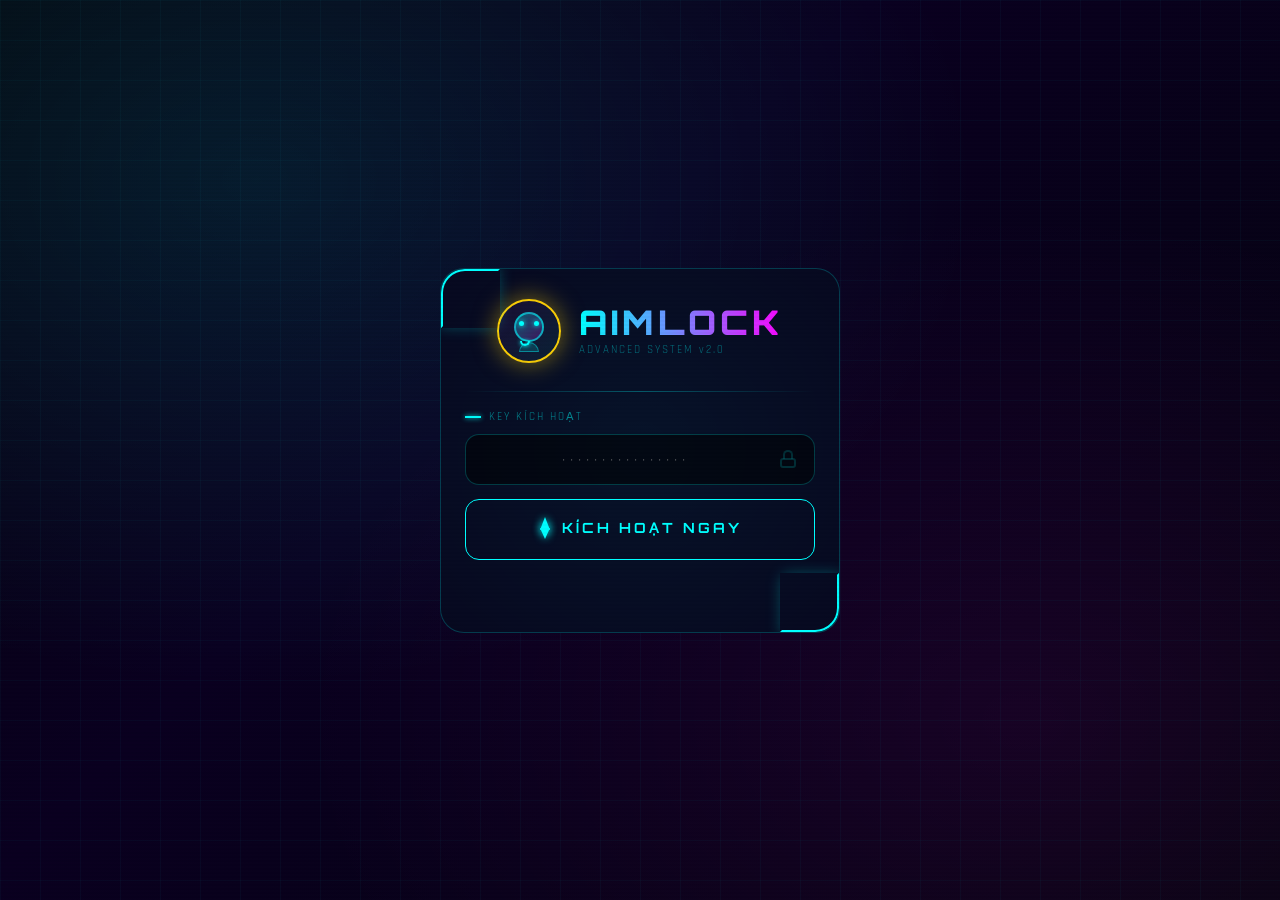
==== index.html @ e6b08ea2 "Add files via upload" ====
<!DOCTYPE html>
<html lang="vi">
<head>
    <meta charset="UTF-8">
    <meta name="viewport" content="width=device-width, initial-scale=1.0, maximum-scale=1.0, user-scalable=no">
    <title>AIMLOCK</title>
    <link href="https://fonts.googleapis.com/css2?family=Orbitron:wght@400;700;900&family=Rajdhani:wght@400;600;700&display=swap" rel="stylesheet">
    <style>
        * {
            margin: 0;
            padding: 0;
            box-sizing: border-box;
            -webkit-tap-highlight-color: transparent;
        }

        html, body {
            touch-action: manipulation;
            overflow-x: hidden;
        }

        :root {
            --c: #00ffff;
            --m: #ff00ff;
            --g: #ffcc00;
            --gr: #00ff9d;
            --r: #ff3366;
            --bg: #05050f;
            --card: rgba(10, 10, 35, .94);
        }

        body {
            font-family: 'Rajdhani', sans-serif;
            background: var(--bg);
            color: var(--c);
            min-height: 100vh;
        }

        /* Background Effects */
        .bg-wrap {
            position: fixed;
            inset: 0;
            z-index: -3;
            background: linear-gradient(135deg, #05050f 0%, #0a0020 40%, #05050f 100%);
        }

        .bg-wrap::before {
            content: '';
            position: absolute;
            inset: 0;
            background: radial-gradient(ellipse at 20% 20%, rgba(0, 255, 255, .1) 0%, transparent 50%),
                        radial-gradient(ellipse at 80% 80%, rgba(255, 0, 255, .07) 0%, transparent 50%);
            animation: pbg 8s ease-in-out infinite alternate;
        }

        @keyframes pbg {
            0% { opacity: .6; }
            100% { opacity: 1; }
        }

        .grid-layer {
            position: fixed;
            inset: 0;
            z-index: -2;
            background-image: linear-gradient(to right, rgba(0, 255, 255, .03) 1px, transparent 1px),
                              linear-gradient(to bottom, rgba(0, 255, 255, .03) 1px, transparent 1px);
            background-size: 40px 40px;
            animation: gm 20s linear infinite;
        }

        @keyframes gm {
            0% { transform: translateY(0); }
            100% { transform: translateY(40px); }
        }

        .scanline {
            position: fixed;
            inset: 0;
            z-index: 999;
            pointer-events: none;
            background: repeating-linear-gradient(0deg, transparent, transparent 2px, rgba(0, 0, 0, .025) 2px, rgba(0, 0, 0, .025) 4px);
        }

        .particles {
            position: fixed;
            inset: 0;
            z-index: -1;
            overflow: hidden;
            pointer-events: none;
        }

        .particle {
            position: absolute;
            width: 2px;
            height: 2px;
            border-radius: 50%;
            animation: fu linear infinite;
            opacity: 0;
        }

        @keyframes fu {
            0% {
                transform: translateY(100vh) translateX(0);
                opacity: 0;
            }
            10% { opacity: 1; }
            90% { opacity: .5; }
            100% {
                transform: translateY(-20px) translateX(var(--d, 30px));
                opacity: 0;
            }
        }

        .wrap {
            max-width: 480px;
            margin: 0 auto;
            min-height: 100vh;
            position: relative;
        }

        /* LOGIN */
        #ls {
            position: fixed;
            inset: 0;
            display: flex;
            align-items: center;
            justify-content: center;
            z-index: 100;
            transition: opacity .6s, transform .6s;
        }

        #ls.out {
            opacity: 0;
            transform: scale(1.05);
            pointer-events: none;
        }

        .lp {
            width: 92%;
            max-width: 400px;
            background: rgba(8, 8, 30, .97);
            border: 1px solid rgba(0, 255, 255, .22);
            border-radius: 24px;
            padding: 30px 24px 36px;
            position: relative;
            overflow: hidden;
            backdrop-filter: blur(20px);
            animation: pi .8s cubic-bezier(.23, 1, .32, 1);
        }

        @keyframes pi {
            from {
                opacity: 0;
                transform: translateY(30px) scale(.95);
            }
            to {
                opacity: 1;
                transform: none;
            }
        }

        .lp::before {
            content: '';
            position: absolute;
            top: 0;
            left: 0;
            width: 55px;
            height: 55px;
            border: 2px solid transparent;
            border-top-color: var(--c);
            border-left-color: var(--c);
            border-radius: 24px 0 0 0;
            box-shadow: -3px -3px 16px rgba(0, 255, 255, .35);
        }

        .lp::after {
            content: '';
            position: absolute;
            bottom: 0;
            right: 0;
            width: 55px;
            height: 55px;
            border: 2px solid transparent;
            border-bottom-color: var(--c);
            border-right-color: var(--c);
            border-radius: 0 0 24px 0;
            box-shadow: 3px 3px 16px rgba(0, 255, 255, .35);
        }

        .lglow {
            position: absolute;
            top: -50%;
            left: -50%;
            width: 200%;
            height: 200%;
            background: radial-gradient(circle at 50% 50%, rgba(0, 255, 255, .05) 0%, transparent 60%);
            animation: rg 15s linear infinite;
            pointer-events: none;
        }

        @keyframes rg {
            from { transform: rotate(0deg); }
            to { transform: rotate(360deg); }
        }

        .lhead {
            display: flex;
            align-items: center;
            justify-content: center;
            gap: 18px;
            margin-bottom: 28px;
        }

        .cav {
            width: 64px;
            height: 64px;
            border-radius: 50%;
            border: 2px solid var(--g);
            box-shadow: 0 0 24px rgba(255, 204, 0, .5);
            animation: ap 3s ease-in-out infinite;
            background: linear-gradient(135deg, #1a0a30 0%, #0a1a30 100%);
            display: flex;
            align-items: center;
            justify-content: center;
            flex-shrink: 0;
            overflow: hidden;
        }

        @keyframes ap {
            0%, 100% { box-shadow: 0 0 20px rgba(255, 204, 0, .45); }
            50% { box-shadow: 0 0 40px rgba(255, 204, 0, .75), 0 0 70px rgba(255, 204, 0, .25); }
        }

        .face-icon {
            position: relative;
            width: 38px;
            height: 38px;
        }

        .face-icon .head {
            position: absolute;
            width: 30px;
            height: 30px;
            border-radius: 50%;
            background: linear-gradient(135deg, rgba(0, 255, 255, .3), rgba(255, 0, 255, .2));
            border: 2px solid rgba(0, 255, 255, .6);
            top: 0;
            left: 4px;
        }

        .face-icon .eye-l,
        .face-icon .eye-r {
            position: absolute;
            width: 5px;
            height: 5px;
            border-radius: 50%;
            background: var(--c);
            box-shadow: 0 0 5px var(--c);
            top: 9px;
        }

        .face-icon .eye-l { left: 9px; }
        .face-icon .eye-r { right: 9px; }

        .face-icon .mouth {
            position: absolute;
            width: 10px;
            height: 5px;
            border-radius: 0 0 10px 10px;
            border: 2px solid var(--c);
            border-top: none;
            bottom: 4px;
            left: 10px;
            box-shadow: 0 0 4px var(--c);
        }

        .face-icon .body {
            position: absolute;
            width: 20px;
            height: 10px;
            border-radius: 10px 10px 0 0;
            background: rgba(0, 255, 255, .15);
            border: 1px solid rgba(0, 255, 255, .4);
            bottom: -2px;
            left: 9px;
        }

        .ltitle {
            font-family: 'Orbitron', sans-serif;
            font-size: 34px;
            font-weight: 900;
            background: linear-gradient(90deg, var(--c), var(--m));
            -webkit-background-clip: text;
            -webkit-text-fill-color: transparent;
            letter-spacing: 4px;
            line-height: 1;
        }

        .lsub {
            font-size: 11px;
            color: rgba(0, 255, 255, .4);
            letter-spacing: 2px;
            margin-top: 4px;
        }

        .div {
            height: 1px;
            background: linear-gradient(90deg, transparent, var(--c), transparent);
            margin: 18px 0;
            opacity: .3;
        }

        .ilabel {
            font-size: 11px;
            letter-spacing: 2px;
            color: rgba(0, 255, 255, .5);
            margin-bottom: 10px;
            display: flex;
            align-items: center;
            gap: 8px;
        }

        .ilabel::before {
            content: '';
            width: 16px;
            height: 2px;
            background: var(--c);
            box-shadow: 0 0 5px var(--c);
        }

        .kw {
            position: relative;
            margin-bottom: 14px;
        }

        .kw input {
            width: 100%;
            padding: 16px 50px 16px 20px;
            background: rgba(0, 0, 0, .5);
            border: 1px solid rgba(0, 255, 255, .22);
            border-radius: 14px;
            color: #fff;
            font-family: 'Orbitron', sans-serif;
            font-size: 14px;
            text-align: center;
            letter-spacing: 3px;
            transition: all .3s;
            outline: none;
        }

        .kw input:focus {
            border-color: var(--m);
            box-shadow: 0 0 22px rgba(255, 0, 255, .28), inset 0 0 18px rgba(255, 0, 255, .04);
        }

        .ki {
            position: absolute;
            right: 18px;
            top: 50%;
            transform: translateY(-50%);
            opacity: .35;
        }

        .css-lock {
            width: 18px;
            height: 18px;
            position: relative;
        }

        .css-lock .body {
            position: absolute;
            bottom: 0;
            left: 1px;
            width: 16px;
            height: 10px;
            border: 2px solid rgba(0, 255, 255, .45);
            border-radius: 3px;
        }

        .css-lock .shackle {
            position: absolute;
            top: 0;
            left: 4px;
            width: 10px;
            height: 9px;
            border: 2px solid rgba(0, 255, 255, .45);
            border-bottom: none;
            border-radius: 50% 50% 0 0;
        }

        .bv {
            width: 100%;
            padding: 17px;
            background: transparent;
            color: var(--c);
            font-family: 'Orbitron', sans-serif;
            font-size: 14px;
            font-weight: 700;
            border: 1px solid var(--c);
            border-radius: 14px;
            cursor: pointer;
            letter-spacing: 3px;
            position: relative;
            overflow: hidden;
            transition: all .3s;
        }

        .bv::before {
            content: '';
            position: absolute;
            top: 0;
            left: -100%;
            width: 100%;
            height: 100%;
            background: linear-gradient(90deg, transparent, rgba(0, 255, 255, .12), transparent);
            transition: left .5s;
        }

        .bv:hover::before { left: 100%; }
        .bv:hover {
            background: rgba(0, 255, 255, .07);
            box-shadow: 0 0 28px rgba(0, 255, 255, .35);
            color: #fff;
        }
        .bv:active { transform: scale(.97); }

        #lerr {
            text-align: center;
            margin-top: 14px;
            font-size: 13px;
            min-height: 22px;
            letter-spacing: 1px;
        }

        /* MAIN */
        #mi {
            display: none;
            overflow-y: auto;
            max-height: 100vh;
            animation: main-in .6s ease;
        }

        #mi::-webkit-scrollbar { width: 3px; }
        #mi::-webkit-scrollbar-thumb {
            background: rgba(0, 255, 255, .28);
            border-radius: 3px;
        }

        @keyframes main-in {
            from {
                opacity: 0;
                transform: translateY(-10px);
            }
            to {
                opacity: 1;
                transform: none;
            }
        }

        .hdr {
            padding: 14px 18px;
            display: flex;
            align-items: center;
            justify-content: space-between;
            background: rgba(8, 8, 25, .97);
            border-bottom: 1px solid rgba(0, 255, 255, .12);
            backdrop-filter: blur(20px);
            position: sticky;
            top: 0;
            z-index: 50;
        }

        .hdl {
            display: flex;
            align-items: center;
            gap: 12px;
        }

        .mav {
            width: 46px;
            height: 46px;
            border-radius: 50%;
            border: 2px solid var(--c);
            box-shadow: 0 0 14px rgba(0, 255, 255, .38);
            cursor: pointer;
            transition: all .3s;
            background: linear-gradient(135deg, #1a0a30, #0a1a30);
            display: flex;
            align-items: center;
            justify-content: center;
            overflow: hidden;
            flex-shrink: 0;
        }

        .mav:hover { box-shadow: 0 0 28px rgba(0, 255, 255, .75); }

        .mav .face-icon { width: 28px; height: 28px; }
        .mav .face-icon .head { width: 22px; height: 22px; top: 0; left: 3px; }
        .mav .face-icon .eye-l,
        .mav .face-icon .eye-r { top: 7px; width: 4px; height: 4px; }
        .mav .face-icon .eye-l { left: 6px; }
        .mav .face-icon .eye-r { right: 6px; }
        .mav .face-icon .mouth { width: 8px; height: 4px; bottom: 3px; left: 7px; }
        .mav .face-icon .body { width: 15px; height: 8px; bottom: -2px; left: 6.5px; }

        .uname {
            font-family: 'Orbitron', sans-serif;
            font-size: 13px;
            font-weight: 700;
            color: #fff;
        }

        .sbadge {
            display: inline-flex;
            align-items: center;
            gap: 6px;
            background: rgba(0, 255, 157, .09);
            color: var(--gr);
            padding: 3px 10px;
            border-radius: 20px;
            font-size: 11px;
            font-weight: 700;
            border: 1px solid rgba(0, 255, 157, .28);
            letter-spacing: 1px;
        }

        .sdot {
            width: 6px;
            height: 6px;
            border-radius: 50%;
            background: var(--gr);
            animation: blink 1.5s ease-in-out infinite;
            box-shadow: 0 0 5px var(--gr);
        }

        @keyframes blink {
            0%, 100% { opacity: 1; }
            50% { opacity: .3; }
        }

        .hero {
            text-align: center;
            padding: 28px 20px 18px;
        }

        .heyebrow {
            font-size: 11px;
            letter-spacing: 4px;
            color: rgba(0, 255, 255, .4);
            margin-bottom: 8px;
        }

        .htitle {
            font-family: 'Orbitron', sans-serif;
            font-size: 52px;
            font-weight: 900;
            background: linear-gradient(135deg, var(--c) 0%, var(--m) 50%, var(--c) 100%);
            background-size: 200% 100%;
            -webkit-background-clip: text;
            -webkit-text-fill-color: transparent;
            animation: gf 4s linear infinite;
            letter-spacing: 4px;
            line-height: 1;
        }

        @keyframes gf {
            0% { background-position: 0% center; }
            100% { background-position: 200% center; }
        }

        .hsub {
            font-size: 12px;
            color: rgba(0, 255, 255, .32);
            letter-spacing: 6px;
            margin-top: 6px;
        }

        .hline {
            display: flex;
            align-items: center;
            gap: 12px;
            justify-content: center;
            margin-top: 12px;
        }

        .hline span {
            height: 1px;
            width: 55px;
        }

        .hline span:first-child { background: linear-gradient(90deg, transparent, var(--c)); }
        .hline span:last-child { background: linear-gradient(90deg, var(--c), transparent); }
        .hline i {
            font-style: normal;
            color: var(--c);
            font-size: 10px;
        }

        .slabel {
            font-size: 11px;
            letter-spacing: 3px;
            color: rgba(0, 255, 255, .38);
            padding: 0 18px;
            margin: 14px 0 6px;
            display: flex;
            align-items: center;
            gap: 10px;
        }

        .slabel::after {
            content: '';
            flex: 1;
            height: 1px;
            background: linear-gradient(90deg, rgba(0, 255, 255, .28), transparent);
        }

        .card {
            margin: 6px 15px;
            background: var(--card);
            border: 1px solid rgba(0, 255, 255, .1);
            border-radius: 18px;
            overflow: hidden;
            backdrop-filter: blur(10px);
            position: relative;
        }

        .card::before {
            content: '';
            position: absolute;
            top: 0;
            left: 0;
            right: 0;
            height: 1px;
            background: linear-gradient(90deg, transparent, rgba(0, 255, 255, .42), transparent);
        }

        .ti {
            display: flex;
            align-items: center;
            justify-content: space-between;
            padding: 14px 18px;
            border-bottom: 1px solid rgba(0, 255, 255, .055);
            transition: background .3s;
            cursor: pointer;
        }

        .ti:last-child { border-bottom: none; }
        .ti:hover { background: rgba(0, 255, 255, .035); }

        .tlabel {
            display: flex;
            align-items: center;
            gap: 14px;
        }

        .tt strong {
            font-family: 'Orbitron', sans-serif;
            font-size: 12px;
            font-weight: 700;
            color: #fff;
            display: block;
        }

        .tt small {
            font-size: 12px;
            color: rgba(255, 255, 255, .28);
            letter-spacing: .5px;
        }

        .iw {
            width: 38px;
            height: 38px;
            border-radius: 10px;
            display: flex;
            align-items: center;
            justify-content: center;
            flex-shrink: 0;
        }

        .ic { background: rgba(0, 255, 255, .09); border: 1px solid rgba(0, 255, 255, .18); }
        .ig { background: rgba(0, 255, 157, .09); border: 1px solid rgba(0, 255, 157, .18); }
        .iy { background: rgba(255, 255, 0, .09); border: 1px solid rgba(255, 255, 0, .18); }
        .im { background: rgba(255, 0, 255, .09); border: 1px solid rgba(255, 0, 255, .18); }

        .ico-target {
            width: 22px;
            height: 22px;
            border: 2.5px solid var(--c);
            border-radius: 50%;
            position: relative;
            box-shadow: 0 0 7px rgba(0, 255, 255, .38);
        }

        .ico-target::before,
        .ico-target::after {
            content: '';
            position: absolute;
            background: var(--c);
        }

        .ico-target::before {
            top: 50%;
            left: -5px;
            right: -5px;
            height: 2px;
            transform: translateY(-50%);
        }

        .ico-target::after {
            left: 50%;
            top: -5px;
            bottom: -5px;
            width: 2px;
            transform: translateX(-50%);
        }

        .ico-lock {
            width: 18px;
            height: 16px;
            border: 2.5px solid var(--c);
            border-radius: 0 0 5px 5px;
            position: relative;
            box-shadow: 0 0 7px rgba(0, 255, 255, .38);
            margin-top: 5px;
        }

        .ico-lock::before {
            content: '';
            position: absolute;
            width: 10px;
            height: 10px;
            border: 2.5px solid var(--c);
            border-bottom: none;
            border-radius: 50% 50% 0 0;
            top: -10px;
            left: 50%;
            transform: translateX(-50%);
        }

        .ico-check {
            width: 10px;
            height: 18px;
            border: solid var(--gr);
            border-width: 0 3px 3px 0;
            transform: rotate(45deg);
            margin-bottom: 5px;
            box-shadow: 0 0 7px rgba(0, 255, 157, .38);
        }

        .ico-bolt {
            position: relative;
            width: 14px;
            height: 22px;
        }

        .ico-bolt::before {
            content: '';
            position: absolute;
            top: 0;
            left: 0;
            width: 0;
            height: 0;
            border-left: 7px solid transparent;
            border-right: 7px solid transparent;
            border-bottom: 12px solid #ffff00;
            filter: drop-shadow(0 0 4px #ffff00);
        }

        .ico-bolt::after {
            content: '';
            position: absolute;
            bottom: 0;
            right: 0;
            width: 0;
            height: 0;
            border-left: 6px solid transparent;
            border-right: 6px solid transparent;
            border-top: 11px solid #ffff00;
            filter: drop-shadow(0 0 4px #ffff00);
        }

        .ico-bars {
            display: flex;
            align-items: flex-end;
            gap: 3px;
            height: 20px;
        }

        .ico-bars span {
            width: 5px;
            background: var(--m);
            border-radius: 2px 2px 0 0;
            box-shadow: 0 0 5px rgba(255, 0, 255, .38);
        }

        .ico-fire {
            position: relative;
            width: 18px;
            height: 22px;
        }

        .ico-fire::before {
            content: '';
            position: absolute;
            bottom: 0;
            left: 50%;
            transform: translateX(-50%);
            width: 14px;
            height: 18px;
            background: linear-gradient(180deg, #ff6600, #ffcc00);
            border-radius: 50% 50% 30% 30%;
            box-shadow: 0 0 8px rgba(255, 102, 0, .6);
        }

        .ico-fire::after {
            content: '';
            position: absolute;
            bottom: 4px;
            left: 50%;
            transform: translateX(-50%);
            width: 7px;
            height: 9px;
            background: linear-gradient(180deg, #fff3b0, #ffe066);
            border-radius: 50% 50% 30% 30%;
        }

        .ico-zap {
            width: 14px;
            height: 22px;
            position: relative;
        }

        .ico-zap::before {
            content: '';
            position: absolute;
            top: 0;
            left: 2px;
            width: 0;
            height: 0;
            border-left: 5px solid transparent;
            border-right: 5px solid transparent;
            border-bottom: 13px solid var(--c);
            filter: drop-shadow(0 0 4px var(--c));
        }

        .ico-zap::after {
            content: '';
            position: absolute;
            bottom: 0;
            right: 2px;
            width: 0;
            height: 0;
            border-left: 5px solid transparent;
            border-right: 5px solid transparent;
            border-top: 11px solid var(--c);
            filter: drop-shadow(0 0 4px var(--c));
        }

        .sw {
            position: relative;
            width: 50px;
            height: 26px;
            flex-shrink: 0;
        }

        .sw input {
            opacity: 0;
            width: 0;
            height: 0;
            position: absolute;
        }

        .sldr {
            position: absolute;
            cursor: pointer;
            top: 0;
            left: 0;
            right: 0;
            bottom: 0;
            background: rgba(255, 255, 255, .09);
            border-radius: 34px;
            transition: .4s;
            border: 1px solid rgba(255, 255, 255, .1);
        }

        .sldr::before {
            content: '';
            position: absolute;
            width: 20px;
            height: 20px;
            left: 2px;
            bottom: 2px;
            background: rgba(255, 255, 255, .38);
            border-radius: 50%;
            transition: .4s cubic-bezier(.23, 1, .32, 1);
        }

        input:checked + .sldr {
            background: rgba(0, 255, 157, .17);
            border-color: rgba(0, 255, 157, .33);
            box-shadow: 0 0 11px rgba(0, 255, 157, .22);
        }

        input:checked + .sldr::before {
            transform: translateX(24px);
            background: var(--gr);
            box-shadow: 0 0 9px rgba(0, 255, 157, .55);
        }

        .gbtns {
            display: flex;
            gap: 10px;
            margin: 10px 15px;
        }

        .gbtn {
            flex: 1;
            padding: 14px 10px;
            text-align: center;
            border-radius: 14px;
            font-family: 'Orbitron', sans-serif;
            font-weight: 700;
            font-size: 11px;
            cursor: pointer;
            transition: all .3s;
            position: relative;
            overflow: hidden;
            letter-spacing: 1px;
            display: flex;
            align-items: center;
            justify-content: center;
            gap: 8px;
            user-select: none;
        }

        .gbtn::before {
            content: '';
            position: absolute;
            top: 0;
            left: -100%;
            width: 100%;
            height: 100%;
            background: linear-gradient(90deg, transparent, rgba(255, 255, 255, .1), transparent);
            transition: left .5s;
        }

        .gbtn:hover::before { left: 100%; }

        .g1 {
            background: linear-gradient(135deg, #ffcc00, #ff9900);
            color: #000;
            box-shadow: 0 0 18px rgba(255, 204, 0, .28);
        }

        .g1:hover {
            box-shadow: 0 0 32px rgba(255, 204, 0, .55);
            transform: translateY(-2px);
        }

        .g2 {
            background: transparent;
            color: var(--c);
            border: 1px solid rgba(0, 255, 255, .32);
            box-shadow: 0 0 13px rgba(0, 255, 255, .09);
        }

        .g2:hover {
            background: rgba(0, 255, 255, .07);
            box-shadow: 0 0 28px rgba(0, 255, 255, .28);
            transform: translateY(-2px);
        }

        .csec {
            margin: 16px 15px 30px;
            position: relative;
        }

        .ccard {
            background: linear-gradient(135deg, rgba(8, 8, 30, .99) 0%, rgba(15, 5, 30, .99) 100%);
            border: 1px solid rgba(0, 255, 255, .1);
            border-radius: 20px;
            overflow: hidden;
            position: relative;
        }

        .ccard::before {
            content: '';
            position: absolute;
            top: 0;
            left: 0;
            right: 0;
            height: 2px;
            background: linear-gradient(90deg, var(--c), var(--m), var(--g), var(--c));
            background-size: 300% 100%;
            animation: bf 3s linear infinite;
        }

        @keyframes bf {
            0% { background-position: 0% center; }
            100% { background-position: 300% center; }
        }

        .chdr {
            padding: 20px 20px 0;
            display: flex;
            align-items: center;
            gap: 14px;
        }

        .cbig {
            width: 48px;
            height: 48px;
            border-radius: 13px;
            background: linear-gradient(135deg, rgba(0, 255, 255, .13), rgba(255, 0, 255, .13));
            border: 1px solid rgba(0, 255, 255, .22);
            display: flex;
            align-items: center;
            justify-content: center;
            flex-shrink: 0;
            box-shadow: 0 0 18px rgba(0, 255, 255, .18);
        }

        .cbig-ico {
            position: relative;
            width: 28px;
            height: 28px;
        }

        .cbig-ico .ring1 {
            position: absolute;
            width: 26px;
            height: 26px;
            border-radius: 50%;
            border: 2px solid rgba(0, 255, 255, .6);
            top: 1px;
            left: 1px;
            box-shadow: 0 0 8px rgba(0, 255, 255, .3);
        }

        .cbig-ico .ring2 {
            position: absolute;
            width: 16px;
            height: 16px;
            border-radius: 50%;
            border: 1.5px solid rgba(0, 255, 255, .4);
            top: 6px;
            left: 6px;
        }

        .cbig-ico .dot {
            position: absolute;
            width: 6px;
            height: 6px;
            border-radius: 50%;
            background: var(--c);
            top: 11px;
            left: 11px;
            box-shadow: 0 0 8px var(--c);
        }

        .cbig-ico .line {
            position: absolute;
            width: 13px;
            height: 1.5px;
            background: rgba(0, 255, 255, .6);
            top: 13.5px;
            left: 13px;
            transform-origin: left center;
            animation: sweep 2s linear infinite;
        }

        @keyframes sweep {
            from { transform: rotate(0deg); }
            to { transform: rotate(360deg); }
        }

        .chtxt strong {
            font-family: 'Orbitron', sans-serif;
            font-size: 13px;
            color: #fff;
            display: block;
            letter-spacing: 2px;
        }

        .chtxt span {
            font-size: 12px;
            color: rgba(255, 255, 255, .28);
        }

        .citems {
            padding: 16px;
            display: flex;
            flex-direction: column;
            gap: 10px;
        }

        .citem {
            display: flex;
            align-items: center;
            gap: 14px;
            padding: 14px 16px;
            border-radius: 14px;
            background: rgba(0, 0, 0, .32);
            border: 1px solid rgba(255, 255, 255, .055);
            text-decoration: none;
            transition: all .35s cubic-bezier(.23, 1, .32, 1);
            cursor: pointer;
            position: relative;
            overflow: hidden;
            user-select: none;
        }

        .citem::after {
            content: '';
            position: absolute;
            inset: 0;
            background: linear-gradient(90deg, transparent, rgba(255, 255, 255, .035), transparent);
            transform: translateX(-100%);
            transition: transform .5s;
        }

        .citem:hover::after { transform: translateX(100%); }

        .zi:hover {
            border-color: rgba(0, 166, 255, .38);
            background: rgba(0, 166, 255, .07);
            box-shadow: 0 0 22px rgba(0, 166, 255, .18);
            transform: translateX(4px);
        }

        .ti2:hover {
            border-color: rgba(0, 136, 204, .38);
            background: rgba(0, 136, 204, .07);
            box-shadow: 0 0 22px rgba(0, 136, 204, .18);
            transform: translateX(4px);
        }

        .zlogo {
            width: 44px;
            height: 44px;
            border-radius: 12px;
            background: linear-gradient(135deg, #0068ff, #00aaff);
            box-shadow: 0 0 13px rgba(0, 100, 255, .38);
            display: flex;
            align-items: center;
            justify-content: center;
            flex-shrink: 0;
        }

        .zlogo-z {
            font-family: 'Arial Black', sans-serif;
            font-size: 26px;
            font-weight: 900;
            color: #fff;
            line-height: 1;
            text-shadow: 0 1px 3px rgba(0, 0, 0, .3);
        }

        .tlogo {
            width: 44px;
            height: 44px;
            border-radius: 12px;
            background: linear-gradient(135deg, #0088cc, #00bfff);
            box-shadow: 0 0 13px rgba(0, 136, 204, .38);
            display: flex;
            align-items: center;
            justify-content: center;
            flex-shrink: 0;
        }

        .tlogo-icon {
            width: 24px;
            height: 24px;
            position: relative;
        }

        .tlogo-icon .body {
            position: absolute;
            width: 22px;
            height: 22px;
            border-radius: 50%;
            background: rgba(255, 255, 255, .15);
        }

        .tlogo-icon .arrow {
            position: absolute;
            top: 6px;
            left: 4px;
            width: 0;
            height: 0;
            border-top: 5px solid transparent;
            border-bottom: 5px solid transparent;
            border-left: 10px solid white;
        }

        .tlogo-icon .tail {
            position: absolute;
            bottom: 5px;
            right: 3px;
            width: 8px;
            height: 2.5px;
            background: white;
            transform: rotate(-40deg);
        }

        .cinfo { flex: 1; }

        .cname {
            font-family: 'Orbitron', sans-serif;
            font-size: 10px;
            font-weight: 700;
            color: rgba(255, 255, 255, .38);
            letter-spacing: 2px;
            margin-bottom: 2px;
        }

        .cval {
            font-size: 16px;
            font-weight: 700;
            color: #fff;
            letter-spacing: 1px;
        }

        .carrow {
            width: 28px;
            height: 28px;
            border-radius: 50%;
            border: 1px solid rgba(255, 255, 255, .1);
            display: flex;
            align-items: center;
            justify-content: center;
            transition: all .3s;
            flex-shrink: 0;
        }

        .carrow::after {
            content: '';
            width: 7px;
            height: 7px;
            border-right: 2px solid rgba(255, 255, 255, .22);
            border-top: 2px solid rgba(255, 255, 255, .22);
            transform: rotate(45deg) translateX(-2px);
        }

        .citem:hover .carrow { border-color: rgba(255, 255, 255, .38); }
        .citem:hover .carrow::after { border-color: #fff; }

        .cdiv {
            margin: 0 16px;
            height: 1px;
            background: linear-gradient(90deg, transparent, rgba(0, 255, 255, .13), transparent);
        }

        .ccta {
            padding: 14px 16px 18px;
        }

        .cta-btn {
            width: 100%;
            padding: 16px;
            background: linear-gradient(90deg, rgba(0, 255, 255, .09), rgba(255, 0, 255, .09));
            border: 1px solid rgba(0, 255, 255, .18);
            border-radius: 14px;
            color: #fff;
            font-family: 'Orbitron', sans-serif;
            font-size: 12px;
            font-weight: 700;
            letter-spacing: 2px;
            cursor: pointer;
            text-align: center;
            transition: all .3s;
            position: relative;
            overflow: hidden;
            animation: cg 3s ease-in-out infinite;
            display: flex;
            align-items: center;
            justify-content: center;
            gap: 10px;
        }

        @keyframes cg {
            0%, 100% { box-shadow: 0 0 14px rgba(0, 255, 255, .13); }
            50% { box-shadow: 0 0 28px rgba(0, 255, 255, .32), 0 0 55px rgba(255, 0, 255, .12); }
        }

        .cta-btn::before {
            content: '';
            position: absolute;
            top: 0;
            left: -100%;
            width: 100%;
            height: 100%;
            background: linear-gradient(90deg, transparent, rgba(255, 255, 255, .07), transparent);
            transition: left .6s;
        }

        .cta-btn:hover::before { left: 100%; }
        .cta-btn:hover {
            background: linear-gradient(90deg, rgba(0, 255, 255, .18), rgba(255, 0, 255, .18));
            transform: translateY(-2px);
        }

        .ico-msg {
            width: 20px;
            height: 16px;
            position: relative;
            border: 2px solid rgba(255, 255, 255, .7);
            border-radius: 4px;
        }

        .ico-msg::before {
            content: '';
            position: absolute;
            bottom: -6px;
            left: 4px;
            width: 0;
            height: 0;
            border-left: 5px solid transparent;
            border-right: 2px solid transparent;
            border-top: 6px solid rgba(255, 255, 255, .7);
        }

        .footer {
            text-align: center;
            padding: 20px;
            color: rgba(255, 255, 255, .1);
            font-size: 11px;
            letter-spacing: 2px;
        }

        .toast {
            position: fixed;
            bottom: 30px;
            left: 50%;
            transform: translateX(-50%) translateY(80px);
            background: rgba(10, 10, 35, .96);
            border: 1px solid rgba(0, 255, 255, .32);
            color: var(--c);
            padding: 12px 24px;
            border-radius: 30px;
            font-size: 13px;
            font-weight: 600;
            letter-spacing: 1px;
            backdrop-filter: blur(20px);
            z-index: 1000;
            transition: transform .4s cubic-bezier(.23, 1, .32, 1);
            white-space: nowrap;
            box-shadow: 0 0 22px rgba(0, 255, 255, .18);
        }

        .toast.show {
            transform: translateX(-50%) translateY(0);
        }
    </style>
</head>
<body>
    <div class="bg-wrap"></div>
    <div class="grid-layer"></div>
    <div class="scanline"></div>
    <div class="particles" id="pts"></div>

    <div class="wrap">
        <!-- LOGIN -->
        <div id="ls">
            <div class="lp">
                <div class="lglow"></div>
                <div class="lhead">
                    <div class="cav">
                        <div class="face-icon">
                            <div class="head"></div>
                            <div class="eye-l"></div>
                            <div class="eye-r"></div>
                            <div class="mouth"></div>
                            <div class="body"></div>
                        </div>
                    </div>
                    <div>
                        <div class="ltitle">AIMLOCK</div>
                        <div class="lsub">ADVANCED SYSTEM v2.0</div>
                    </div>
                </div>
                <div class="div"></div>
                <div class="ilabel">KEY KÍCH HOẠT</div>
                <div class="kw">
                    <input type="text" id="ki" placeholder="••••••••••••••••" maxlength="50" autocomplete="off">
                    <div class="ki">
                        <div class="css-lock">
                            <div class="body"></div>
                            <div class="shackle"></div>
                        </div>
                    </div>
                </div>
                <button class="bv" onclick="verifyKey()">
                    <span style="display:inline-flex;align-items:center;gap:10px">
                        <span class="ico-zap"></span>
                        KÍCH HOẠT NGAY
                    </span>
                </button>
                <div id="lerr"></div>
            </div>
        </div>

        <!-- MAIN -->
        <div id="mi">
            <div class="hdr">
                <div class="hdl">
                    <div class="mav" onclick="changeAvatar()">
                        <div class="face-icon">
                            <div class="head"></div>
                            <div class="eye-l"></div>
                            <div class="eye-r"></div>
                            <div class="mouth"></div>
                            <div class="body"></div>
                        </div>
                    </div>
                    <div>
                        <div class="uname">AIMLOCK PRO</div>
                        <div class="sbadge">
                            <div class="sdot"></div>
                            ACTIVE: 1/6
                        </div>
                    </div>
                </div>
                <div style="text-align:right">
                    <div style="font-size:11px;color:rgba(0,255,255,.38);letter-spacing:1px">VER 2.0.1</div>
                    <div style="font-size:10px;color:rgba(255,255,255,.16);margin-top:2px">SECURE MODE</div>
                </div>
            </div>

            <div class="hero">
                <div class="heyebrow">◈ GAMING ENHANCEMENT TOOL ◈</div>
                <div class="htitle">AimLock</div>
                <div class="hsub">PRECISION · SPEED · DOMINANCE</div>
                <div class="hline">
                    <span></span>
                    <i>◆</i>
                    <span></span>
                </div>
            </div>

            <div class="slabel">◈ TÂM NGẮM</div>
            <div class="card">
                <div class="ti">
                    <div class="tlabel">
                        <div class="iw ic">
                            <div class="ico-target"></div>
                        </div>
                        <div class="tt">
                            <strong>Enable Boost</strong>
                            <small>Tối ưu thiết bị 99,9%</small>
                        </div>
                    </div>
                    <label class="sw">
                        <input type="checkbox" checked>
                        <span class="sldr"></span>
                    </label>
                </div>
            </div>

            <div class="gbtns">
                <div class="gbtn g1">
                    <div class="ico-fire"></div>
                    FREE FIRE
                </div>
                <div class="gbtn g2">
                    <div class="ico-zap"></div>
                    FF MAX
                </div>
            </div>

            <div class="slabel">◈ TÍNH NĂNG</div>
            <div class="card">
                <div class="ti">
                    <div class="tlabel">
                        <div class="iw ic">
                            <div class="ico-lock"></div>
                        </div>
                        <div class="tt">
                            <strong>AIMLOCK</strong>
                            <small>Khóa mục tiêu tự động</small>
                        </div>
                    </div>
                    <label class="sw">
                        <input type="checkbox" checked>
                        <span class="sldr"></span>
                    </label>
                </div>
                <div class="ti">
                    <div class="tlabel">
                        <div class="iw ig">
                            <div class="ico-check"></div>
                        </div>
                        <div class="tt">
                            <strong>EXACTLY++</strong>
                            <small>Độ chính xác tối ưu</small>
                        </div>
                    </div>
                    <label class="sw">
                        <input type="checkbox">
                        <span class="sldr"></span>
                    </label>
                </div>
                <div class="ti">
                    <div class="tlabel">
                        <div class="iw iy">
                            <div class="ico-bolt"></div>
                        </div>
                        <div class="tt">
                            <strong>OPTIMIZE</strong>
                            <small>Tăng tốc hiệu suất</small>
                        </div>
                    </div>
                    <label class="sw">
                        <input type="checkbox">
                        <span class="sldr"></span>
                    </label>
                </div>
                <div class="ti">
                    <div class="tlabel">
                        <div class="iw im">
                            <div class="ico-bars">
                                <span style="height:10px"></span>
                                <span style="height:16px"></span>
                                <span style="height:20px"></span>
                            </div>
                        </div>
                        <div class="tt">
                            <strong>SENSITIVITY PRO</strong>
                            <small>Điều chỉnh độ nhạy chuẩn</small>
                        </div>
                    </div>
                    <label class="sw">
                        <input type="checkbox">
                        <span class="sldr"></span>
                    </label>
                </div>
            </div>

            <div class="slabel" style="margin-top:20px">◈ LIÊN HỆ &amp; HỖ TRỢ</div>
            <div class="csec">
                <div class="ccard">
                    <div class="chdr">
                        <div class="cbig">
                            <div class="cbig-ico">
                                <div class="ring1"></div>
                                <div class="ring2"></div>
                                <div class="dot"></div>
                                <div class="line"></div>
                            </div>
                        </div>
                        <div class="chtxt">
                            <strong>LIÊN HỆ NGAY</strong>
                            <span>Hỗ trợ 24/7 · Phản hồi siêu nhanh</span>
                        </div>
                    </div>
                    <div class="citems">
                        <div class="citem zi" onclick="copyZalo()">
                            <div class="zlogo">
                                <div class="zlogo-z">Z</div>
                            </div>
                            <div class="cinfo">
                                <div class="cname">ZALO</div>
                                <div class="cval">0834 293 552</div>
                            </div>
                            <div class="carrow"></div>
                        </div>
                        <div class="citem ti2" onclick="openTg()">
                            <div class="tlogo">
                                <div class="tlogo-icon">
                                    <div class="body"></div>
                                    <div class="arrow"></div>
                                    <div class="tail"></div>
                                </div>
                            </div>
                            <div class="cinfo">
                                <div class="cname">TELEGRAM</div>
                                <div class="cval">@lumanffut</div>
                            </div>
                            <div class="carrow"></div>
                        </div>
                    </div>
                    <div class="cdiv"></div>
                    <div class="ccta">
                        <div class="cta-btn" onclick="openTg()">
                            <div class="ico-msg"></div>
                            NHẮN TIN MUA KEY NGAY
                        </div>
                    </div>
                </div>
            </div>

            <div class="footer">© 2025 AIMLOCK · ALL RIGHTS RESERVED</div>
        </div>
    </div>

    <div class="toast" id="toast"></div>

    <script>
        // Key cố định để kích hoạt (có thể thay đổi tại đây)
        const VALID_KEY = "AIMLOCK2026";
        
        (function() {
            const w = document.getElementById('pts');
            const colors = ['#00ffff', '#ff00ff', '#ffcc00', '#00ff9d'];
            for (let i = 0; i < 28; i++) {
                const p = document.createElement('div');
                p.className = 'particle';
                p.style.cssText = `left:${Math.random() * 100}vw;background:${colors[i % 4]};animation-duration:${8 + Math.random() * 15}s;animation-delay:${Math.random() * 15}s;width:${Math.random() > .7 ? 3 : 2}px;height:${Math.random() > .7 ? 3 : 2}px;box-shadow:0 0 4px ${colors[i % 4]};--d:${Math.random() * 60 - 30}px`;
                w.appendChild(p);
            }
        })();

        function showToast(m) {
            const t = document.getElementById('toast');
            t.textContent = m;
            t.classList.add('show');
            setTimeout(() => t.classList.remove('show'), 2500);
        }

        function copyZalo() {
            navigator.clipboard.writeText('0834293552').catch(() => {});
            showToast('Đã copy số Zalo!');
        }

        function openTg() {
            window.open('https://t.me/lumanffut', '_blank');
        }

        function verifyKey() {
            const key = document.getElementById('ki').value.trim();
            const err = document.getElementById('lerr');
            
            if (!key) {
                err.style.color = '#ff3366';
                err.textContent = '⚠ Vui lòng nhập key kích hoạt!';
                return;
            }
            
            // Kiểm tra với key cố định
            if (key === VALID_KEY) {
                err.style.color = '#00ff9d';
                err.textContent = '✓ Xác thực thành công!';
                const s = document.getElementById('ls');
                s.classList.add('out');
                setTimeout(() => {
                    s.style.display = 'none';
                    document.getElementById('mi').style.display = 'block';
                }, 600);
            } else {
                err.style.color = '#ff3366';
                err.textContent = '✗ Key không hợp lệ! Vui lòng thử lại.';
            }
        }

        function changeAvatar() {
            showToast('Chức năng đổi avatar!');
        }

        document.getElementById('ki').addEventListener('keypress', e => {
            if (e.key === 'Enter') verifyKey();
        });

        document.querySelectorAll('.sw input').forEach(t => {
            t.addEventListener('change', function() {
                const item = this.closest('.ti');
                item.style.background = this.checked ? 'rgba(0,255,157,.04)' : 'rgba(255,51,102,.03)';
                setTimeout(() => item.style.background = '', 400);
            });
        });
    </script>
</body>
</html>
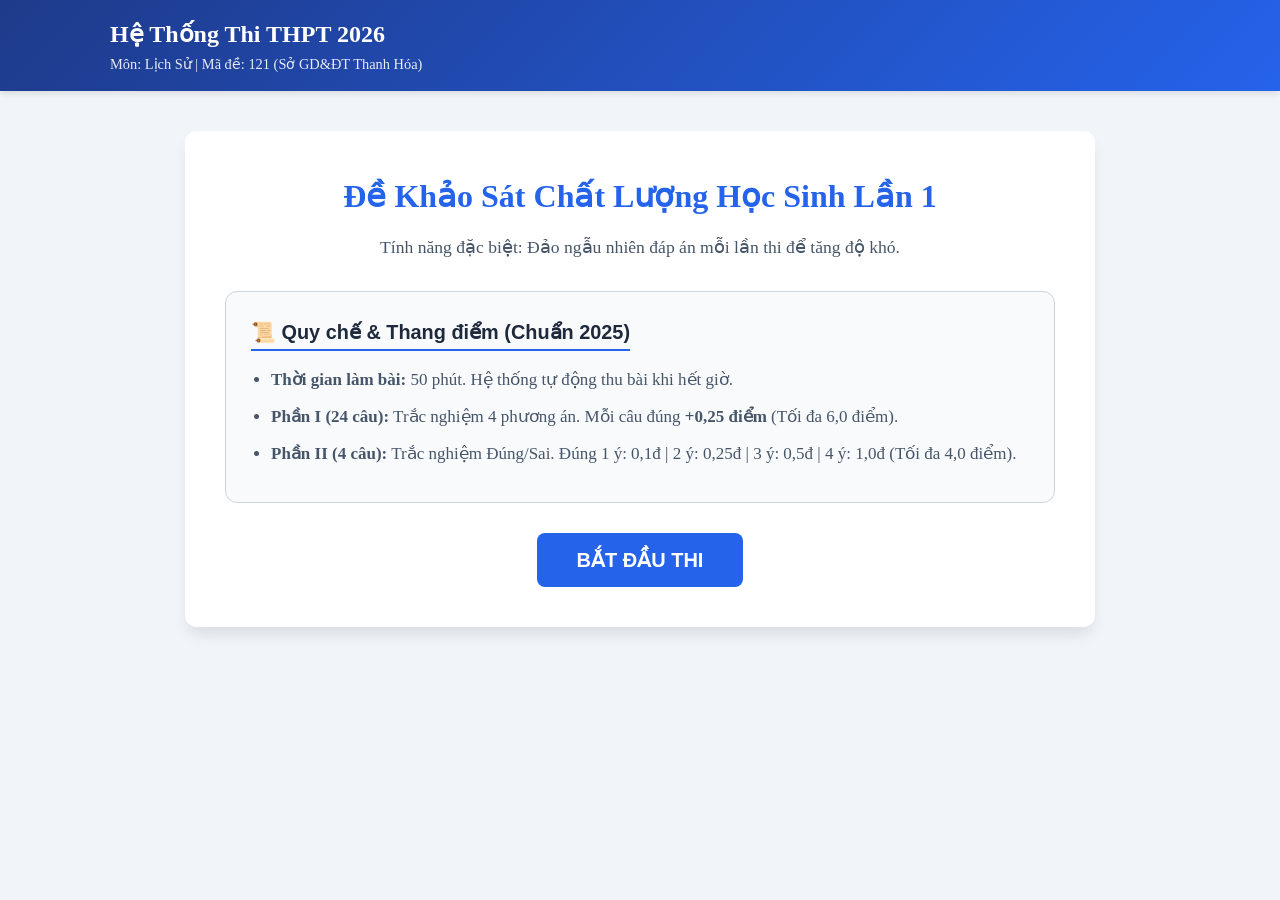
==== commit f78981a1: "Add files via upload" ====
--- a/index.html
+++ b/index.html
@@ -2,1670 +2,444 @@
 <html lang="vi">
 <head>
     <meta charset="UTF-8">
-    <meta name="viewport" content="width=device-width, initial-scale=1.0, maximum-scale=1.0, user-scalable=no">
-    <title>AIMLOCK</title>
-    <link href="https://fonts.googleapis.com/css2?family=Orbitron:wght@400;700;900&family=Rajdhani:wght@400;600;700&display=swap" rel="stylesheet">
+    <meta name="viewport" content="width=device-width, initial-scale=1.0">
+    <title>Hệ Thống Thi Trực Tuyến - Môn Lịch Sử</title>
     <style>
-        * {
-            margin: 0;
-            padding: 0;
-            box-sizing: border-box;
-            -webkit-tap-highlight-color: transparent;
-        }
-
-        html, body {
-            touch-action: manipulation;
-            overflow-x: hidden;
-        }
-
         :root {
-            --c: #00ffff;
-            --m: #ff00ff;
-            --g: #ffcc00;
-            --gr: #00ff9d;
-            --r: #ff3366;
-            --bg: #05050f;
-            --card: rgba(10, 10, 35, .94);
-        }
-
-        body {
-            font-family: 'Rajdhani', sans-serif;
-            background: var(--bg);
-            color: var(--c);
-            min-height: 100vh;
-        }
-
-        /* Background Effects */
-        .bg-wrap {
-            position: fixed;
-            inset: 0;
-            z-index: -3;
-            background: linear-gradient(135deg, #05050f 0%, #0a0020 40%, #05050f 100%);
-        }
-
-        .bg-wrap::before {
-            content: '';
-            position: absolute;
-            inset: 0;
-            background: radial-gradient(ellipse at 20% 20%, rgba(0, 255, 255, .1) 0%, transparent 50%),
-                        radial-gradient(ellipse at 80% 80%, rgba(255, 0, 255, .07) 0%, transparent 50%);
-            animation: pbg 8s ease-in-out infinite alternate;
-        }
-
-        @keyframes pbg {
-            0% { opacity: .6; }
-            100% { opacity: 1; }
-        }
-
-        .grid-layer {
-            position: fixed;
-            inset: 0;
-            z-index: -2;
-            background-image: linear-gradient(to right, rgba(0, 255, 255, .03) 1px, transparent 1px),
-                              linear-gradient(to bottom, rgba(0, 255, 255, .03) 1px, transparent 1px);
-            background-size: 40px 40px;
-            animation: gm 20s linear infinite;
-        }
-
-        @keyframes gm {
-            0% { transform: translateY(0); }
-            100% { transform: translateY(40px); }
-        }
-
-        .scanline {
-            position: fixed;
-            inset: 0;
-            z-index: 999;
-            pointer-events: none;
-            background: repeating-linear-gradient(0deg, transparent, transparent 2px, rgba(0, 0, 0, .025) 2px, rgba(0, 0, 0, .025) 4px);
-        }
-
-        .particles {
-            position: fixed;
-            inset: 0;
-            z-index: -1;
-            overflow: hidden;
-            pointer-events: none;
-        }
-
-        .particle {
-            position: absolute;
-            width: 2px;
-            height: 2px;
-            border-radius: 50%;
-            animation: fu linear infinite;
-            opacity: 0;
-        }
-
-        @keyframes fu {
-            0% {
-                transform: translateY(100vh) translateX(0);
-                opacity: 0;
-            }
-            10% { opacity: 1; }
-            90% { opacity: .5; }
-            100% {
-                transform: translateY(-20px) translateX(var(--d, 30px));
-                opacity: 0;
-            }
-        }
-
-        .wrap {
-            max-width: 480px;
-            margin: 0 auto;
-            min-height: 100vh;
-            position: relative;
-        }
-
-        /* LOGIN */
-        #ls {
-            position: fixed;
-            inset: 0;
-            display: flex;
-            align-items: center;
-            justify-content: center;
-            z-index: 100;
-            transition: opacity .6s, transform .6s;
-        }
-
-        #ls.out {
-            opacity: 0;
-            transform: scale(1.05);
-            pointer-events: none;
-        }
-
-        .lp {
-            width: 92%;
-            max-width: 400px;
-            background: rgba(8, 8, 30, .97);
-            border: 1px solid rgba(0, 255, 255, .22);
-            border-radius: 24px;
-            padding: 30px 24px 36px;
-            position: relative;
-            overflow: hidden;
-            backdrop-filter: blur(20px);
-            animation: pi .8s cubic-bezier(.23, 1, .32, 1);
-        }
-
-        @keyframes pi {
-            from {
-                opacity: 0;
-                transform: translateY(30px) scale(.95);
-            }
-            to {
-                opacity: 1;
-                transform: none;
-            }
-        }
-
-        .lp::before {
-            content: '';
-            position: absolute;
-            top: 0;
-            left: 0;
-            width: 55px;
-            height: 55px;
-            border: 2px solid transparent;
-            border-top-color: var(--c);
-            border-left-color: var(--c);
-            border-radius: 24px 0 0 0;
-            box-shadow: -3px -3px 16px rgba(0, 255, 255, .35);
-        }
-
-        .lp::after {
-            content: '';
-            position: absolute;
-            bottom: 0;
-            right: 0;
-            width: 55px;
-            height: 55px;
-            border: 2px solid transparent;
-            border-bottom-color: var(--c);
-            border-right-color: var(--c);
-            border-radius: 0 0 24px 0;
-            box-shadow: 3px 3px 16px rgba(0, 255, 255, .35);
-        }
-
-        .lglow {
-            position: absolute;
-            top: -50%;
-            left: -50%;
-            width: 200%;
-            height: 200%;
-            background: radial-gradient(circle at 50% 50%, rgba(0, 255, 255, .05) 0%, transparent 60%);
-            animation: rg 15s linear infinite;
-            pointer-events: none;
-        }
-
-        @keyframes rg {
-            from { transform: rotate(0deg); }
-            to { transform: rotate(360deg); }
-        }
-
-        .lhead {
-            display: flex;
-            align-items: center;
-            justify-content: center;
-            gap: 18px;
-            margin-bottom: 28px;
-        }
-
-        .cav {
-            width: 64px;
-            height: 64px;
-            border-radius: 50%;
-            border: 2px solid var(--g);
-            box-shadow: 0 0 24px rgba(255, 204, 0, .5);
-            animation: ap 3s ease-in-out infinite;
-            background: linear-gradient(135deg, #1a0a30 0%, #0a1a30 100%);
-            display: flex;
-            align-items: center;
-            justify-content: center;
-            flex-shrink: 0;
-            overflow: hidden;
-        }
-
-        @keyframes ap {
-            0%, 100% { box-shadow: 0 0 20px rgba(255, 204, 0, .45); }
-            50% { box-shadow: 0 0 40px rgba(255, 204, 0, .75), 0 0 70px rgba(255, 204, 0, .25); }
-        }
-
-        .face-icon {
-            position: relative;
-            width: 38px;
-            height: 38px;
-        }
-
-        .face-icon .head {
-            position: absolute;
-            width: 30px;
-            height: 30px;
-            border-radius: 50%;
-            background: linear-gradient(135deg, rgba(0, 255, 255, .3), rgba(255, 0, 255, .2));
-            border: 2px solid rgba(0, 255, 255, .6);
-            top: 0;
-            left: 4px;
-        }
-
-        .face-icon .eye-l,
-        .face-icon .eye-r {
-            position: absolute;
-            width: 5px;
-            height: 5px;
-            border-radius: 50%;
-            background: var(--c);
-            box-shadow: 0 0 5px var(--c);
-            top: 9px;
-        }
-
-        .face-icon .eye-l { left: 9px; }
-        .face-icon .eye-r { right: 9px; }
-
-        .face-icon .mouth {
-            position: absolute;
-            width: 10px;
-            height: 5px;
-            border-radius: 0 0 10px 10px;
-            border: 2px solid var(--c);
-            border-top: none;
-            bottom: 4px;
-            left: 10px;
-            box-shadow: 0 0 4px var(--c);
-        }
-
-        .face-icon .body {
-            position: absolute;
-            width: 20px;
-            height: 10px;
-            border-radius: 10px 10px 0 0;
-            background: rgba(0, 255, 255, .15);
-            border: 1px solid rgba(0, 255, 255, .4);
-            bottom: -2px;
-            left: 9px;
-        }
-
-        .ltitle {
-            font-family: 'Orbitron', sans-serif;
-            font-size: 34px;
-            font-weight: 900;
-            background: linear-gradient(90deg, var(--c), var(--m));
-            -webkit-background-clip: text;
-            -webkit-text-fill-color: transparent;
-            letter-spacing: 4px;
-            line-height: 1;
-        }
-
-        .lsub {
-            font-size: 11px;
-            color: rgba(0, 255, 255, .4);
-            letter-spacing: 2px;
-            margin-top: 4px;
-        }
-
-        .div {
-            height: 1px;
-            background: linear-gradient(90deg, transparent, var(--c), transparent);
-            margin: 18px 0;
-            opacity: .3;
-        }
-
-        .ilabel {
-            font-size: 11px;
-            letter-spacing: 2px;
-            color: rgba(0, 255, 255, .5);
-            margin-bottom: 10px;
-            display: flex;
-            align-items: center;
-            gap: 8px;
-        }
-
-        .ilabel::before {
-            content: '';
-            width: 16px;
-            height: 2px;
-            background: var(--c);
-            box-shadow: 0 0 5px var(--c);
-        }
-
-        .kw {
-            position: relative;
-            margin-bottom: 14px;
-        }
-
-        .kw input {
-            width: 100%;
-            padding: 16px 50px 16px 20px;
-            background: rgba(0, 0, 0, .5);
-            border: 1px solid rgba(0, 255, 255, .22);
-            border-radius: 14px;
-            color: #fff;
-            font-family: 'Orbitron', sans-serif;
-            font-size: 14px;
-            text-align: center;
-            letter-spacing: 3px;
-            transition: all .3s;
-            outline: none;
-        }
-
-        .kw input:focus {
-            border-color: var(--m);
-            box-shadow: 0 0 22px rgba(255, 0, 255, .28), inset 0 0 18px rgba(255, 0, 255, .04);
-        }
-
-        .ki {
-            position: absolute;
-            right: 18px;
-            top: 50%;
-            transform: translateY(-50%);
-            opacity: .35;
-        }
-
-        .css-lock {
-            width: 18px;
-            height: 18px;
-            position: relative;
-        }
-
-        .css-lock .body {
-            position: absolute;
-            bottom: 0;
-            left: 1px;
-            width: 16px;
-            height: 10px;
-            border: 2px solid rgba(0, 255, 255, .45);
-            border-radius: 3px;
-        }
-
-        .css-lock .shackle {
-            position: absolute;
-            top: 0;
-            left: 4px;
-            width: 10px;
-            height: 9px;
-            border: 2px solid rgba(0, 255, 255, .45);
-            border-bottom: none;
-            border-radius: 50% 50% 0 0;
-        }
-
-        .bv {
-            width: 100%;
-            padding: 17px;
-            background: transparent;
-            color: var(--c);
-            font-family: 'Orbitron', sans-serif;
-            font-size: 14px;
-            font-weight: 700;
-            border: 1px solid var(--c);
-            border-radius: 14px;
-            cursor: pointer;
-            letter-spacing: 3px;
-            position: relative;
-            overflow: hidden;
-            transition: all .3s;
-        }
-
-        .bv::before {
-            content: '';
-            position: absolute;
-            top: 0;
-            left: -100%;
-            width: 100%;
-            height: 100%;
-            background: linear-gradient(90deg, transparent, rgba(0, 255, 255, .12), transparent);
-            transition: left .5s;
-        }
-
-        .bv:hover::before { left: 100%; }
-        .bv:hover {
-            background: rgba(0, 255, 255, .07);
-            box-shadow: 0 0 28px rgba(0, 255, 255, .35);
-            color: #fff;
-        }
-        .bv:active { transform: scale(.97); }
-
-        #lerr {
-            text-align: center;
-            margin-top: 14px;
-            font-size: 13px;
-            min-height: 22px;
-            letter-spacing: 1px;
-        }
-
-        /* MAIN */
-        #mi {
-            display: none;
-            overflow-y: auto;
-            max-height: 100vh;
-            animation: main-in .6s ease;
-        }
-
-        #mi::-webkit-scrollbar { width: 3px; }
-        #mi::-webkit-scrollbar-thumb {
-            background: rgba(0, 255, 255, .28);
-            border-radius: 3px;
-        }
-
-        @keyframes main-in {
-            from {
-                opacity: 0;
-                transform: translateY(-10px);
-            }
-            to {
-                opacity: 1;
-                transform: none;
-            }
-        }
-
-        .hdr {
-            padding: 14px 18px;
-            display: flex;
-            align-items: center;
-            justify-content: space-between;
-            background: rgba(8, 8, 25, .97);
-            border-bottom: 1px solid rgba(0, 255, 255, .12);
-            backdrop-filter: blur(20px);
-            position: sticky;
-            top: 0;
-            z-index: 50;
-        }
-
-        .hdl {
-            display: flex;
-            align-items: center;
-            gap: 12px;
-        }
-
-        .mav {
-            width: 46px;
-            height: 46px;
-            border-radius: 50%;
-            border: 2px solid var(--c);
-            box-shadow: 0 0 14px rgba(0, 255, 255, .38);
-            cursor: pointer;
-            transition: all .3s;
-            background: linear-gradient(135deg, #1a0a30, #0a1a30);
-            display: flex;
-            align-items: center;
-            justify-content: center;
-            overflow: hidden;
-            flex-shrink: 0;
-        }
-
-        .mav:hover { box-shadow: 0 0 28px rgba(0, 255, 255, .75); }
-
-        .mav .face-icon { width: 28px; height: 28px; }
-        .mav .face-icon .head { width: 22px; height: 22px; top: 0; left: 3px; }
-        .mav .face-icon .eye-l,
-        .mav .face-icon .eye-r { top: 7px; width: 4px; height: 4px; }
-        .mav .face-icon .eye-l { left: 6px; }
-        .mav .face-icon .eye-r { right: 6px; }
-        .mav .face-icon .mouth { width: 8px; height: 4px; bottom: 3px; left: 7px; }
-        .mav .face-icon .body { width: 15px; height: 8px; bottom: -2px; left: 6.5px; }
-
-        .uname {
-            font-family: 'Orbitron', sans-serif;
-            font-size: 13px;
-            font-weight: 700;
-            color: #fff;
-        }
-
-        .sbadge {
-            display: inline-flex;
-            align-items: center;
-            gap: 6px;
-            background: rgba(0, 255, 157, .09);
-            color: var(--gr);
-            padding: 3px 10px;
-            border-radius: 20px;
-            font-size: 11px;
-            font-weight: 700;
-            border: 1px solid rgba(0, 255, 157, .28);
-            letter-spacing: 1px;
-        }
-
-        .sdot {
-            width: 6px;
-            height: 6px;
-            border-radius: 50%;
-            background: var(--gr);
-            animation: blink 1.5s ease-in-out infinite;
-            box-shadow: 0 0 5px var(--gr);
-        }
-
-        @keyframes blink {
-            0%, 100% { opacity: 1; }
-            50% { opacity: .3; }
-        }
-
-        .hero {
-            text-align: center;
-            padding: 28px 20px 18px;
-        }
-
-        .heyebrow {
-            font-size: 11px;
-            letter-spacing: 4px;
-            color: rgba(0, 255, 255, .4);
-            margin-bottom: 8px;
-        }
-
-        .htitle {
-            font-family: 'Orbitron', sans-serif;
-            font-size: 52px;
-            font-weight: 900;
-            background: linear-gradient(135deg, var(--c) 0%, var(--m) 50%, var(--c) 100%);
-            background-size: 200% 100%;
-            -webkit-background-clip: text;
-            -webkit-text-fill-color: transparent;
-            animation: gf 4s linear infinite;
-            letter-spacing: 4px;
-            line-height: 1;
-        }
-
-        @keyframes gf {
-            0% { background-position: 0% center; }
-            100% { background-position: 200% center; }
-        }
-
-        .hsub {
-            font-size: 12px;
-            color: rgba(0, 255, 255, .32);
-            letter-spacing: 6px;
-            margin-top: 6px;
-        }
-
-        .hline {
-            display: flex;
-            align-items: center;
-            gap: 12px;
-            justify-content: center;
-            margin-top: 12px;
-        }
-
-        .hline span {
-            height: 1px;
-            width: 55px;
-        }
-
-        .hline span:first-child { background: linear-gradient(90deg, transparent, var(--c)); }
-        .hline span:last-child { background: linear-gradient(90deg, var(--c), transparent); }
-        .hline i {
-            font-style: normal;
-            color: var(--c);
-            font-size: 10px;
-        }
-
-        .slabel {
-            font-size: 11px;
-            letter-spacing: 3px;
-            color: rgba(0, 255, 255, .38);
-            padding: 0 18px;
-            margin: 14px 0 6px;
-            display: flex;
-            align-items: center;
-            gap: 10px;
-        }
-
-        .slabel::after {
-            content: '';
-            flex: 1;
-            height: 1px;
-            background: linear-gradient(90deg, rgba(0, 255, 255, .28), transparent);
-        }
-
-        .card {
-            margin: 6px 15px;
-            background: var(--card);
-            border: 1px solid rgba(0, 255, 255, .1);
-            border-radius: 18px;
-            overflow: hidden;
-            backdrop-filter: blur(10px);
-            position: relative;
-        }
-
-        .card::before {
-            content: '';
-            position: absolute;
-            top: 0;
-            left: 0;
-            right: 0;
-            height: 1px;
-            background: linear-gradient(90deg, transparent, rgba(0, 255, 255, .42), transparent);
-        }
-
-        .ti {
-            display: flex;
-            align-items: center;
-            justify-content: space-between;
-            padding: 14px 18px;
-            border-bottom: 1px solid rgba(0, 255, 255, .055);
-            transition: background .3s;
-            cursor: pointer;
-        }
-
-        .ti:last-child { border-bottom: none; }
-        .ti:hover { background: rgba(0, 255, 255, .035); }
-
-        .tlabel {
-            display: flex;
-            align-items: center;
-            gap: 14px;
-        }
-
-        .tt strong {
-            font-family: 'Orbitron', sans-serif;
-            font-size: 12px;
-            font-weight: 700;
-            color: #fff;
-            display: block;
-        }
-
-        .tt small {
-            font-size: 12px;
-            color: rgba(255, 255, 255, .28);
-            letter-spacing: .5px;
-        }
-
-        .iw {
-            width: 38px;
-            height: 38px;
-            border-radius: 10px;
-            display: flex;
-            align-items: center;
-            justify-content: center;
-            flex-shrink: 0;
-        }
-
-        .ic { background: rgba(0, 255, 255, .09); border: 1px solid rgba(0, 255, 255, .18); }
-        .ig { background: rgba(0, 255, 157, .09); border: 1px solid rgba(0, 255, 157, .18); }
-        .iy { background: rgba(255, 255, 0, .09); border: 1px solid rgba(255, 255, 0, .18); }
-        .im { background: rgba(255, 0, 255, .09); border: 1px solid rgba(255, 0, 255, .18); }
-
-        .ico-target {
-            width: 22px;
-            height: 22px;
-            border: 2.5px solid var(--c);
-            border-radius: 50%;
-            position: relative;
-            box-shadow: 0 0 7px rgba(0, 255, 255, .38);
-        }
-
-        .ico-target::before,
-        .ico-target::after {
-            content: '';
-            position: absolute;
-            background: var(--c);
-        }
-
-        .ico-target::before {
-            top: 50%;
-            left: -5px;
-            right: -5px;
-            height: 2px;
-            transform: translateY(-50%);
-        }
-
-        .ico-target::after {
-            left: 50%;
-            top: -5px;
-            bottom: -5px;
-            width: 2px;
-            transform: translateX(-50%);
-        }
-
-        .ico-lock {
-            width: 18px;
-            height: 16px;
-            border: 2.5px solid var(--c);
-            border-radius: 0 0 5px 5px;
-            position: relative;
-            box-shadow: 0 0 7px rgba(0, 255, 255, .38);
-            margin-top: 5px;
-        }
-
-        .ico-lock::before {
-            content: '';
-            position: absolute;
-            width: 10px;
-            height: 10px;
-            border: 2.5px solid var(--c);
-            border-bottom: none;
-            border-radius: 50% 50% 0 0;
-            top: -10px;
-            left: 50%;
-            transform: translateX(-50%);
-        }
-
-        .ico-check {
-            width: 10px;
-            height: 18px;
-            border: solid var(--gr);
-            border-width: 0 3px 3px 0;
-            transform: rotate(45deg);
-            margin-bottom: 5px;
-            box-shadow: 0 0 7px rgba(0, 255, 157, .38);
-        }
-
-        .ico-bolt {
-            position: relative;
-            width: 14px;
-            height: 22px;
-        }
-
-        .ico-bolt::before {
-            content: '';
-            position: absolute;
-            top: 0;
-            left: 0;
-            width: 0;
-            height: 0;
-            border-left: 7px solid transparent;
-            border-right: 7px solid transparent;
-            border-bottom: 12px solid #ffff00;
-            filter: drop-shadow(0 0 4px #ffff00);
-        }
-
-        .ico-bolt::after {
-            content: '';
-            position: absolute;
-            bottom: 0;
-            right: 0;
-            width: 0;
-            height: 0;
-            border-left: 6px solid transparent;
-            border-right: 6px solid transparent;
-            border-top: 11px solid #ffff00;
-            filter: drop-shadow(0 0 4px #ffff00);
-        }
-
-        .ico-bars {
-            display: flex;
-            align-items: flex-end;
-            gap: 3px;
-            height: 20px;
-        }
-
-        .ico-bars span {
-            width: 5px;
-            background: var(--m);
-            border-radius: 2px 2px 0 0;
-            box-shadow: 0 0 5px rgba(255, 0, 255, .38);
-        }
-
-        .ico-fire {
-            position: relative;
-            width: 18px;
-            height: 22px;
-        }
-
-        .ico-fire::before {
-            content: '';
-            position: absolute;
-            bottom: 0;
-            left: 50%;
-            transform: translateX(-50%);
-            width: 14px;
-            height: 18px;
-            background: linear-gradient(180deg, #ff6600, #ffcc00);
-            border-radius: 50% 50% 30% 30%;
-            box-shadow: 0 0 8px rgba(255, 102, 0, .6);
-        }
-
-        .ico-fire::after {
-            content: '';
-            position: absolute;
-            bottom: 4px;
-            left: 50%;
-            transform: translateX(-50%);
-            width: 7px;
-            height: 9px;
-            background: linear-gradient(180deg, #fff3b0, #ffe066);
-            border-radius: 50% 50% 30% 30%;
-        }
-
-        .ico-zap {
-            width: 14px;
-            height: 22px;
-            position: relative;
-        }
-
-        .ico-zap::before {
-            content: '';
-            position: absolute;
-            top: 0;
-            left: 2px;
-            width: 0;
-            height: 0;
-            border-left: 5px solid transparent;
-            border-right: 5px solid transparent;
-            border-bottom: 13px solid var(--c);
-            filter: drop-shadow(0 0 4px var(--c));
-        }
-
-        .ico-zap::after {
-            content: '';
-            position: absolute;
-            bottom: 0;
-            right: 2px;
-            width: 0;
-            height: 0;
-            border-left: 5px solid transparent;
-            border-right: 5px solid transparent;
-            border-top: 11px solid var(--c);
-            filter: drop-shadow(0 0 4px var(--c));
-        }
-
-        .sw {
-            position: relative;
-            width: 50px;
-            height: 26px;
-            flex-shrink: 0;
-        }
-
-        .sw input {
-            opacity: 0;
-            width: 0;
-            height: 0;
-            position: absolute;
-        }
-
-        .sldr {
-            position: absolute;
-            cursor: pointer;
-            top: 0;
-            left: 0;
-            right: 0;
-            bottom: 0;
-            background: rgba(255, 255, 255, .09);
-            border-radius: 34px;
-            transition: .4s;
-            border: 1px solid rgba(255, 255, 255, .1);
-        }
-
-        .sldr::before {
-            content: '';
-            position: absolute;
-            width: 20px;
-            height: 20px;
-            left: 2px;
-            bottom: 2px;
-            background: rgba(255, 255, 255, .38);
-            border-radius: 50%;
-            transition: .4s cubic-bezier(.23, 1, .32, 1);
-        }
-
-        input:checked + .sldr {
-            background: rgba(0, 255, 157, .17);
-            border-color: rgba(0, 255, 157, .33);
-            box-shadow: 0 0 11px rgba(0, 255, 157, .22);
-        }
-
-        input:checked + .sldr::before {
-            transform: translateX(24px);
-            background: var(--gr);
-            box-shadow: 0 0 9px rgba(0, 255, 157, .55);
-        }
-
-        .gbtns {
-            display: flex;
-            gap: 10px;
-            margin: 10px 15px;
-        }
-
-        .gbtn {
-            flex: 1;
-            padding: 14px 10px;
-            text-align: center;
-            border-radius: 14px;
-            font-family: 'Orbitron', sans-serif;
-            font-weight: 700;
-            font-size: 11px;
-            cursor: pointer;
-            transition: all .3s;
-            position: relative;
-            overflow: hidden;
-            letter-spacing: 1px;
-            display: flex;
-            align-items: center;
-            justify-content: center;
-            gap: 8px;
-            user-select: none;
-        }
-
-        .gbtn::before {
-            content: '';
-            position: absolute;
-            top: 0;
-            left: -100%;
-            width: 100%;
-            height: 100%;
-            background: linear-gradient(90deg, transparent, rgba(255, 255, 255, .1), transparent);
-            transition: left .5s;
-        }
-
-        .gbtn:hover::before { left: 100%; }
-
-        .g1 {
-            background: linear-gradient(135deg, #ffcc00, #ff9900);
-            color: #000;
-            box-shadow: 0 0 18px rgba(255, 204, 0, .28);
-        }
-
-        .g1:hover {
-            box-shadow: 0 0 32px rgba(255, 204, 0, .55);
-            transform: translateY(-2px);
-        }
-
-        .g2 {
-            background: transparent;
-            color: var(--c);
-            border: 1px solid rgba(0, 255, 255, .32);
-            box-shadow: 0 0 13px rgba(0, 255, 255, .09);
-        }
-
-        .g2:hover {
-            background: rgba(0, 255, 255, .07);
-            box-shadow: 0 0 28px rgba(0, 255, 255, .28);
-            transform: translateY(-2px);
-        }
-
-        .csec {
-            margin: 16px 15px 30px;
-            position: relative;
-        }
-
-        .ccard {
-            background: linear-gradient(135deg, rgba(8, 8, 30, .99) 0%, rgba(15, 5, 30, .99) 100%);
-            border: 1px solid rgba(0, 255, 255, .1);
-            border-radius: 20px;
-            overflow: hidden;
-            position: relative;
-        }
-
-        .ccard::before {
-            content: '';
-            position: absolute;
-            top: 0;
-            left: 0;
-            right: 0;
-            height: 2px;
-            background: linear-gradient(90deg, var(--c), var(--m), var(--g), var(--c));
-            background-size: 300% 100%;
-            animation: bf 3s linear infinite;
-        }
-
-        @keyframes bf {
-            0% { background-position: 0% center; }
-            100% { background-position: 300% center; }
-        }
-
-        .chdr {
-            padding: 20px 20px 0;
-            display: flex;
-            align-items: center;
-            gap: 14px;
-        }
-
-        .cbig {
-            width: 48px;
-            height: 48px;
-            border-radius: 13px;
-            background: linear-gradient(135deg, rgba(0, 255, 255, .13), rgba(255, 0, 255, .13));
-            border: 1px solid rgba(0, 255, 255, .22);
-            display: flex;
-            align-items: center;
-            justify-content: center;
-            flex-shrink: 0;
-            box-shadow: 0 0 18px rgba(0, 255, 255, .18);
-        }
-
-        .cbig-ico {
-            position: relative;
-            width: 28px;
-            height: 28px;
-        }
-
-        .cbig-ico .ring1 {
-            position: absolute;
-            width: 26px;
-            height: 26px;
-            border-radius: 50%;
-            border: 2px solid rgba(0, 255, 255, .6);
-            top: 1px;
-            left: 1px;
-            box-shadow: 0 0 8px rgba(0, 255, 255, .3);
-        }
-
-        .cbig-ico .ring2 {
-            position: absolute;
-            width: 16px;
-            height: 16px;
-            border-radius: 50%;
-            border: 1.5px solid rgba(0, 255, 255, .4);
-            top: 6px;
-            left: 6px;
-        }
-
-        .cbig-ico .dot {
-            position: absolute;
-            width: 6px;
-            height: 6px;
-            border-radius: 50%;
-            background: var(--c);
-            top: 11px;
-            left: 11px;
-            box-shadow: 0 0 8px var(--c);
-        }
-
-        .cbig-ico .line {
-            position: absolute;
-            width: 13px;
-            height: 1.5px;
-            background: rgba(0, 255, 255, .6);
-            top: 13.5px;
-            left: 13px;
-            transform-origin: left center;
-            animation: sweep 2s linear infinite;
-        }
-
-        @keyframes sweep {
-            from { transform: rotate(0deg); }
-            to { transform: rotate(360deg); }
-        }
-
-        .chtxt strong {
-            font-family: 'Orbitron', sans-serif;
-            font-size: 13px;
-            color: #fff;
-            display: block;
-            letter-spacing: 2px;
-        }
-
-        .chtxt span {
-            font-size: 12px;
-            color: rgba(255, 255, 255, .28);
-        }
-
-        .citems {
-            padding: 16px;
-            display: flex;
-            flex-direction: column;
-            gap: 10px;
-        }
-
-        .citem {
-            display: flex;
-            align-items: center;
-            gap: 14px;
-            padding: 14px 16px;
-            border-radius: 14px;
-            background: rgba(0, 0, 0, .32);
-            border: 1px solid rgba(255, 255, 255, .055);
-            text-decoration: none;
-            transition: all .35s cubic-bezier(.23, 1, .32, 1);
-            cursor: pointer;
-            position: relative;
-            overflow: hidden;
-            user-select: none;
-        }
-
-        .citem::after {
-            content: '';
-            position: absolute;
-            inset: 0;
-            background: linear-gradient(90deg, transparent, rgba(255, 255, 255, .035), transparent);
-            transform: translateX(-100%);
-            transition: transform .5s;
-        }
-
-        .citem:hover::after { transform: translateX(100%); }
-
-        .zi:hover {
-            border-color: rgba(0, 166, 255, .38);
-            background: rgba(0, 166, 255, .07);
-            box-shadow: 0 0 22px rgba(0, 166, 255, .18);
-            transform: translateX(4px);
-        }
-
-        .ti2:hover {
-            border-color: rgba(0, 136, 204, .38);
-            background: rgba(0, 136, 204, .07);
-            box-shadow: 0 0 22px rgba(0, 136, 204, .18);
-            transform: translateX(4px);
-        }
-
-        .zlogo {
-            width: 44px;
-            height: 44px;
-            border-radius: 12px;
-            background: linear-gradient(135deg, #0068ff, #00aaff);
-            box-shadow: 0 0 13px rgba(0, 100, 255, .38);
-            display: flex;
-            align-items: center;
-            justify-content: center;
-            flex-shrink: 0;
-        }
-
-        .zlogo-z {
-            font-family: 'Arial Black', sans-serif;
-            font-size: 26px;
-            font-weight: 900;
-            color: #fff;
-            line-height: 1;
-            text-shadow: 0 1px 3px rgba(0, 0, 0, .3);
-        }
-
-        .tlogo {
-            width: 44px;
-            height: 44px;
-            border-radius: 12px;
-            background: linear-gradient(135deg, #0088cc, #00bfff);
-            box-shadow: 0 0 13px rgba(0, 136, 204, .38);
-            display: flex;
-            align-items: center;
-            justify-content: center;
-            flex-shrink: 0;
-        }
-
-        .tlogo-icon {
-            width: 24px;
-            height: 24px;
-            position: relative;
-        }
-
-        .tlogo-icon .body {
-            position: absolute;
-            width: 22px;
-            height: 22px;
-            border-radius: 50%;
-            background: rgba(255, 255, 255, .15);
-        }
-
-        .tlogo-icon .arrow {
-            position: absolute;
-            top: 6px;
-            left: 4px;
-            width: 0;
-            height: 0;
-            border-top: 5px solid transparent;
-            border-bottom: 5px solid transparent;
-            border-left: 10px solid white;
-        }
-
-        .tlogo-icon .tail {
-            position: absolute;
-            bottom: 5px;
-            right: 3px;
-            width: 8px;
-            height: 2.5px;
-            background: white;
-            transform: rotate(-40deg);
-        }
-
-        .cinfo { flex: 1; }
-
-        .cname {
-            font-family: 'Orbitron', sans-serif;
-            font-size: 10px;
-            font-weight: 700;
-            color: rgba(255, 255, 255, .38);
-            letter-spacing: 2px;
-            margin-bottom: 2px;
-        }
-
-        .cval {
-            font-size: 16px;
-            font-weight: 700;
-            color: #fff;
-            letter-spacing: 1px;
-        }
-
-        .carrow {
-            width: 28px;
-            height: 28px;
-            border-radius: 50%;
-            border: 1px solid rgba(255, 255, 255, .1);
-            display: flex;
-            align-items: center;
-            justify-content: center;
-            transition: all .3s;
-            flex-shrink: 0;
-        }
-
-        .carrow::after {
-            content: '';
-            width: 7px;
-            height: 7px;
-            border-right: 2px solid rgba(255, 255, 255, .22);
-            border-top: 2px solid rgba(255, 255, 255, .22);
-            transform: rotate(45deg) translateX(-2px);
-        }
-
-        .citem:hover .carrow { border-color: rgba(255, 255, 255, .38); }
-        .citem:hover .carrow::after { border-color: #fff; }
-
-        .cdiv {
-            margin: 0 16px;
-            height: 1px;
-            background: linear-gradient(90deg, transparent, rgba(0, 255, 255, .13), transparent);
-        }
-
-        .ccta {
-            padding: 14px 16px 18px;
-        }
-
-        .cta-btn {
-            width: 100%;
-            padding: 16px;
-            background: linear-gradient(90deg, rgba(0, 255, 255, .09), rgba(255, 0, 255, .09));
-            border: 1px solid rgba(0, 255, 255, .18);
-            border-radius: 14px;
-            color: #fff;
-            font-family: 'Orbitron', sans-serif;
-            font-size: 12px;
-            font-weight: 700;
-            letter-spacing: 2px;
-            cursor: pointer;
-            text-align: center;
-            transition: all .3s;
-            position: relative;
-            overflow: hidden;
-            animation: cg 3s ease-in-out infinite;
-            display: flex;
-            align-items: center;
-            justify-content: center;
-            gap: 10px;
-        }
-
-        @keyframes cg {
-            0%, 100% { box-shadow: 0 0 14px rgba(0, 255, 255, .13); }
-            50% { box-shadow: 0 0 28px rgba(0, 255, 255, .32), 0 0 55px rgba(255, 0, 255, .12); }
-        }
-
-        .cta-btn::before {
-            content: '';
-            position: absolute;
-            top: 0;
-            left: -100%;
-            width: 100%;
-            height: 100%;
-            background: linear-gradient(90deg, transparent, rgba(255, 255, 255, .07), transparent);
-            transition: left .6s;
-        }
-
-        .cta-btn:hover::before { left: 100%; }
-        .cta-btn:hover {
-            background: linear-gradient(90deg, rgba(0, 255, 255, .18), rgba(255, 0, 255, .18));
-            transform: translateY(-2px);
-        }
-
-        .ico-msg {
-            width: 20px;
-            height: 16px;
-            position: relative;
-            border: 2px solid rgba(255, 255, 255, .7);
-            border-radius: 4px;
-        }
-
-        .ico-msg::before {
-            content: '';
-            position: absolute;
-            bottom: -6px;
-            left: 4px;
-            width: 0;
-            height: 0;
-            border-left: 5px solid transparent;
-            border-right: 2px solid transparent;
-            border-top: 6px solid rgba(255, 255, 255, .7);
-        }
-
-        .footer {
-            text-align: center;
-            padding: 20px;
-            color: rgba(255, 255, 255, .1);
-            font-size: 11px;
-            letter-spacing: 2px;
-        }
-
-        .toast {
-            position: fixed;
-            bottom: 30px;
-            left: 50%;
-            transform: translateX(-50%) translateY(80px);
-            background: rgba(10, 10, 35, .96);
-            border: 1px solid rgba(0, 255, 255, .32);
-            color: var(--c);
-            padding: 12px 24px;
-            border-radius: 30px;
-            font-size: 13px;
-            font-weight: 600;
-            letter-spacing: 1px;
-            backdrop-filter: blur(20px);
-            z-index: 1000;
-            transition: transform .4s cubic-bezier(.23, 1, .32, 1);
-            white-space: nowrap;
-            box-shadow: 0 0 22px rgba(0, 255, 255, .18);
-        }
-
-        .toast.show {
-            transform: translateX(-50%) translateY(0);
-        }
+            --primary: #2563eb;
+            --primary-hover: #1d4ed8;
+            --secondary: #f8fafc;
+            --text-main: #1e293b;
+            --text-light: #475569;
+            --success: #10b981;
+            --danger: #ef4444;
+            --warning: #f59e0b;
+            --bg-body: #f1f5f9;
+            --bg-card: #ffffff;
+            --border: #cbd5e1;
+            --shadow-sm: 0 1px 2px 0 rgba(0, 0, 0, 0.05);
+            --shadow-md: 0 4px 6px -1px rgba(0, 0, 0, 0.1);
+            --shadow-lg: 0 10px 15px -3px rgba(0, 0, 0, 0.1);
+            --transition: all 0.3s ease;
+        }
+
+        * { margin: 0; padding: 0; box-sizing: border-box; font-family: 'Times New Roman', Times, serif; }
+        body { background-color: var(--bg-body); color: var(--text-main); line-height: 1.6; font-size: 17px; }
+
+        /* Header & Navbar */
+        header { background: linear-gradient(135deg, #1e3a8a, #2563eb); color: white; position: sticky; top: 0; z-index: 1000; box-shadow: var(--shadow-md); font-family: 'Segoe UI', Tahoma, Geneva, Verdana, sans-serif; }
+        .header-container { max-width: 1100px; margin: 0 auto; padding: 15px 20px; display: flex; justify-content: space-between; align-items: center; }
+        .logo h1 { font-size: 1.5rem; font-weight: 700; }
+        .logo p { font-size: 0.9rem; opacity: 0.9; }
+        
+        .exam-info-top { display: none; align-items: center; gap: 20px; }
+        .timer-box { background: rgba(255,255,255,0.2); padding: 8px 20px; border-radius: 50px; font-size: 1.25rem; font-weight: bold; font-family: monospace; backdrop-filter: blur(5px); border: 1px solid rgba(255,255,255,0.3); display: flex; align-items: center; gap: 8px; }
+        .timer-box.warning { background: #fee2e2; color: #dc2626; animation: pulse 1.5s infinite; }
+        @keyframes pulse { 0% { opacity: 1; } 50% { opacity: 0.7; } 100% { opacity: 1; } }
+
+        .progress-container { width: 100%; height: 4px; background: rgba(255,255,255,0.2); display: none; }
+        .progress-bar { height: 100%; background: #fbbf24; width: 0%; transition: width 0.3s ease; }
+
+        /* Buttons */
+        .btn { padding: 10px 24px; border-radius: 8px; border: none; font-weight: 600; font-size: 1rem; cursor: pointer; transition: var(--transition); display: inline-flex; align-items: center; justify-content: center; gap: 8px; font-family: 'Segoe UI', sans-serif;}
+        .btn-primary { background: var(--primary); color: white; }
+        .btn-primary:hover { background: var(--primary-hover); transform: translateY(-1px); box-shadow: var(--shadow-md); }
+        .btn-success { background: var(--success); color: white; }
+        .btn-success:hover { background: #059669; box-shadow: var(--shadow-md); }
+        .btn-outline { background: transparent; color: white; border: 1px solid white; }
+        .btn-outline:hover { background: rgba(255,255,255,0.1); }
+
+        /* Main Content */
+        main { max-width: 950px; margin: 40px auto; padding: 0 20px; min-height: 70vh; }
+        .fade-in { animation: fadeIn 0.5s ease forwards; }
+        @keyframes fadeIn { from { opacity: 0; transform: translateY(10px); } to { opacity: 1; transform: translateY(0); } }
+
+        /* Landing Page */
+        .landing-card { background: var(--bg-card); border-radius: 12px; padding: 40px; box-shadow: var(--shadow-lg); text-align: center; font-family: 'Segoe UI', Tahoma, Geneva, Verdana, sans-serif;}
+        .landing-card h2 { color: var(--primary); font-size: 2rem; margin-bottom: 10px; }
+        .rules-box { background: var(--secondary); border-radius: 12px; padding: 25px; margin: 30px 0; text-align: left; border: 1px solid var(--border); }
+        .rules-list li { margin-bottom: 10px; margin-left: 20px; color: var(--text-light); }
+
+        /* Exam Page */
+        #exam-page, #result-page { display: none; }
+        .section-header { margin: 40px 0 20px; padding: 15px 20px; background: var(--bg-card); border-left: 5px solid var(--primary); border-radius: 8px; box-shadow: var(--shadow-sm); font-size: 1.25rem; font-weight: bold; font-family: 'Segoe UI', sans-serif;}
+        
+        .question-card { background: var(--bg-card); border-radius: 8px; padding: 25px; margin-bottom: 25px; box-shadow: var(--shadow-sm); border: 1px solid var(--border); }
+        .q-text { font-size: 1.15rem; font-weight: normal; margin-bottom: 15px; text-align: justify;}
+        .q-text strong { font-family: 'Segoe UI', sans-serif; font-size: 1.1rem; color: var(--primary);}
+        
+        /* Options Grid */
+        .options-grid { display: grid; gap: 12px; }
+        .option-label { display: flex; align-items: center; padding: 12px 20px; background: var(--secondary); border: 2px solid transparent; border-radius: 8px; cursor: pointer; transition: var(--transition); font-size: 1.1rem;}
+        .option-label:hover { background: #e2e8f0; }
+        .option-label input[type="radio"] { display: none; }
+        .option-label.selected { background: #eff6ff; border-color: var(--primary); color: var(--primary-hover); }
+        .option-char { font-weight: bold; margin-right: 15px; color: var(--text-light); width: 25px; font-family: 'Segoe UI', sans-serif;}
+        .option-label.selected .option-char { color: var(--primary); }
+
+        /* Part 2 Table */
+        .p2-table { width: 100%; border-collapse: collapse; margin-top: 15px; font-size: 1.1rem; }
+        .p2-table th, .p2-table td { padding: 12px 15px; border: 1px solid var(--border); text-align: left; }
+        .p2-table th { background: var(--secondary); font-weight: bold; font-family: 'Segoe UI', sans-serif; text-align: center;}
+        .p2-table td.center { text-align: center; }
+        .radio-custom { transform: scale(1.4); cursor: pointer; }
+
+        /* Results & Explanations */
+        .correct-bg { background-color: #f0fdf4 !important; border-color: var(--success) !important; }
+        .wrong-bg { background-color: #fef2f2 !important; border-color: var(--danger) !important; }
+        
+        .score-circle-wrapper { position: relative; width: 200px; height: 200px; margin: 0 auto 20px; }
+        .score-circle { width: 100%; height: 100%; border-radius: 50%; display: flex; align-items: center; justify-content: center; }
+        .score-inner { width: 170px; height: 170px; background: white; border-radius: 50%; display: flex; flex-direction: column; align-items: center; justify-content: center; box-shadow: inset 0 2px 4px rgba(0,0,0,0.1); }
+        .score-number { font-size: 3.5rem; font-weight: 800; color: var(--primary); font-family: 'Segoe UI', sans-serif;}
+        
+        .stat-grid { display: grid; grid-template-columns: repeat(2, 1fr); gap: 20px; margin-top: 20px; font-family: 'Segoe UI', sans-serif; max-width: 600px; margin-left: auto; margin-right: auto;}
+        .stat-box { background: var(--bg-card); padding: 15px; border-radius: 10px; box-shadow: var(--shadow-sm); text-align: center; border: 1px solid var(--border); }
+        
+        .explanation { margin-top: 20px; padding: 15px 20px; border-radius: 8px; background: #f8fafc; border: 1px solid var(--border); display: none; font-family: 'Segoe UI', sans-serif;}
+        .exp-title { display: flex; align-items: center; gap: 8px; font-weight: bold; margin-bottom: 8px; }
+
+        .modal-overlay { position: fixed; top: 0; left: 0; right: 0; bottom: 0; background: rgba(0,0,0,0.6); backdrop-filter: blur(3px); display: none; align-items: center; justify-content: center; z-index: 2000; font-family: 'Segoe UI', sans-serif;}
+        .modal { background: white; width: 90%; max-width: 450px; border-radius: 16px; padding: 30px; text-align: center; box-shadow: var(--shadow-lg); }
     </style>
 </head>
 <body>
-    <div class="bg-wrap"></div>
-    <div class="grid-layer"></div>
-    <div class="scanline"></div>
-    <div class="particles" id="pts"></div>
-
-    <div class="wrap">
-        <!-- LOGIN -->
-        <div id="ls">
-            <div class="lp">
-                <div class="lglow"></div>
-                <div class="lhead">
-                    <div class="cav">
-                        <div class="face-icon">
-                            <div class="head"></div>
-                            <div class="eye-l"></div>
-                            <div class="eye-r"></div>
-                            <div class="mouth"></div>
-                            <div class="body"></div>
-                        </div>
-                    </div>
-                    <div>
-                        <div class="ltitle">AIMLOCK</div>
-                        <div class="lsub">ADVANCED SYSTEM v2.0</div>
-                    </div>
-                </div>
-                <div class="div"></div>
-                <div class="ilabel">KEY KÍCH HOẠT</div>
-                <div class="kw">
-                    <input type="text" id="ki" placeholder="••••••••••••••••" maxlength="50" autocomplete="off">
-                    <div class="ki">
-                        <div class="css-lock">
-                            <div class="body"></div>
-                            <div class="shackle"></div>
+
+    <header>
+        <div class="header-container">
+            <div class="logo">
+                <h1>Hệ Thống Thi THPT 2026</h1>
+                <p>Môn: Lịch Sử | Mã đề: 121 (Sở GD&ĐT Thanh Hóa)</p>
+            </div>
+            <div class="exam-info-top" id="header-tools">
+                <div class="timer-box" id="timer-display">⏱ <span id="time-text">50:00</span></div>
+                <button class="btn btn-outline" onclick="confirmSubmit()">Nộp bài</button>
+            </div>
+        </div>
+        <div class="progress-container" id="prog-container"><div class="progress-bar" id="prog-bar"></div></div>
+    </header>
+
+    <main>
+        <div id="landing-page" class="landing-card fade-in">
+            <h2>Đề Khảo Sát Chất Lượng Học Sinh Lần 1</h2>
+            <p style="color: var(--text-light); font-size: 1.1rem;">Tính năng đặc biệt: Đảo ngẫu nhiên đáp án mỗi lần thi để tăng độ khó.</p>
+            
+            <div class="rules-box">
+                <h3 style="font-family: 'Segoe UI', sans-serif; border-bottom: 2px solid var(--primary); display: inline-block; margin-bottom: 15px;">📜 Quy chế & Thang điểm (Chuẩn 2025)</h3>
+                <ul class="rules-list" style="font-family: 'Segoe UI', sans-serif;">
+                    <li><strong>Thời gian làm bài:</strong> 50 phút. Hệ thống tự động thu bài khi hết giờ.</li>
+                    <li><strong>Phần I (24 câu):</strong> Trắc nghiệm 4 phương án. Mỗi câu đúng <strong>+0,25 điểm</strong> (Tối đa 6,0 điểm).</li>
+                    <li><strong>Phần II (4 câu):</strong> Trắc nghiệm Đúng/Sai. Đúng 1 ý: 0,1đ | 2 ý: 0,25đ | 3 ý: 0,5đ | 4 ý: 1,0đ (Tối đa 4,0 điểm).</li>
+                </ul>
+            </div>
+            <button class="btn btn-primary" style="font-size: 1.25rem; padding: 15px 40px;" onclick="startExam()">BẮT ĐẦU THI</button>
+        </div>
+
+        <div id="exam-page">
+            <div id="exam-content"></div>
+            <div style="text-align: center; margin: 40px 0;">
+                <button class="btn btn-success" style="font-size: 1.2rem; padding: 15px 50px;" onclick="confirmSubmit()">HOÀN THÀNH & NỘP BÀI</button>
+            </div>
+        </div>
+
+        <div id="result-page">
+            <div class="landing-card fade-in" style="margin-bottom: 30px;">
+                <h2 style="color: var(--text-main); margin-bottom: 20px;">BÁO CÁO KẾT QUẢ THI</h2>
+                <div class="score-circle-wrapper">
+                    <div class="score-circle" id="score-circle-bg">
+                        <div class="score-inner">
+                            <span class="score-number" id="final-score">0</span>
+                            <span style="font-family: 'Segoe UI', sans-serif; color: var(--text-light);">Điểm</span>
                         </div>
                     </div>
                 </div>
-                <button class="bv" onclick="verifyKey()">
-                    <span style="display:inline-flex;align-items:center;gap:10px">
-                        <span class="ico-zap"></span>
-                        KÍCH HOẠT NGAY
-                    </span>
-                </button>
-                <div id="lerr"></div>
-            </div>
-        </div>
-
-        <!-- MAIN -->
-        <div id="mi">
-            <div class="hdr">
-                <div class="hdl">
-                    <div class="mav" onclick="changeAvatar()">
-                        <div class="face-icon">
-                            <div class="head"></div>
-                            <div class="eye-l"></div>
-                            <div class="eye-r"></div>
-                            <div class="mouth"></div>
-                            <div class="body"></div>
-                        </div>
+                <p id="feedback-msg" style="font-size: 1.1rem; font-weight: bold; font-family: 'Segoe UI', sans-serif;"></p>
+
+                <div class="stat-grid">
+                    <div class="stat-box" style="border-bottom: 4px solid #3b82f6;">
+                        <div style="color: #64748b; font-size: 0.9rem;">Phần I (Max 6.0)</div>
+                        <div style="font-size: 1.5rem; font-weight: bold; color: #3b82f6;" id="score-p1">0</div>
                     </div>
-                    <div>
-                        <div class="uname">AIMLOCK PRO</div>
-                        <div class="sbadge">
-                            <div class="sdot"></div>
-                            ACTIVE: 1/6
-                        </div>
+                    <div class="stat-box" style="border-bottom: 4px solid #8b5cf6;">
+                        <div style="color: #64748b; font-size: 0.9rem;">Phần II (Max 4.0)</div>
+                        <div style="font-size: 1.5rem; font-weight: bold; color: #8b5cf6;" id="score-p2">0</div>
                     </div>
                 </div>
-                <div style="text-align:right">
-                    <div style="font-size:11px;color:rgba(0,255,255,.38);letter-spacing:1px">VER 2.0.1</div>
-                    <div style="font-size:10px;color:rgba(255,255,255,.16);margin-top:2px">SECURE MODE</div>
-                </div>
-            </div>
-
-            <div class="hero">
-                <div class="heyebrow">◈ GAMING ENHANCEMENT TOOL ◈</div>
-                <div class="htitle">AimLock</div>
-                <div class="hsub">PRECISION · SPEED · DOMINANCE</div>
-                <div class="hline">
-                    <span></span>
-                    <i>◆</i>
-                    <span></span>
-                </div>
-            </div>
-
-            <div class="slabel">◈ TÂM NGẮM</div>
-            <div class="card">
-                <div class="ti">
-                    <div class="tlabel">
-                        <div class="iw ic">
-                            <div class="ico-target"></div>
-                        </div>
-                        <div class="tt">
-                            <strong>Enable Boost</strong>
-                            <small>Tối ưu thiết bị 99,9%</small>
-                        </div>
-                    </div>
-                    <label class="sw">
-                        <input type="checkbox" checked>
-                        <span class="sldr"></span>
-                    </label>
-                </div>
-            </div>
-
-            <div class="gbtns">
-                <div class="gbtn g1">
-                    <div class="ico-fire"></div>
-                    FREE FIRE
-                </div>
-                <div class="gbtn g2">
-                    <div class="ico-zap"></div>
-                    FF MAX
-                </div>
-            </div>
-
-            <div class="slabel">◈ TÍNH NĂNG</div>
-            <div class="card">
-                <div class="ti">
-                    <div class="tlabel">
-                        <div class="iw ic">
-                            <div class="ico-lock"></div>
-                        </div>
-                        <div class="tt">
-                            <strong>AIMLOCK</strong>
-                            <small>Khóa mục tiêu tự động</small>
-                        </div>
-                    </div>
-                    <label class="sw">
-                        <input type="checkbox" checked>
-                        <span class="sldr"></span>
-                    </label>
-                </div>
-                <div class="ti">
-                    <div class="tlabel">
-                        <div class="iw ig">
-                            <div class="ico-check"></div>
-                        </div>
-                        <div class="tt">
-                            <strong>EXACTLY++</strong>
-                            <small>Độ chính xác tối ưu</small>
-                        </div>
-                    </div>
-                    <label class="sw">
-                        <input type="checkbox">
-                        <span class="sldr"></span>
-                    </label>
-                </div>
-                <div class="ti">
-                    <div class="tlabel">
-                        <div class="iw iy">
-                            <div class="ico-bolt"></div>
-                        </div>
-                        <div class="tt">
-                            <strong>OPTIMIZE</strong>
-                            <small>Tăng tốc hiệu suất</small>
-                        </div>
-                    </div>
-                    <label class="sw">
-                        <input type="checkbox">
-                        <span class="sldr"></span>
-                    </label>
-                </div>
-                <div class="ti">
-                    <div class="tlabel">
-                        <div class="iw im">
-                            <div class="ico-bars">
-                                <span style="height:10px"></span>
-                                <span style="height:16px"></span>
-                                <span style="height:20px"></span>
-                            </div>
-                        </div>
-                        <div class="tt">
-                            <strong>SENSITIVITY PRO</strong>
-                            <small>Điều chỉnh độ nhạy chuẩn</small>
-                        </div>
-                    </div>
-                    <label class="sw">
-                        <input type="checkbox">
-                        <span class="sldr"></span>
-                    </label>
-                </div>
-            </div>
-
-            <div class="slabel" style="margin-top:20px">◈ LIÊN HỆ &amp; HỖ TRỢ</div>
-            <div class="csec">
-                <div class="ccard">
-                    <div class="chdr">
-                        <div class="cbig">
-                            <div class="cbig-ico">
-                                <div class="ring1"></div>
-                                <div class="ring2"></div>
-                                <div class="dot"></div>
-                                <div class="line"></div>
-                            </div>
-                        </div>
-                        <div class="chtxt">
-                            <strong>LIÊN HỆ NGAY</strong>
-                            <span>Hỗ trợ 24/7 · Phản hồi siêu nhanh</span>
-                        </div>
-                    </div>
-                    <div class="citems">
-                        <div class="citem zi" onclick="copyZalo()">
-                            <div class="zlogo">
-                                <div class="zlogo-z">Z</div>
-                            </div>
-                            <div class="cinfo">
-                                <div class="cname">ZALO</div>
-                                <div class="cval">0834 293 552</div>
-                            </div>
-                            <div class="carrow"></div>
-                        </div>
-                        <div class="citem ti2" onclick="openTg()">
-                            <div class="tlogo">
-                                <div class="tlogo-icon">
-                                    <div class="body"></div>
-                                    <div class="arrow"></div>
-                                    <div class="tail"></div>
-                                </div>
-                            </div>
-                            <div class="cinfo">
-                                <div class="cname">TELEGRAM</div>
-                                <div class="cval">@lumanffut</div>
-                            </div>
-                            <div class="carrow"></div>
-                        </div>
-                    </div>
-                    <div class="cdiv"></div>
-                    <div class="ccta">
-                        <div class="cta-btn" onclick="openTg()">
-                            <div class="ico-msg"></div>
-                            NHẮN TIN MUA KEY NGAY
-                        </div>
-                    </div>
-                </div>
-            </div>
-
-            <div class="footer">© 2025 AIMLOCK · ALL RIGHTS RESERVED</div>
+                <button class="btn btn-primary" style="margin-top: 30px;" onclick="location.reload()">Thi lại & Đảo đề</button>
+            </div>
+            <div id="result-details"></div>
+        </div>
+    </main>
+
+    <div class="modal-overlay" id="submit-modal">
+        <div class="modal">
+            <div style="font-size: 3rem; margin-bottom: 10px;">⚠️</div>
+            <h3>Xác nhận nộp bài</h3>
+            <p>Bạn đã làm được <strong id="modal-answered">0</strong>/<strong id="modal-total">0</strong> câu.</p>
+            <div style="display: flex; gap: 15px; justify-content: center; margin-top: 25px;">
+                <button class="btn" style="background: #e2e8f0; color: #475569;" onclick="document.getElementById('submit-modal').style.display='none'">Xem lại</button>
+                <button class="btn btn-success" onclick="processSubmit()">Nộp bài ngay</button>
+            </div>
         </div>
     </div>
 
-    <div class="toast" id="toast"></div>
-
     <script>
-        // Key cố định để kích hoạt (có thể thay đổi tại đây)
-        const VALID_KEY = "AIMLOCK2026";
-        
-        (function() {
-            const w = document.getElementById('pts');
-            const colors = ['#00ffff', '#ff00ff', '#ffcc00', '#00ff9d'];
-            for (let i = 0; i < 28; i++) {
-                const p = document.createElement('div');
-                p.className = 'particle';
-                p.style.cssText = `left:${Math.random() * 100}vw;background:${colors[i % 4]};animation-duration:${8 + Math.random() * 15}s;animation-delay:${Math.random() * 15}s;width:${Math.random() > .7 ? 3 : 2}px;height:${Math.random() > .7 ? 3 : 2}px;box-shadow:0 0 4px ${colors[i % 4]};--d:${Math.random() * 60 - 30}px`;
-                w.appendChild(p);
-            }
-        })();
-
-        function showToast(m) {
-            const t = document.getElementById('toast');
-            t.textContent = m;
-            t.classList.add('show');
-            setTimeout(() => t.classList.remove('show'), 2500);
-        }
-
-        function copyZalo() {
-            navigator.clipboard.writeText('0834293552').catch(() => {});
-            showToast('Đã copy số Zalo!');
-        }
-
-        function openTg() {
-            window.open('https://t.me/lumanffut', '_blank');
-        }
-
-        function verifyKey() {
-            const key = document.getElementById('ki').value.trim();
-            const err = document.getElementById('lerr');
-            
-            if (!key) {
-                err.style.color = '#ff3366';
-                err.textContent = '⚠ Vui lòng nhập key kích hoạt!';
-                return;
-            }
-            
-            // Kiểm tra với key cố định
-            if (key === VALID_KEY) {
-                err.style.color = '#00ff9d';
-                err.textContent = '✓ Xác thực thành công!';
-                const s = document.getElementById('ls');
-                s.classList.add('out');
-                setTimeout(() => {
-                    s.style.display = 'none';
-                    document.getElementById('mi').style.display = 'block';
-                }, 600);
-            } else {
-                err.style.color = '#ff3366';
-                err.textContent = '✗ Key không hợp lệ! Vui lòng thử lại.';
-            }
-        }
-
-        function changeAvatar() {
-            showToast('Chức năng đổi avatar!');
-        }
-
-        document.getElementById('ki').addEventListener('keypress', e => {
-            if (e.key === 'Enter') verifyKey();
-        });
-
-        document.querySelectorAll('.sw input').forEach(t => {
-            t.addEventListener('change', function() {
-                const item = this.closest('.ti');
-                item.style.background = this.checked ? 'rgba(0,255,157,.04)' : 'rgba(255,51,102,.03)';
-                setTimeout(() => item.style.background = '', 400);
-            });
-        });
+        // --- DATA BẢN GỐC (FULL TEXT MON LICH SU) ---
+        const originalExamData = {
+            part1: [
+                { q: "Mục tiêu nào sau đây được tổ chức Liên hợp quốc chú trọng và là cơ sở để thực hiện các mục tiêu còn lại?", options: ["Duy trì nền hòa bình và an ninh thế giới.", "Thúc đẩy sự phát triển kinh tế, xã hội thế giới.", "Thúc đẩy quan hệ hữu nghị giữa các dân tộc.", "Trung tâm điều hòa hoạt động của các quốc gia."], ans: 0, exp: "Duy trì nền hòa bình và an ninh thế giới là mục tiêu bao trùm và là cơ sở quan trọng nhất của Liên hợp quốc." },
+                { q: "Nhận xét nào sau đây phản ánh đúng về tổ chức Hiệp hội các quốc gia Đông Nam Á (ASEAN)?", options: ["Mọi quyết định có giá trị như pháp luật của quốc gia.", "Là tổ chức khu vực được thành lập sớm nhất thế giới.", "Có đóng góp cho nền hòa bình ở khu vực và thế giới.", "Có sự đồng nhất giữa các quốc gia về chính trị, kinh tế."], ans: 2, exp: "ASEAN có vai trò quan trọng trong việc thúc đẩy hợp tác, hòa bình và ổn định ở khu vực Đông Nam Á và trên thế giới." },
+                { q: "Trong xu thế đa cực đang hình thành, cùng với Mỹ, nước nào dưới đây có tầm ảnh hưởng lớn đến quan hệ quốc tế hiện nay?", options: ["Trung Quốc.", "Anh.", "Hà Lan.", "Ai Cập."], ans: 0, exp: "Trong xu thế đa cực, Mỹ, Trung Quốc, Nga, Nhật Bản, EU... là những cực có sức mạnh và ảnh hưởng lớn nhất." },
+                { q: "Nội dung nào sau đây thể hiện nghệ thuật quân sự nổi bật của cuộc kháng chiến chống quân Tống thời Lý (1075 - 1077)?", options: ["Vây thành, diệt viện.", "Điều địch để đánh địch.", "Tiên phát chế nhân.", "Vườn không nhà trống."], ans: 2, exp: "Tiên phát chế nhân: Lý Thường Kiệt chủ động đem quân đánh sang đất Tống để chặn thế mạnh của giặc." },
+                { q: "Chiến dịch phản công lớn đầu tiên của quân dân Việt Nam trong cuộc kháng chiến chống thực dân Pháp (1945 - 1954) là", options: ["Hồ Chí Minh.", "Điện Biên Phủ.", "Biên giới.", "Việt Bắc."], ans: 3, exp: "Chiến dịch Việt Bắc thu - đông 1947 là chiến dịch phản công lớn đầu tiên. (Chiến dịch Biên giới 1950 là chiến dịch tiến công lớn đầu tiên)." },
+                { q: "\"Ấp chiến lược\" được coi là \"xương sống\" của chiến lược chiến tranh nào mà đế quốc Mỹ và chính quyền Sài Gòn thực hiện ở miền Nam Việt Nam?", options: ["Chiến tranh cục bộ.", "Việt Nam hoá chiến tranh.", "Chiến tranh đặc biệt.", "Đông Dương hoá chiến tranh."], ans: 2, exp: "Kế hoạch dồn dân lập ấp chiến lược nhằm tách cách mạng ra khỏi nhân dân là trọng tâm của Chiến tranh đặc biệt." },
+                { q: "Thắng lợi nào sau đây đánh dấu bước phát triển mới của cuộc kháng chiến chống thực dân Pháp trong những năm 1945-1950 của nhân dân Việt Nam?", options: ["Cuộc chiến đấu ở các đô thị phía bắc vĩ tuyến 16.", "Chiến thắng Biên giới thu - đông năm 1950.", "Chiến thắng Việt Bắc thu - đông năm 1947.", "Chiến thắng Điện Biên Phủ năm 1954."], ans: 1, exp: "Chiến thắng Biên giới thu - đông 1950 đánh dấu bước ngoặt ta giành quyền chủ động trên chiến trường chính Bắc Đông Dương." },
+                { q: "\"Tại Hội nghị Tư lệnh lực lượng quốc phòng các nước ASEAN lần thứ 20 (2023), lần đầu tiên ASEAN đề ra kế hoạch tổ chức tập trận chung\". Đoạn thông tin trên phản ánh nỗ lực của ASEAN trong việc xây dựng Cộng đồng", options: ["Thể thao - Du lịch.", "Kinh tế.", "Văn hóa - Xã hội.", "Chính trị - An Ninh."], ans: 3, exp: "Tập trận chung và an ninh quốc phòng thuộc trụ cột Cộng đồng Chính trị - An ninh ASEAN." },
+                { q: "Điều kiện khách quan thuận lợi cho Cách mạng tháng Tám (1945) ở Việt Nam nổ ra và thắng lợi là", options: ["phát xít Đức đầu hàng Đồng minh.", "chiến tranh thế giới thứ hai bùng nổ.", "Mỹ ném bom nguyên tử xuống Nhật Bản.", "Nhật đầu hàng Đồng minh vô điều kiện."], ans: 3, exp: "Việc Nhật đầu hàng vô điều kiện đã tạo ra \"thời cơ ngàn năm có một\" để nhân dân ta đứng lên giành chính quyền." },
+                { q: "Một trong những xu thế phát triển chính của thế giới sau Chiến tranh lạnh là", options: ["đối đầu.", "toàn cầu hóa.", "chạy đua vũ trang.", "hai cực, hai phe."], ans: 1, exp: "Toàn cầu hóa là một xu thế khách quan và là hệ quả quan trọng của cuộc cách mạng khoa học - công nghệ sau Chiến tranh lạnh." },
+                { q: "Sau Chiến tranh lạnh, yếu tố nào sau đây thúc đẩy các nước điều chỉnh quan hệ theo hướng hòa hoãn, đối thoại, hợp tác là chủ yếu?", options: ["Tác động sâu sắc của vấn đề an ninh lương thực toàn cầu.", "Công ty xuyên quốc gia có ảnh hưởng ngày càng lớn.", "Chủ nghĩa khủng bố đe dọa hòa bình thế giới.", "Nhu cầu ổn định chính trị để phát triển kinh tế."], ans: 3, exp: "Sau Chiến tranh lạnh, các quốc gia đều lấy phát triển kinh tế làm trọng tâm, do đó cần một môi trường chính trị ổn định, hòa bình." },
+                { q: "Mục tiêu của đường lối đổi mới ở Việt Nam được đề ra từ Đại hội đại biểu toàn quốc lần thứ VI của Đảng Cộng sản Việt Nam (12 - 1986) là", options: ["hoàn thành công cuộc cải cách ruộng đất.", "đưa đất nước thoát khỏi khủng hoảng.", "bước đầu khắc phục hậu quả chiến tranh.", "hoàn thành xây dựng chủ nghĩa xã hội."], ans: 1, exp: "Đại hội VI (1986) diễn ra trong bối cảnh đất nước lâm vào khủng hoảng kinh tế - xã hội trầm trọng, mục tiêu trực tiếp là đưa đất nước thoát khỏi tình trạng này." },
+                { q: "Trong đường lối đổi mới đất nước giai đoạn 1986 - 1995, Đảng Cộng sản Việt Nam chủ trương hình thành cơ chế kinh tế", options: ["thị trường.", "tập trung.", "bao cấp.", "kế hoạch hóa."], ans: 0, exp: "Chủ trương xóa bỏ cơ chế tập trung quan liêu bao cấp, chuyển sang nền kinh tế hàng hóa nhiều thành phần vận hành theo cơ chế thị trường." },
+                { q: "Nội dung nào không phải quan điểm đổi mới đất nước của Đảng Cộng sản Việt Nam đề ra tại Đại hội VI (12 - 1986)?", options: ["Không thay đổi mục tiêu của chủ nghĩa xã hội.", "Lấy đổi mới chính trị làm trọng tâm.", "Đổi mới toàn diện và đồng bộ.", "Đổi mới kinh tế gắn liền với đổi mới chính trị."], ans: 1, exp: "Đảng ta chủ trương đổi mới toàn diện nhưng lấy đổi mới kinh tế làm trọng tâm, từng bước đổi mới chính trị." },
+                { q: "Trong cuộc kháng chiến chống Mỹ, cứu nước (1954 - 1975), thắng lợi nào sau đây đưa cách mạng miền Nam Việt Nam từ thế giữ gìn lực lượng sang thế tiến công?", options: ["Chiến thắng Vạn Tường (1965).", "Chiến thắng Tây Nguyên (3-1975).", "Chiến thắng \"Đồng khởi\" (1959 - 1960).", "Chiến thắng Phước Long (cuối 1974 đầu 1975)."], ans: 2, exp: "Phong trào Đồng khởi (1959-1960) đã làm lung lay tận gốc chính quyền Ngô Đình Diệm, đánh dấu bước chuyển của cách mạng miền Nam sang thế tiến công." },
+                { q: "Đối với quốc tế, sự ra đời của Liên bang Cộng hòa xã hội chủ nghĩa Xô viết (1922) có ý nghĩa nào sau đây?", options: ["Làm cho Trật tự thế giới hai cực I-an-ta sụp đổ.", "Cổ vũ phong trào đấu tranh cách mạng ở nhiều nước.", "Xóa bỏ được hệ thống thuộc địa của chủ nghĩa tư bản.", "Làm cho Chính phủ lâm thời của Nga hoàng sụp đổ."], ans: 1, exp: "Sự ra đời của Liên Xô đã để lại bài học kinh nghiệm và cổ vũ to lớn cho phong trào giải phóng dân tộc và phong trào công nhân quốc tế." },
+                { q: "Quốc gia nào sau đây tham gia sáng lập Hiệp hội các quốc gia Đông Nam Á (ASEAN) năm 1967?", options: ["Việt Nam.", "Brunây.", "Xingapo.", "Lào."], ans: 2, exp: "5 nước sáng lập ASEAN (1967) gồm: Indonesia, Malaysia, Philippines, Singapore, Thái Lan." },
+                { q: "Thắng lợi của cuộc kháng chiến nào đã kết thúc 1000 năm đô hộ của các triều đại phong kiến phương Bắc, mở ra thời kì độc lập tự chủ lâu dài cho dân tộc Việt Nam?", options: ["Kháng chiến chống quân Minh.", "Kháng chiến chống quân Thanh.", "Kháng chiến chống quân Nam Hán.", "Kháng chiến chống Tống."], ans: 2, exp: "Chiến thắng Bạch Đằng năm 938 do Ngô Quyền lãnh đạo đánh bại quân Nam Hán đã chấm dứt hoàn toàn ách đô hộ 1000 năm phương Bắc." },
+                { q: "Sau khi chủ nghĩa xã hội ở Đông Âu và Liên Xô sụp đổ (1991), công cuộc xây dựng chủ nghĩa xã hội tiếp tục được duy trì và đẩy mạnh ở", options: ["Mê-hi-cô, Campuchia, Việt Nam, Cu-ba.", "Trung Quốc, Ấn Độ, Cu -ba, Việt Nam.", "Trung Quốc, Việt Nam, Lào, Cu-ba.", "Việt Nam, Lào, Campuchia, Cu -ba."], ans: 2, exp: "Mặc dù hệ thống XHCN thế giới sụp đổ, các nước Trung Quốc, Việt Nam, Lào, Cuba vẫn kiên định và tiến hành cải cách, đổi mới đi lên CNXH." },
+                { q: "Sự kiện Việt Nam gia nhập ASEAN (1995), đã tác động như thế nào đến sự phát triển của tổ chức này?", options: ["Củng cố nền độc lập ở khu vực Đông Nam Á.", "Đập tan âm mưu nô dịch của các cường quốc lớn.", "Đẩy nhanh quá trình phát triển của tổ chức ASEAN.", "Thúc đẩy nhanh quá trình phi thực dân hoá."], ans: 2, exp: "Việt Nam gia nhập đã mở đường cho việc kết nạp các nước Đông Dương còn lại, hướng tới xây dựng một ASEAN gồm 10 nước, đẩy nhanh sự phát triển của khối." },
+                { q: "Nội dung nào sau đây không phải là nguyên nhân dẫn đến sự sụp đổ của Trật tự hai cực I-an-ta?", options: ["Sự ra đời của hàng loạt các quốc gia độc lập trên thế giới.", "Sự suy giảm thế mạnh trên nhiều mặt của Mỹ và Liên Xô.", "Ảnh hưởng của cuộc cách mạng công nghiệp lần thứ tư.", "Sự vươn lên mạnh mẽ của Nhật Bản và các nước Tây Âu."], ans: 2, exp: "Cách mạng công nghiệp lần thứ 4 (4.0) diễn ra vào thế kỷ 21, trong khi trật tự I-an-ta đã sụp đổ từ giai đoạn 1989-1991." },
+                { q: "Trong cuộc Tiến công chiến lược năm 1972, quân dân Việt Nam đã chọc thủng một trong các phòng tuyến mạnh nhất của địch tại", options: ["Quảng Trị.", "Nha Trang.", "Quảng Nam.", "Quảng Ngãi."], ans: 0, exp: "Quảng Trị là hướng tiến công chủ yếu của quân ta trong cuộc Tiến công chiến lược năm 1972." },
+                { q: "Các chiến lược chiến tranh Mĩ thực hiện ở Việt Nam trong giai đoạn 1961 - 1973 không có điểm tương đồng nào sau đây?", options: ["Đều là hình thức chiến tranh xâm lược thực dân kiểu mới.", "Quân đội Sài Gòn là lực lượng giữ vai trò chủ yếu trong các chiến lược chiến tranh.", "Đều sử dụng viện trợ kinh tế, chính trị quân sự để củng cố chính quyền Sài Gòn.", "Đều tiến hành các cuộc hành quân càn quét, bình định để chiếm đất, giữ dân."], ans: 1, exp: "Trong \"Chiến tranh cục bộ\" (1965-1968), quân viễn chinh Mỹ và quân chư hầu mới là lực lượng giữ vai trò chủ yếu, không phải quân đội Sài Gòn." },
+                { q: "Một trong những điểm tương đồng của Cách mạng tháng Tám (1945) và hai cuộc kháng chiến chống ngoại xâm (1945-1975) của nhân dân Việt Nam là", options: ["có sự sáng tạo trong phương thức sử dụng lực lượng.", "lực lượng vũ trang giữ vai trò quyết định thắng lợi.", "có sự giúp đỡ to lớn của các nước xã hội chủ nghĩa.", "lực lượng chính trị giữ vai trò quyết định thắng lợi."], ans: 0, exp: "Cả 3 sự kiện đều biết kết hợp sáng tạo giữa lực lượng chính trị và lực lượng vũ trang (CM Tháng Tám lấy lực lượng chính trị làm gốc, kháng chiến thì lực lượng vũ trang đóng vai trò quyết định)." }
+            ],
+            part2: [
+                {
+                    context: "Cho đoạn tư liệu sau:<br>\"Tương quan sức mạnh kinh tế thay đổi dẫn tới những thay đổi về tương quan sức mạnh tổng hợp của quốc gia, nhất là sự gia tăng sức mạnh tổng hợp của các 'quốc gia mới nổi'. Với sự tiếp sức của Mỹ và Tổ chức Hiệp ước Bắc Đại Tây Dương (NATO) đối với Ucraina, cuộc xung đột Nga – Ucraina theo nhận định của nhiều chuyên gia, đã thể hiện sự thay đổi quyền lực dẫn tới những chuyển biến của xu thế đa cực, đánh dấu sự suy giảm sức mạnh của Mỹ và NATO, làm gia tăng quyền lực và vai trò của Trung Quốc\".<br><em>(Vũ Văn Hiền, Một số xu hướng phát triển của thế giới ngày nay, Tạp chí Cộng sản, số ra ngày 22/7/2023)</em>",
+                    stmts: [
+                        { text: "Sự đối đầu giữa Mĩ và Nga trong cuộc xung đột Nga - Ucraina là sự đối đầu giữa quốc gia theo ý thức hệ tư sản và quốc gia theo ý thức hệ vô sản trong quan hệ quốc tế ngày nay.", ans: "S", exp: "Nga hiện nay theo thể chế cộng hòa liên bang, không còn là quốc gia theo ý thức hệ vô sản như thời Liên Xô." },
+                        { text: "Đoạn tư liệu phản ánh xu thế đa cực trong quan hệ quốc tế ngày nay.", ans: "Đ", exp: "Tư liệu nhắc trực tiếp đến \"những chuyển biến của xu thế đa cực\"." },
+                        { text: "\"Tương quan sức mạnh kinh tế thay đổi\" gắn với sự vươn lên của các nước lớn là cơ sở cho sự phát triển xu thế đa cực trong quan hệ quốc tế.", ans: "Đ", exp: "Sức mạnh kinh tế là nền tảng cốt lõi định hình sức mạnh tổng hợp trong thế giới đa cực." },
+                        { text: "Cuộc xung đột Nga - Ucraina phản ánh tương quan quyền lực của các \"quốc gia mới nổi\" trong quan hệ quốc tế theo xu thế đa cực là Mĩ, các nước thành viên NATO, Nga, Trung Quốc.", ans: "S", exp: "Mĩ, Nga và NATO là những thế lực/cường quốc đã định hình từ lâu, không phải là \"quốc gia mới nổi\"." }
+                    ]
+                },
+                {
+                    context: "Cho đoạn tư liệu sau:<br>\"Sau 30 năm đổi mới, Việt Nam đạt những thành tựu quan trọng trong công cuộc Công nghiệp hoá, Hiện đại hoá đất nước. Từ một nền kinh tế nông nghiệp lạc hậu với 90% dân số làm nông nghiệp, Việt Nam đã xây dựng được cơ sở vật chất - kỹ thuật, hạ tầng kinh tế - xã hội từng bước đáp ứng sự nghiệp Công nghiệp hoá, Hiện đại hoá tạo ra môi trường thu hút nguồn lực xã hội cho phát triển. Diện mạo đất nước có nhiều thay đổi, kinh tế duy trì tốc độ tăng trưởng khá, tiềm lực và quy mô nền kinh tế tăng lên (đạt ngưỡng thu nhập trung bình)...\"<br><em>(Đảng Cộng sản Việt Nam: Văn kiện Đại hội đại biểu toàn quốc lần thứ XII, Hà Nội - 2016, trang 426-427)</em>",
+                    stmts: [
+                        { text: "Trong công cuộc đổi mới, cơ cấu kinh tế Việt Nam bước đầu dịch chuyển theo chiều sâu, tăng tỉ trọng ngành nông nghiệp.", ans: "S", exp: "Công nghiệp hóa, hiện đại hóa phải đi kèm với việc *giảm* tỉ trọng ngành nông nghiệp, tăng tỉ trọng công nghiệp và dịch vụ." },
+                        { text: "Đoạn tư liệu trên đề cập đến một số thành tựu cơ bản của Việt Nam trong công cuộc đổi mới đất nước từ năm 1986 đến nay.", ans: "Đ", exp: "Đoạn tư liệu tổng kết rất rõ những thành tựu đạt được sau 30 năm thực hiện Đổi mới." },
+                        { text: "Thành tựu đạt được sau 30 năm đổi mới đất nước đã đưa Việt Nam trở thành một cường quốc kinh tế hàng đầu ở khu vực Đông Nam Á.", ans: "S", exp: "Việt Nam mới chỉ \"đạt ngưỡng thu nhập trung bình\", chưa phải cường quốc kinh tế hàng đầu." },
+                        { text: "Những chuyển biến tích cực trong đời sống kinh tế, xã hội từ năm 1986 đến nay chứng tỏ Đảng Cộng sản Việt Nam có khả năng thích ứng và điều chỉnh chính sách phù hợp với thực tế.", ans: "Đ", exp: "Thành tựu đạt được là minh chứng cho đường lối đúng đắn và linh hoạt của Đảng." }
+                    ]
+                },
+                {
+                    context: "Đọc đoạn tư liệu sau đây:<br>\"Trước mắt chúng ta chuẩn bị đánh Điện Biên phủ theo phương châm ‘đánh nhanh, thắng nhanh’. Trong khi ta gấp rút chuẩn bị thì Nava cũng ráo riết củng cố Điện Biên Phủ thành một pháo đài khổng lồ không thể phá vỡ được. Theo dõi tình hình địch đang liên tiếp tăng cường lực lượng... nên đánh theo phương châm ‘đánh nhanh, thắng nhanh’ sẽ không chắc chắn. Vì vậy, Đại tướng Võ Nguyên Giáp đã quyết định theo phương châm ‘đánh chắc, tiến chắc’.\"<br><em>(Lê Mậu Hãn - Đại cương lịch sử Việt Nam tập III, NXBGDHN, 2000, trang 116)</em>",
+                    stmts: [
+                        { text: "Sự thay đổi phương châm tác chiến trong chiến dịch Điện Biên Phủ để lại cho cách mạng Việt Nam bài học kinh nghiệm: phải căn cứ vào thực tiễn để đề ra đường lối phù hợp.", ans: "Đ", exp: "Đây là bài học kinh điển về việc bám sát thực tiễn chiến trường để thay đổi quyết sách." },
+                        { text: "Ngay từ khi đề ra kế hoạch quân sự Nava, Pháp đã củng cố Điện Biên Phủ thành một pháo đài khổng lồ bất khả xâm phạm.", ans: "S", exp: "Điện Biên Phủ ban đầu không có trong kế hoạch Nava. Pháp chỉ tăng cường lực lượng lên đây sau khi ta tiến quân lên Tây Bắc." },
+                        { text: "Xuất phát từ việc địch tăng cường lực lượng, xây dựng hệ thống phòng ngự kiên cố ở Điện Biên Phủ, nên ta chuẩn bị đánh theo phương châm “đánh nhanh, thẳng nhanh”.", ans: "S", exp: "Việc địch tăng cường phòng ngự kiên cố là nguyên nhân khiến ta *từ bỏ* đánh nhanh, chuyển sang \"đánh chắc, tiến chắc\"." },
+                        { text: "Đoạn tư liệu trên thể hiện các giai đoạn diễn ra chiến dịch lịch sử Điện Biên Phủ 1954.", ans: "S", exp: "Đoạn tư liệu chỉ nói về công tác chuẩn bị và quyết định thay đổi phương châm, không miêu tả các đợt tiến công của chiến dịch." }
+                    ]
+                },
+                {
+                    context: "Cho đoạn tư liệu sau:<br>\"Không những giật tung được xiềng xích của bọn đế quốc phát xít, Cách mạng tháng Tám lại lật nhào được chế độ quân chủ thành lập trên đất nước ta hàng chục thế kỉ, làm cho nước Việt Nam thành một nước cộng hòa dân chủ (...) Cách mạng tháng Tám tỏ rõ tinh thần chống phát xít và yêu chuộng dân chủ và hòa bình của nhân dân Việt Nam (...) Cách mạng tháng Tám đã chọc thủng được hệ thống thuộc địa của chủ nghĩa đế quốc ở một trong những mắt xích yếu nhất của nó\".<br><em>(Trường Chinh, Cách mạng dân tộc dân chủ nhân dân Việt Nam, Tác phẩm chọn lọc, tập 1, NXB Sự thật, 1975)</em>",
+                    stmts: [
+                        { text: "Cách mạng tháng Tám đã giáng đòn nặng nề làm suy yếu cơ bản hệ thống đế quốc chủ nghĩa.", ans: "S", exp: "Cách mạng mới chỉ \"chọc thủng ở một mắt xích yếu nhất\", chưa đủ để làm suy yếu toàn bộ hệ thống đế quốc chủ nghĩa." },
+                        { text: "Đoạn tư liệu phản ánh ý nghĩa lịch sử của cuộc Cách mạng tháng Tám năm 1945 ở Việt Nam.", ans: "Đ", exp: "Nội dung tư liệu miêu tả chính xác những ý nghĩa dân tộc và thời đại to lớn của cuộc cách mạng." },
+                        { text: "Cách mạng tháng Tám năm 1945 ở Việt Nam đưa Đảng Cộng sản Đông Dương trở thành Đảng cầm quyền, là một sự kiện có tầm quan trọng quốc tế to lớn và tính thời đại sâu sắc.", ans: "S", exp: "Ý này đúng về mặt lịch sử chung, nhưng *Sai* vì nội dung đoạn trích tư liệu bên trên không hề nhắc đến việc Đảng trở thành Đảng cầm quyền." },
+                        { text: "Vua Bảo Đại tuyên bố thoái vị đã tác động tích cực đến tiến trình giành chính quyền trong Cách mạng tháng Tám.", ans: "S", exp: "Sự kiện Bảo Đại thoái vị là kết quả, đánh dấu chế độ phong kiến hoàn toàn sụp đổ, chứ không phải yếu tố tạo đà cho tiến trình khởi nghĩa giành chính quyền." }
+                    ]
+                }
+            ]
+        };
+
+        let currentExamData = {};
+        const totalItems = originalExamData.part1.length + (originalExamData.part2.length * 4); // Lịch sử chỉ có Phần 1 & 2
+        let answeredItems = 0;
+        let timerInterval;
+        let timeRemaining = 50 * 60; // 50 mins
+
+        // --- HÀM XÁO TRỘN (SHUFFLE) ---
+        function shuffleExam() {
+            // Deep clone để không ảnh hưởng dữ liệu gốc
+            currentExamData = JSON.parse(JSON.stringify(originalExamData));
+
+            // Đảo Phần 1 (Đảo vị trí text và cập nhật lại index đáp án đúng)
+            currentExamData.part1.forEach(q => {
+                let optionsWithFlag = q.options.map((opt, idx) => ({ text: opt, isCorrect: idx === q.ans }));
+                for (let i = optionsWithFlag.length - 1; i > 0; i--) {
+                    const j = Math.floor(Math.random() * (i + 1));
+                    [optionsWithFlag[i], optionsWithFlag[j]] = [optionsWithFlag[j], optionsWithFlag[i]];
+                }
+                q.options = optionsWithFlag.map(o => o.text);
+                q.ans = optionsWithFlag.findIndex(o => o.isCorrect);
+            });
+
+            // Đảo Phần 2 (Đảo vị trí các ý a, b, c, d)
+            currentExamData.part2.forEach(q => {
+                for (let i = q.stmts.length - 1; i > 0; i--) {
+                    const j = Math.floor(Math.random() * (i + 1));
+                    [q.stmts[i], q.stmts[j]] = [q.stmts[j], q.stmts[i]];
+                }
+            });
+        }
+
+        // --- RENDER GIAO DIỆN ---
+        function renderExam() {
+            let html = '';
+            const labels = ['A', 'B', 'C', 'D'];
+            const subLabels = ['a', 'b', 'c', 'd'];
+            
+            // Part 1
+            html += `<div class="section-header">PHẦN I. Câu trắc nghiệm nhiều phương án lựa chọn (Mỗi câu 0,25đ)</div>`;
+            currentExamData.part1.forEach((q, i) => {
+                html += `<div class="question-card fade-in" style="animation-delay: ${i*0.02}s" id="p1-c${i}">
+                    <div class="q-text"><strong>Câu ${i+1}:</strong> ${q.q}</div>
+                    <div class="options-grid">`;
+                q.options.forEach((optText, oIdx) => {
+                    html += `<label class="option-label" onclick="selectRadio(this, 'p1-q${i}')">
+                                <input type="radio" name="p1-q${i}" value="${oIdx}" onchange="updateProgress()">
+                                <span class="option-char">${labels[oIdx]}.</span>
+                                <span>${optText}</span>
+                            </label>`;
+                });
+                html += `</div><div class="explanation" id="exp-p1-${i}"></div></div>`;
+            });
+
+            // Part 2
+            html += `<div class="section-header">PHẦN II. Câu trắc nghiệm Đúng/Sai (Chấm theo cụm: 0,1đ - 0,25đ - 0,5đ - 1,0đ)</div>`;
+            currentExamData.part2.forEach((q, i) => {
+                html += `<div class="question-card fade-in" id="p2-c${i}">
+                    <div class="q-text"><strong>Câu ${i+1}:</strong> ${q.context}</div>
+                    <div style="overflow-x: auto;">
+                        <table class="p2-table">
+                            <tr><th style="text-align:center;">Phát biểu</th><th style="width:70px">Đúng</th><th style="width:70px">Sai</th></tr>`;
+                q.stmts.forEach((stmt, sIdx) => {
+                    html += `<tr>
+                        <td><strong>${subLabels[sIdx]})</strong> ${stmt.text}</td>
+                        <td class="center"><input type="radio" class="radio-custom" name="p2-q${i}-s${sIdx}" value="Đ" onchange="updateProgress()"></td>
+                        <td class="center"><input type="radio" class="radio-custom" name="p2-q${i}-s${sIdx}" value="S" onchange="updateProgress()"></td>
+                    </tr>`;
+                });
+                html += `</table></div><div class="explanation" id="exp-p2-${i}"></div></div>`;
+            });
+
+            document.getElementById('exam-content').innerHTML = html;
+        }
+
+        // --- LOGIC GIAO DIỆN & TÍNH ĐIỂM ---
+        function selectRadio(label, name) {
+            document.querySelectorAll(`input[name="${name}"]`).forEach(input => input.closest('.option-label').classList.remove('selected'));
+            label.classList.add('selected');
+        }
+
+        function updateProgress() {
+            let count = 0;
+            currentExamData.part1.forEach((_, i) => { if(document.querySelector(`input[name="p1-q${i}"]:checked`)) count++; });
+            currentExamData.part2.forEach((q, i) => { q.stmts.forEach((_, s) => { if(document.querySelector(`input[name="p2-q${i}-s${s}"]:checked`)) count++; }); });
+            
+            answeredItems = count;
+            document.getElementById('prog-bar').style.width = (count / totalItems) * 100 + '%';
+        }
+
+        function startExam() {
+            shuffleExam(); // Tạo đề xáo trộn
+            document.getElementById('landing-page').style.display = 'none';
+            document.getElementById('exam-page').style.display = 'block';
+            document.getElementById('header-tools').style.display = 'flex';
+            document.getElementById('prog-container').style.display = 'block';
+            renderExam();
+            window.scrollTo(0, 0);
+            
+            timeRemaining = 50 * 60;
+            timerInterval = setInterval(() => {
+                timeRemaining--;
+                let m = Math.floor(timeRemaining / 60).toString().padStart(2, '0');
+                let s = (timeRemaining % 60).toString().padStart(2, '0');
+                document.getElementById('time-text').innerText = `${m}:${s}`;
+                
+                if(timeRemaining <= 300) document.getElementById('timer-display').classList.add('warning');
+                if (timeRemaining <= 0) { clearInterval(timerInterval); processSubmit(); }
+            }, 1000);
+        }
+
+        function confirmSubmit() {
+            document.getElementById('modal-answered').innerText = answeredItems;
+            document.getElementById('modal-total').innerText = totalItems;
+            document.getElementById('submit-modal').style.display = 'flex';
+        }
+
+        function processSubmit() {
+            clearInterval(timerInterval);
+            document.getElementById('submit-modal').style.display = 'none';
+            document.getElementById('header-tools').style.display = 'none';
+            document.getElementById('prog-container').style.display = 'none';
+            
+            let finalScore = 0; let scoreP1 = 0, scoreP2 = 0;
+            const labels = ['A', 'B', 'C', 'D'];
+            const subLabels = ['a', 'b', 'c', 'd'];
+
+            // Chấm Phần 1
+            currentExamData.part1.forEach((q, i) => {
+                let sel = document.querySelector(`input[name="p1-q${i}"]:checked`);
+                let card = document.getElementById(`p1-c${i}`);
+                let exp = document.getElementById(`exp-p1-${i}`);
+                
+                if (sel && parseInt(sel.value) === q.ans) {
+                    scoreP1 += 0.25; card.classList.add('correct-bg');
+                    exp.innerHTML = `<div class="exp-title"><span style="color:var(--success)">✅ Chính xác!</span></div>${q.exp}`;
+                } else {
+                    card.classList.add('wrong-bg');
+                    let uAns = sel ? labels[sel.value] : "Chưa chọn";
+                    exp.innerHTML = `<div class="exp-title"><span style="color:var(--danger)">❌ Sai.</span> Bạn chọn: ${uAns} | Đáp án đúng: ${labels[q.ans]}</div>${q.exp}`;
+                }
+                exp.style.display = 'block';
+                document.getElementsByName(`p1-q${i}`).forEach(el => el.disabled = true);
+            });
+
+            // Chấm Phần 2
+            currentExamData.part2.forEach((q, i) => {
+                let card = document.getElementById(`p2-c${i}`);
+                let exp = document.getElementById(`exp-p2-${i}`);
+                let correctInGrp = 0; let expHtml = '<ul style="margin-left: 20px; font-family: Segoe UI, sans-serif;">';
+
+                q.stmts.forEach((stmt, sIdx) => {
+                    let sel = document.querySelector(`input[name="p2-q${i}-s${sIdx}"]:checked`);
+                    let isCorrect = sel && sel.value === stmt.ans;
+                    if(isCorrect) correctInGrp++;
+                    expHtml += `<li>${isCorrect ? '✅' : '❌'} <strong>Ý ${subLabels[sIdx]}:</strong> (Bạn chọn: ${sel ? sel.value : '-'} | Chuẩn: ${stmt.ans}) - ${stmt.exp}</li>`;
+                    document.getElementsByName(`p2-q${i}-s${sIdx}`).forEach(el => el.disabled = true);
+                });
+
+                let pts = 0;
+                if(correctInGrp === 4) pts = 1.0; else if(correctInGrp === 3) pts = 0.5; else if(correctInGrp === 2) pts = 0.25; else if(correctInGrp === 1) pts = 0.1;
+
+                scoreP2 += pts;
+                card.classList.add(pts === 1.0 ? 'correct-bg' : 'wrong-bg');
+                exp.innerHTML = `<div class="exp-title">Điểm câu này: <span style="color:var(--primary)">+${pts}đ</span> (${correctInGrp}/4 ý đúng)</div>${expHtml}</ul>`;
+                exp.style.display = 'block';
+            });
+
+            finalScore = scoreP1 + scoreP2;
+            
+            document.getElementById('exam-page').style.display = 'none';
+            document.getElementById('result-page').style.display = 'block';
+            document.getElementById('result-details').appendChild(document.getElementById('exam-content'));
+            document.getElementById('exam-page').style.display = 'block'; 
+            
+            document.getElementById('final-score').innerText = finalScore.toFixed(2);
+            document.getElementById('score-p1').innerText = scoreP1.toFixed(2);
+            document.getElementById('score-p2').innerText = scoreP2.toFixed(2);
+            
+            document.getElementById('score-circle-bg').style.background = `conic-gradient(var(--success) ${(finalScore / 10) * 100}%, var(--border) 0)`;
+            
+            let msg = '';
+            if(finalScore >= 8) msg = "Tuyệt vời! Bạn có kiến thức Lịch Sử cực kỳ vững chắc. 🌟";
+            else if(finalScore >= 6.5) msg = "Khá tốt! Hãy xem lại các câu sai để rút kinh nghiệm nhé. 👍";
+            else msg = "Cần cố gắng hơn! Bạn hãy đọc kỹ phần giải thích bên dưới nhé. 📚";
+            document.getElementById('feedback-msg').innerText = msg;
+
+            window.scrollTo(0, 0);
+        }
     </script>
 </body>
-</html>+</html>
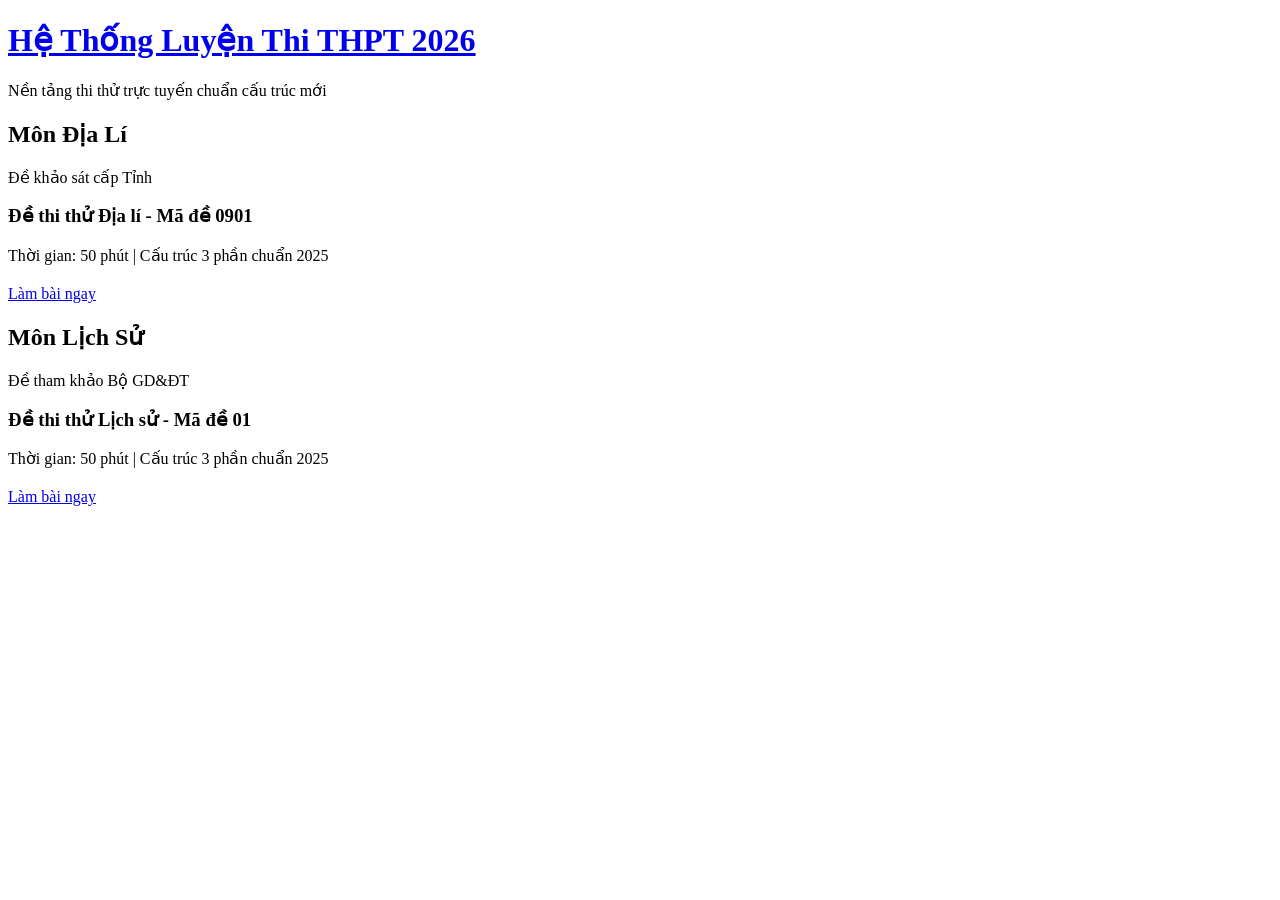
==== commit bb269574: "Add files via upload" ====
--- a/index.html
+++ b/index.html
@@ -3,443 +3,43 @@
 <head>
     <meta charset="UTF-8">
     <meta name="viewport" content="width=device-width, initial-scale=1.0">
-    <title>Hệ Thống Thi Trực Tuyến - Môn Lịch Sử</title>
-    <style>
-        :root {
-            --primary: #2563eb;
-            --primary-hover: #1d4ed8;
-            --secondary: #f8fafc;
-            --text-main: #1e293b;
-            --text-light: #475569;
-            --success: #10b981;
-            --danger: #ef4444;
-            --warning: #f59e0b;
-            --bg-body: #f1f5f9;
-            --bg-card: #ffffff;
-            --border: #cbd5e1;
-            --shadow-sm: 0 1px 2px 0 rgba(0, 0, 0, 0.05);
-            --shadow-md: 0 4px 6px -1px rgba(0, 0, 0, 0.1);
-            --shadow-lg: 0 10px 15px -3px rgba(0, 0, 0, 0.1);
-            --transition: all 0.3s ease;
-        }
-
-        * { margin: 0; padding: 0; box-sizing: border-box; font-family: 'Times New Roman', Times, serif; }
-        body { background-color: var(--bg-body); color: var(--text-main); line-height: 1.6; font-size: 17px; }
-
-        /* Header & Navbar */
-        header { background: linear-gradient(135deg, #1e3a8a, #2563eb); color: white; position: sticky; top: 0; z-index: 1000; box-shadow: var(--shadow-md); font-family: 'Segoe UI', Tahoma, Geneva, Verdana, sans-serif; }
-        .header-container { max-width: 1100px; margin: 0 auto; padding: 15px 20px; display: flex; justify-content: space-between; align-items: center; }
-        .logo h1 { font-size: 1.5rem; font-weight: 700; }
-        .logo p { font-size: 0.9rem; opacity: 0.9; }
-        
-        .exam-info-top { display: none; align-items: center; gap: 20px; }
-        .timer-box { background: rgba(255,255,255,0.2); padding: 8px 20px; border-radius: 50px; font-size: 1.25rem; font-weight: bold; font-family: monospace; backdrop-filter: blur(5px); border: 1px solid rgba(255,255,255,0.3); display: flex; align-items: center; gap: 8px; }
-        .timer-box.warning { background: #fee2e2; color: #dc2626; animation: pulse 1.5s infinite; }
-        @keyframes pulse { 0% { opacity: 1; } 50% { opacity: 0.7; } 100% { opacity: 1; } }
-
-        .progress-container { width: 100%; height: 4px; background: rgba(255,255,255,0.2); display: none; }
-        .progress-bar { height: 100%; background: #fbbf24; width: 0%; transition: width 0.3s ease; }
-
-        /* Buttons */
-        .btn { padding: 10px 24px; border-radius: 8px; border: none; font-weight: 600; font-size: 1rem; cursor: pointer; transition: var(--transition); display: inline-flex; align-items: center; justify-content: center; gap: 8px; font-family: 'Segoe UI', sans-serif;}
-        .btn-primary { background: var(--primary); color: white; }
-        .btn-primary:hover { background: var(--primary-hover); transform: translateY(-1px); box-shadow: var(--shadow-md); }
-        .btn-success { background: var(--success); color: white; }
-        .btn-success:hover { background: #059669; box-shadow: var(--shadow-md); }
-        .btn-outline { background: transparent; color: white; border: 1px solid white; }
-        .btn-outline:hover { background: rgba(255,255,255,0.1); }
-
-        /* Main Content */
-        main { max-width: 950px; margin: 40px auto; padding: 0 20px; min-height: 70vh; }
-        .fade-in { animation: fadeIn 0.5s ease forwards; }
-        @keyframes fadeIn { from { opacity: 0; transform: translateY(10px); } to { opacity: 1; transform: translateY(0); } }
-
-        /* Landing Page */
-        .landing-card { background: var(--bg-card); border-radius: 12px; padding: 40px; box-shadow: var(--shadow-lg); text-align: center; font-family: 'Segoe UI', Tahoma, Geneva, Verdana, sans-serif;}
-        .landing-card h2 { color: var(--primary); font-size: 2rem; margin-bottom: 10px; }
-        .rules-box { background: var(--secondary); border-radius: 12px; padding: 25px; margin: 30px 0; text-align: left; border: 1px solid var(--border); }
-        .rules-list li { margin-bottom: 10px; margin-left: 20px; color: var(--text-light); }
-
-        /* Exam Page */
-        #exam-page, #result-page { display: none; }
-        .section-header { margin: 40px 0 20px; padding: 15px 20px; background: var(--bg-card); border-left: 5px solid var(--primary); border-radius: 8px; box-shadow: var(--shadow-sm); font-size: 1.25rem; font-weight: bold; font-family: 'Segoe UI', sans-serif;}
-        
-        .question-card { background: var(--bg-card); border-radius: 8px; padding: 25px; margin-bottom: 25px; box-shadow: var(--shadow-sm); border: 1px solid var(--border); }
-        .q-text { font-size: 1.15rem; font-weight: normal; margin-bottom: 15px; text-align: justify;}
-        .q-text strong { font-family: 'Segoe UI', sans-serif; font-size: 1.1rem; color: var(--primary);}
-        
-        /* Options Grid */
-        .options-grid { display: grid; gap: 12px; }
-        .option-label { display: flex; align-items: center; padding: 12px 20px; background: var(--secondary); border: 2px solid transparent; border-radius: 8px; cursor: pointer; transition: var(--transition); font-size: 1.1rem;}
-        .option-label:hover { background: #e2e8f0; }
-        .option-label input[type="radio"] { display: none; }
-        .option-label.selected { background: #eff6ff; border-color: var(--primary); color: var(--primary-hover); }
-        .option-char { font-weight: bold; margin-right: 15px; color: var(--text-light); width: 25px; font-family: 'Segoe UI', sans-serif;}
-        .option-label.selected .option-char { color: var(--primary); }
-
-        /* Part 2 Table */
-        .p2-table { width: 100%; border-collapse: collapse; margin-top: 15px; font-size: 1.1rem; }
-        .p2-table th, .p2-table td { padding: 12px 15px; border: 1px solid var(--border); text-align: left; }
-        .p2-table th { background: var(--secondary); font-weight: bold; font-family: 'Segoe UI', sans-serif; text-align: center;}
-        .p2-table td.center { text-align: center; }
-        .radio-custom { transform: scale(1.4); cursor: pointer; }
-
-        /* Results & Explanations */
-        .correct-bg { background-color: #f0fdf4 !important; border-color: var(--success) !important; }
-        .wrong-bg { background-color: #fef2f2 !important; border-color: var(--danger) !important; }
-        
-        .score-circle-wrapper { position: relative; width: 200px; height: 200px; margin: 0 auto 20px; }
-        .score-circle { width: 100%; height: 100%; border-radius: 50%; display: flex; align-items: center; justify-content: center; }
-        .score-inner { width: 170px; height: 170px; background: white; border-radius: 50%; display: flex; flex-direction: column; align-items: center; justify-content: center; box-shadow: inset 0 2px 4px rgba(0,0,0,0.1); }
-        .score-number { font-size: 3.5rem; font-weight: 800; color: var(--primary); font-family: 'Segoe UI', sans-serif;}
-        
-        .stat-grid { display: grid; grid-template-columns: repeat(2, 1fr); gap: 20px; margin-top: 20px; font-family: 'Segoe UI', sans-serif; max-width: 600px; margin-left: auto; margin-right: auto;}
-        .stat-box { background: var(--bg-card); padding: 15px; border-radius: 10px; box-shadow: var(--shadow-sm); text-align: center; border: 1px solid var(--border); }
-        
-        .explanation { margin-top: 20px; padding: 15px 20px; border-radius: 8px; background: #f8fafc; border: 1px solid var(--border); display: none; font-family: 'Segoe UI', sans-serif;}
-        .exp-title { display: flex; align-items: center; gap: 8px; font-weight: bold; margin-bottom: 8px; }
-
-        .modal-overlay { position: fixed; top: 0; left: 0; right: 0; bottom: 0; background: rgba(0,0,0,0.6); backdrop-filter: blur(3px); display: none; align-items: center; justify-content: center; z-index: 2000; font-family: 'Segoe UI', sans-serif;}
-        .modal { background: white; width: 90%; max-width: 450px; border-radius: 16px; padding: 30px; text-align: center; box-shadow: var(--shadow-lg); }
-    </style>
+    <title>Trang Chủ - Hệ Thống Luyện Thi THPT</title>
+    <link rel="stylesheet" href="style.css">
 </head>
 <body>
-
     <header>
         <div class="header-container">
             <div class="logo">
-                <h1>Hệ Thống Thi THPT 2026</h1>
-                <p>Môn: Lịch Sử | Mã đề: 121 (Sở GD&ĐT Thanh Hóa)</p>
-            </div>
-            <div class="exam-info-top" id="header-tools">
-                <div class="timer-box" id="timer-display">⏱ <span id="time-text">50:00</span></div>
-                <button class="btn btn-outline" onclick="confirmSubmit()">Nộp bài</button>
+                <h1><a href="index.html">Hệ Thống Luyện Thi THPT 2026</a></h1>
+                <p>Nền tảng thi thử trực tuyến chuẩn cấu trúc mới</p>
             </div>
         </div>
-        <div class="progress-container" id="prog-container"><div class="progress-bar" id="prog-bar"></div></div>
     </header>
 
-    <main>
-        <div id="landing-page" class="landing-card fade-in">
-            <h2>Đề Khảo Sát Chất Lượng Học Sinh Lần 1</h2>
-            <p style="color: var(--text-light); font-size: 1.1rem;">Tính năng đặc biệt: Đảo ngẫu nhiên đáp án mỗi lần thi để tăng độ khó.</p>
-            
-            <div class="rules-box">
-                <h3 style="font-family: 'Segoe UI', sans-serif; border-bottom: 2px solid var(--primary); display: inline-block; margin-bottom: 15px;">📜 Quy chế & Thang điểm (Chuẩn 2025)</h3>
-                <ul class="rules-list" style="font-family: 'Segoe UI', sans-serif;">
-                    <li><strong>Thời gian làm bài:</strong> 50 phút. Hệ thống tự động thu bài khi hết giờ.</li>
-                    <li><strong>Phần I (24 câu):</strong> Trắc nghiệm 4 phương án. Mỗi câu đúng <strong>+0,25 điểm</strong> (Tối đa 6,0 điểm).</li>
-                    <li><strong>Phần II (4 câu):</strong> Trắc nghiệm Đúng/Sai. Đúng 1 ý: 0,1đ | 2 ý: 0,25đ | 3 ý: 0,5đ | 4 ý: 1,0đ (Tối đa 4,0 điểm).</li>
-                </ul>
-            </div>
-            <button class="btn btn-primary" style="font-size: 1.25rem; padding: 15px 40px;" onclick="startExam()">BẮT ĐẦU THI</button>
+    <div class="dashboard fade-in">
+        <div class="subject-section">
+            <h2 class="subject-title ui-text">Môn Địa Lí</h2>
+            <div class="exam-grid">
+                <div class="exam-card">
+                    <span class="exam-tag">Đề khảo sát cấp Tỉnh</span>
+                    <h3 class="ui-text">Đề thi thử Địa lí - Mã đề 0901</h3>
+                    <p style="color: var(--text-light); margin-bottom: 20px; flex-grow: 1;">Thời gian: 50 phút | Cấu trúc 3 phần chuẩn 2025</p>
+                    <a href="baisuvadia.html?exam=de1" class="btn btn-primary">Làm bài ngay</a>
+                </div>
+                </div>
         </div>
 
-        <div id="exam-page">
-            <div id="exam-content"></div>
-            <div style="text-align: center; margin: 40px 0;">
-                <button class="btn btn-success" style="font-size: 1.2rem; padding: 15px 50px;" onclick="confirmSubmit()">HOÀN THÀNH & NỘP BÀI</button>
-            </div>
-        </div>
-
-        <div id="result-page">
-            <div class="landing-card fade-in" style="margin-bottom: 30px;">
-                <h2 style="color: var(--text-main); margin-bottom: 20px;">BÁO CÁO KẾT QUẢ THI</h2>
-                <div class="score-circle-wrapper">
-                    <div class="score-circle" id="score-circle-bg">
-                        <div class="score-inner">
-                            <span class="score-number" id="final-score">0</span>
-                            <span style="font-family: 'Segoe UI', sans-serif; color: var(--text-light);">Điểm</span>
-                        </div>
-                    </div>
+        <div class="subject-section">
+            <h2 class="subject-title ui-text">Môn Lịch Sử</h2>
+            <div class="exam-grid">
+                <div class="exam-card">
+                    <span class="exam-tag">Đề tham khảo Bộ GD&ĐT</span>
+                    <h3 class="ui-text">Đề thi thử Lịch sử - Mã đề 01</h3>
+                    <p style="color: var(--text-light); margin-bottom: 20px; flex-grow: 1;">Thời gian: 50 phút | Cấu trúc 3 phần chuẩn 2025</p>
+                    <a href="baisuvadia.html?exam=de2" class="btn btn-primary">Làm bài ngay</a>
                 </div>
-                <p id="feedback-msg" style="font-size: 1.1rem; font-weight: bold; font-family: 'Segoe UI', sans-serif;"></p>
-
-                <div class="stat-grid">
-                    <div class="stat-box" style="border-bottom: 4px solid #3b82f6;">
-                        <div style="color: #64748b; font-size: 0.9rem;">Phần I (Max 6.0)</div>
-                        <div style="font-size: 1.5rem; font-weight: bold; color: #3b82f6;" id="score-p1">0</div>
-                    </div>
-                    <div class="stat-box" style="border-bottom: 4px solid #8b5cf6;">
-                        <div style="color: #64748b; font-size: 0.9rem;">Phần II (Max 4.0)</div>
-                        <div style="font-size: 1.5rem; font-weight: bold; color: #8b5cf6;" id="score-p2">0</div>
-                    </div>
-                </div>
-                <button class="btn btn-primary" style="margin-top: 30px;" onclick="location.reload()">Thi lại & Đảo đề</button>
-            </div>
-            <div id="result-details"></div>
-        </div>
-    </main>
-
-    <div class="modal-overlay" id="submit-modal">
-        <div class="modal">
-            <div style="font-size: 3rem; margin-bottom: 10px;">⚠️</div>
-            <h3>Xác nhận nộp bài</h3>
-            <p>Bạn đã làm được <strong id="modal-answered">0</strong>/<strong id="modal-total">0</strong> câu.</p>
-            <div style="display: flex; gap: 15px; justify-content: center; margin-top: 25px;">
-                <button class="btn" style="background: #e2e8f0; color: #475569;" onclick="document.getElementById('submit-modal').style.display='none'">Xem lại</button>
-                <button class="btn btn-success" onclick="processSubmit()">Nộp bài ngay</button>
             </div>
         </div>
     </div>
-
-    <script>
-        // --- DATA BẢN GỐC (FULL TEXT MON LICH SU) ---
-        const originalExamData = {
-            part1: [
-                { q: "Mục tiêu nào sau đây được tổ chức Liên hợp quốc chú trọng và là cơ sở để thực hiện các mục tiêu còn lại?", options: ["Duy trì nền hòa bình và an ninh thế giới.", "Thúc đẩy sự phát triển kinh tế, xã hội thế giới.", "Thúc đẩy quan hệ hữu nghị giữa các dân tộc.", "Trung tâm điều hòa hoạt động của các quốc gia."], ans: 0, exp: "Duy trì nền hòa bình và an ninh thế giới là mục tiêu bao trùm và là cơ sở quan trọng nhất của Liên hợp quốc." },
-                { q: "Nhận xét nào sau đây phản ánh đúng về tổ chức Hiệp hội các quốc gia Đông Nam Á (ASEAN)?", options: ["Mọi quyết định có giá trị như pháp luật của quốc gia.", "Là tổ chức khu vực được thành lập sớm nhất thế giới.", "Có đóng góp cho nền hòa bình ở khu vực và thế giới.", "Có sự đồng nhất giữa các quốc gia về chính trị, kinh tế."], ans: 2, exp: "ASEAN có vai trò quan trọng trong việc thúc đẩy hợp tác, hòa bình và ổn định ở khu vực Đông Nam Á và trên thế giới." },
-                { q: "Trong xu thế đa cực đang hình thành, cùng với Mỹ, nước nào dưới đây có tầm ảnh hưởng lớn đến quan hệ quốc tế hiện nay?", options: ["Trung Quốc.", "Anh.", "Hà Lan.", "Ai Cập."], ans: 0, exp: "Trong xu thế đa cực, Mỹ, Trung Quốc, Nga, Nhật Bản, EU... là những cực có sức mạnh và ảnh hưởng lớn nhất." },
-                { q: "Nội dung nào sau đây thể hiện nghệ thuật quân sự nổi bật của cuộc kháng chiến chống quân Tống thời Lý (1075 - 1077)?", options: ["Vây thành, diệt viện.", "Điều địch để đánh địch.", "Tiên phát chế nhân.", "Vườn không nhà trống."], ans: 2, exp: "Tiên phát chế nhân: Lý Thường Kiệt chủ động đem quân đánh sang đất Tống để chặn thế mạnh của giặc." },
-                { q: "Chiến dịch phản công lớn đầu tiên của quân dân Việt Nam trong cuộc kháng chiến chống thực dân Pháp (1945 - 1954) là", options: ["Hồ Chí Minh.", "Điện Biên Phủ.", "Biên giới.", "Việt Bắc."], ans: 3, exp: "Chiến dịch Việt Bắc thu - đông 1947 là chiến dịch phản công lớn đầu tiên. (Chiến dịch Biên giới 1950 là chiến dịch tiến công lớn đầu tiên)." },
-                { q: "\"Ấp chiến lược\" được coi là \"xương sống\" của chiến lược chiến tranh nào mà đế quốc Mỹ và chính quyền Sài Gòn thực hiện ở miền Nam Việt Nam?", options: ["Chiến tranh cục bộ.", "Việt Nam hoá chiến tranh.", "Chiến tranh đặc biệt.", "Đông Dương hoá chiến tranh."], ans: 2, exp: "Kế hoạch dồn dân lập ấp chiến lược nhằm tách cách mạng ra khỏi nhân dân là trọng tâm của Chiến tranh đặc biệt." },
-                { q: "Thắng lợi nào sau đây đánh dấu bước phát triển mới của cuộc kháng chiến chống thực dân Pháp trong những năm 1945-1950 của nhân dân Việt Nam?", options: ["Cuộc chiến đấu ở các đô thị phía bắc vĩ tuyến 16.", "Chiến thắng Biên giới thu - đông năm 1950.", "Chiến thắng Việt Bắc thu - đông năm 1947.", "Chiến thắng Điện Biên Phủ năm 1954."], ans: 1, exp: "Chiến thắng Biên giới thu - đông 1950 đánh dấu bước ngoặt ta giành quyền chủ động trên chiến trường chính Bắc Đông Dương." },
-                { q: "\"Tại Hội nghị Tư lệnh lực lượng quốc phòng các nước ASEAN lần thứ 20 (2023), lần đầu tiên ASEAN đề ra kế hoạch tổ chức tập trận chung\". Đoạn thông tin trên phản ánh nỗ lực của ASEAN trong việc xây dựng Cộng đồng", options: ["Thể thao - Du lịch.", "Kinh tế.", "Văn hóa - Xã hội.", "Chính trị - An Ninh."], ans: 3, exp: "Tập trận chung và an ninh quốc phòng thuộc trụ cột Cộng đồng Chính trị - An ninh ASEAN." },
-                { q: "Điều kiện khách quan thuận lợi cho Cách mạng tháng Tám (1945) ở Việt Nam nổ ra và thắng lợi là", options: ["phát xít Đức đầu hàng Đồng minh.", "chiến tranh thế giới thứ hai bùng nổ.", "Mỹ ném bom nguyên tử xuống Nhật Bản.", "Nhật đầu hàng Đồng minh vô điều kiện."], ans: 3, exp: "Việc Nhật đầu hàng vô điều kiện đã tạo ra \"thời cơ ngàn năm có một\" để nhân dân ta đứng lên giành chính quyền." },
-                { q: "Một trong những xu thế phát triển chính của thế giới sau Chiến tranh lạnh là", options: ["đối đầu.", "toàn cầu hóa.", "chạy đua vũ trang.", "hai cực, hai phe."], ans: 1, exp: "Toàn cầu hóa là một xu thế khách quan và là hệ quả quan trọng của cuộc cách mạng khoa học - công nghệ sau Chiến tranh lạnh." },
-                { q: "Sau Chiến tranh lạnh, yếu tố nào sau đây thúc đẩy các nước điều chỉnh quan hệ theo hướng hòa hoãn, đối thoại, hợp tác là chủ yếu?", options: ["Tác động sâu sắc của vấn đề an ninh lương thực toàn cầu.", "Công ty xuyên quốc gia có ảnh hưởng ngày càng lớn.", "Chủ nghĩa khủng bố đe dọa hòa bình thế giới.", "Nhu cầu ổn định chính trị để phát triển kinh tế."], ans: 3, exp: "Sau Chiến tranh lạnh, các quốc gia đều lấy phát triển kinh tế làm trọng tâm, do đó cần một môi trường chính trị ổn định, hòa bình." },
-                { q: "Mục tiêu của đường lối đổi mới ở Việt Nam được đề ra từ Đại hội đại biểu toàn quốc lần thứ VI của Đảng Cộng sản Việt Nam (12 - 1986) là", options: ["hoàn thành công cuộc cải cách ruộng đất.", "đưa đất nước thoát khỏi khủng hoảng.", "bước đầu khắc phục hậu quả chiến tranh.", "hoàn thành xây dựng chủ nghĩa xã hội."], ans: 1, exp: "Đại hội VI (1986) diễn ra trong bối cảnh đất nước lâm vào khủng hoảng kinh tế - xã hội trầm trọng, mục tiêu trực tiếp là đưa đất nước thoát khỏi tình trạng này." },
-                { q: "Trong đường lối đổi mới đất nước giai đoạn 1986 - 1995, Đảng Cộng sản Việt Nam chủ trương hình thành cơ chế kinh tế", options: ["thị trường.", "tập trung.", "bao cấp.", "kế hoạch hóa."], ans: 0, exp: "Chủ trương xóa bỏ cơ chế tập trung quan liêu bao cấp, chuyển sang nền kinh tế hàng hóa nhiều thành phần vận hành theo cơ chế thị trường." },
-                { q: "Nội dung nào không phải quan điểm đổi mới đất nước của Đảng Cộng sản Việt Nam đề ra tại Đại hội VI (12 - 1986)?", options: ["Không thay đổi mục tiêu của chủ nghĩa xã hội.", "Lấy đổi mới chính trị làm trọng tâm.", "Đổi mới toàn diện và đồng bộ.", "Đổi mới kinh tế gắn liền với đổi mới chính trị."], ans: 1, exp: "Đảng ta chủ trương đổi mới toàn diện nhưng lấy đổi mới kinh tế làm trọng tâm, từng bước đổi mới chính trị." },
-                { q: "Trong cuộc kháng chiến chống Mỹ, cứu nước (1954 - 1975), thắng lợi nào sau đây đưa cách mạng miền Nam Việt Nam từ thế giữ gìn lực lượng sang thế tiến công?", options: ["Chiến thắng Vạn Tường (1965).", "Chiến thắng Tây Nguyên (3-1975).", "Chiến thắng \"Đồng khởi\" (1959 - 1960).", "Chiến thắng Phước Long (cuối 1974 đầu 1975)."], ans: 2, exp: "Phong trào Đồng khởi (1959-1960) đã làm lung lay tận gốc chính quyền Ngô Đình Diệm, đánh dấu bước chuyển của cách mạng miền Nam sang thế tiến công." },
-                { q: "Đối với quốc tế, sự ra đời của Liên bang Cộng hòa xã hội chủ nghĩa Xô viết (1922) có ý nghĩa nào sau đây?", options: ["Làm cho Trật tự thế giới hai cực I-an-ta sụp đổ.", "Cổ vũ phong trào đấu tranh cách mạng ở nhiều nước.", "Xóa bỏ được hệ thống thuộc địa của chủ nghĩa tư bản.", "Làm cho Chính phủ lâm thời của Nga hoàng sụp đổ."], ans: 1, exp: "Sự ra đời của Liên Xô đã để lại bài học kinh nghiệm và cổ vũ to lớn cho phong trào giải phóng dân tộc và phong trào công nhân quốc tế." },
-                { q: "Quốc gia nào sau đây tham gia sáng lập Hiệp hội các quốc gia Đông Nam Á (ASEAN) năm 1967?", options: ["Việt Nam.", "Brunây.", "Xingapo.", "Lào."], ans: 2, exp: "5 nước sáng lập ASEAN (1967) gồm: Indonesia, Malaysia, Philippines, Singapore, Thái Lan." },
-                { q: "Thắng lợi của cuộc kháng chiến nào đã kết thúc 1000 năm đô hộ của các triều đại phong kiến phương Bắc, mở ra thời kì độc lập tự chủ lâu dài cho dân tộc Việt Nam?", options: ["Kháng chiến chống quân Minh.", "Kháng chiến chống quân Thanh.", "Kháng chiến chống quân Nam Hán.", "Kháng chiến chống Tống."], ans: 2, exp: "Chiến thắng Bạch Đằng năm 938 do Ngô Quyền lãnh đạo đánh bại quân Nam Hán đã chấm dứt hoàn toàn ách đô hộ 1000 năm phương Bắc." },
-                { q: "Sau khi chủ nghĩa xã hội ở Đông Âu và Liên Xô sụp đổ (1991), công cuộc xây dựng chủ nghĩa xã hội tiếp tục được duy trì và đẩy mạnh ở", options: ["Mê-hi-cô, Campuchia, Việt Nam, Cu-ba.", "Trung Quốc, Ấn Độ, Cu -ba, Việt Nam.", "Trung Quốc, Việt Nam, Lào, Cu-ba.", "Việt Nam, Lào, Campuchia, Cu -ba."], ans: 2, exp: "Mặc dù hệ thống XHCN thế giới sụp đổ, các nước Trung Quốc, Việt Nam, Lào, Cuba vẫn kiên định và tiến hành cải cách, đổi mới đi lên CNXH." },
-                { q: "Sự kiện Việt Nam gia nhập ASEAN (1995), đã tác động như thế nào đến sự phát triển của tổ chức này?", options: ["Củng cố nền độc lập ở khu vực Đông Nam Á.", "Đập tan âm mưu nô dịch của các cường quốc lớn.", "Đẩy nhanh quá trình phát triển của tổ chức ASEAN.", "Thúc đẩy nhanh quá trình phi thực dân hoá."], ans: 2, exp: "Việt Nam gia nhập đã mở đường cho việc kết nạp các nước Đông Dương còn lại, hướng tới xây dựng một ASEAN gồm 10 nước, đẩy nhanh sự phát triển của khối." },
-                { q: "Nội dung nào sau đây không phải là nguyên nhân dẫn đến sự sụp đổ của Trật tự hai cực I-an-ta?", options: ["Sự ra đời của hàng loạt các quốc gia độc lập trên thế giới.", "Sự suy giảm thế mạnh trên nhiều mặt của Mỹ và Liên Xô.", "Ảnh hưởng của cuộc cách mạng công nghiệp lần thứ tư.", "Sự vươn lên mạnh mẽ của Nhật Bản và các nước Tây Âu."], ans: 2, exp: "Cách mạng công nghiệp lần thứ 4 (4.0) diễn ra vào thế kỷ 21, trong khi trật tự I-an-ta đã sụp đổ từ giai đoạn 1989-1991." },
-                { q: "Trong cuộc Tiến công chiến lược năm 1972, quân dân Việt Nam đã chọc thủng một trong các phòng tuyến mạnh nhất của địch tại", options: ["Quảng Trị.", "Nha Trang.", "Quảng Nam.", "Quảng Ngãi."], ans: 0, exp: "Quảng Trị là hướng tiến công chủ yếu của quân ta trong cuộc Tiến công chiến lược năm 1972." },
-                { q: "Các chiến lược chiến tranh Mĩ thực hiện ở Việt Nam trong giai đoạn 1961 - 1973 không có điểm tương đồng nào sau đây?", options: ["Đều là hình thức chiến tranh xâm lược thực dân kiểu mới.", "Quân đội Sài Gòn là lực lượng giữ vai trò chủ yếu trong các chiến lược chiến tranh.", "Đều sử dụng viện trợ kinh tế, chính trị quân sự để củng cố chính quyền Sài Gòn.", "Đều tiến hành các cuộc hành quân càn quét, bình định để chiếm đất, giữ dân."], ans: 1, exp: "Trong \"Chiến tranh cục bộ\" (1965-1968), quân viễn chinh Mỹ và quân chư hầu mới là lực lượng giữ vai trò chủ yếu, không phải quân đội Sài Gòn." },
-                { q: "Một trong những điểm tương đồng của Cách mạng tháng Tám (1945) và hai cuộc kháng chiến chống ngoại xâm (1945-1975) của nhân dân Việt Nam là", options: ["có sự sáng tạo trong phương thức sử dụng lực lượng.", "lực lượng vũ trang giữ vai trò quyết định thắng lợi.", "có sự giúp đỡ to lớn của các nước xã hội chủ nghĩa.", "lực lượng chính trị giữ vai trò quyết định thắng lợi."], ans: 0, exp: "Cả 3 sự kiện đều biết kết hợp sáng tạo giữa lực lượng chính trị và lực lượng vũ trang (CM Tháng Tám lấy lực lượng chính trị làm gốc, kháng chiến thì lực lượng vũ trang đóng vai trò quyết định)." }
-            ],
-            part2: [
-                {
-                    context: "Cho đoạn tư liệu sau:<br>\"Tương quan sức mạnh kinh tế thay đổi dẫn tới những thay đổi về tương quan sức mạnh tổng hợp của quốc gia, nhất là sự gia tăng sức mạnh tổng hợp của các 'quốc gia mới nổi'. Với sự tiếp sức của Mỹ và Tổ chức Hiệp ước Bắc Đại Tây Dương (NATO) đối với Ucraina, cuộc xung đột Nga – Ucraina theo nhận định của nhiều chuyên gia, đã thể hiện sự thay đổi quyền lực dẫn tới những chuyển biến của xu thế đa cực, đánh dấu sự suy giảm sức mạnh của Mỹ và NATO, làm gia tăng quyền lực và vai trò của Trung Quốc\".<br><em>(Vũ Văn Hiền, Một số xu hướng phát triển của thế giới ngày nay, Tạp chí Cộng sản, số ra ngày 22/7/2023)</em>",
-                    stmts: [
-                        { text: "Sự đối đầu giữa Mĩ và Nga trong cuộc xung đột Nga - Ucraina là sự đối đầu giữa quốc gia theo ý thức hệ tư sản và quốc gia theo ý thức hệ vô sản trong quan hệ quốc tế ngày nay.", ans: "S", exp: "Nga hiện nay theo thể chế cộng hòa liên bang, không còn là quốc gia theo ý thức hệ vô sản như thời Liên Xô." },
-                        { text: "Đoạn tư liệu phản ánh xu thế đa cực trong quan hệ quốc tế ngày nay.", ans: "Đ", exp: "Tư liệu nhắc trực tiếp đến \"những chuyển biến của xu thế đa cực\"." },
-                        { text: "\"Tương quan sức mạnh kinh tế thay đổi\" gắn với sự vươn lên của các nước lớn là cơ sở cho sự phát triển xu thế đa cực trong quan hệ quốc tế.", ans: "Đ", exp: "Sức mạnh kinh tế là nền tảng cốt lõi định hình sức mạnh tổng hợp trong thế giới đa cực." },
-                        { text: "Cuộc xung đột Nga - Ucraina phản ánh tương quan quyền lực của các \"quốc gia mới nổi\" trong quan hệ quốc tế theo xu thế đa cực là Mĩ, các nước thành viên NATO, Nga, Trung Quốc.", ans: "S", exp: "Mĩ, Nga và NATO là những thế lực/cường quốc đã định hình từ lâu, không phải là \"quốc gia mới nổi\"." }
-                    ]
-                },
-                {
-                    context: "Cho đoạn tư liệu sau:<br>\"Sau 30 năm đổi mới, Việt Nam đạt những thành tựu quan trọng trong công cuộc Công nghiệp hoá, Hiện đại hoá đất nước. Từ một nền kinh tế nông nghiệp lạc hậu với 90% dân số làm nông nghiệp, Việt Nam đã xây dựng được cơ sở vật chất - kỹ thuật, hạ tầng kinh tế - xã hội từng bước đáp ứng sự nghiệp Công nghiệp hoá, Hiện đại hoá tạo ra môi trường thu hút nguồn lực xã hội cho phát triển. Diện mạo đất nước có nhiều thay đổi, kinh tế duy trì tốc độ tăng trưởng khá, tiềm lực và quy mô nền kinh tế tăng lên (đạt ngưỡng thu nhập trung bình)...\"<br><em>(Đảng Cộng sản Việt Nam: Văn kiện Đại hội đại biểu toàn quốc lần thứ XII, Hà Nội - 2016, trang 426-427)</em>",
-                    stmts: [
-                        { text: "Trong công cuộc đổi mới, cơ cấu kinh tế Việt Nam bước đầu dịch chuyển theo chiều sâu, tăng tỉ trọng ngành nông nghiệp.", ans: "S", exp: "Công nghiệp hóa, hiện đại hóa phải đi kèm với việc *giảm* tỉ trọng ngành nông nghiệp, tăng tỉ trọng công nghiệp và dịch vụ." },
-                        { text: "Đoạn tư liệu trên đề cập đến một số thành tựu cơ bản của Việt Nam trong công cuộc đổi mới đất nước từ năm 1986 đến nay.", ans: "Đ", exp: "Đoạn tư liệu tổng kết rất rõ những thành tựu đạt được sau 30 năm thực hiện Đổi mới." },
-                        { text: "Thành tựu đạt được sau 30 năm đổi mới đất nước đã đưa Việt Nam trở thành một cường quốc kinh tế hàng đầu ở khu vực Đông Nam Á.", ans: "S", exp: "Việt Nam mới chỉ \"đạt ngưỡng thu nhập trung bình\", chưa phải cường quốc kinh tế hàng đầu." },
-                        { text: "Những chuyển biến tích cực trong đời sống kinh tế, xã hội từ năm 1986 đến nay chứng tỏ Đảng Cộng sản Việt Nam có khả năng thích ứng và điều chỉnh chính sách phù hợp với thực tế.", ans: "Đ", exp: "Thành tựu đạt được là minh chứng cho đường lối đúng đắn và linh hoạt của Đảng." }
-                    ]
-                },
-                {
-                    context: "Đọc đoạn tư liệu sau đây:<br>\"Trước mắt chúng ta chuẩn bị đánh Điện Biên phủ theo phương châm ‘đánh nhanh, thắng nhanh’. Trong khi ta gấp rút chuẩn bị thì Nava cũng ráo riết củng cố Điện Biên Phủ thành một pháo đài khổng lồ không thể phá vỡ được. Theo dõi tình hình địch đang liên tiếp tăng cường lực lượng... nên đánh theo phương châm ‘đánh nhanh, thắng nhanh’ sẽ không chắc chắn. Vì vậy, Đại tướng Võ Nguyên Giáp đã quyết định theo phương châm ‘đánh chắc, tiến chắc’.\"<br><em>(Lê Mậu Hãn - Đại cương lịch sử Việt Nam tập III, NXBGDHN, 2000, trang 116)</em>",
-                    stmts: [
-                        { text: "Sự thay đổi phương châm tác chiến trong chiến dịch Điện Biên Phủ để lại cho cách mạng Việt Nam bài học kinh nghiệm: phải căn cứ vào thực tiễn để đề ra đường lối phù hợp.", ans: "Đ", exp: "Đây là bài học kinh điển về việc bám sát thực tiễn chiến trường để thay đổi quyết sách." },
-                        { text: "Ngay từ khi đề ra kế hoạch quân sự Nava, Pháp đã củng cố Điện Biên Phủ thành một pháo đài khổng lồ bất khả xâm phạm.", ans: "S", exp: "Điện Biên Phủ ban đầu không có trong kế hoạch Nava. Pháp chỉ tăng cường lực lượng lên đây sau khi ta tiến quân lên Tây Bắc." },
-                        { text: "Xuất phát từ việc địch tăng cường lực lượng, xây dựng hệ thống phòng ngự kiên cố ở Điện Biên Phủ, nên ta chuẩn bị đánh theo phương châm “đánh nhanh, thẳng nhanh”.", ans: "S", exp: "Việc địch tăng cường phòng ngự kiên cố là nguyên nhân khiến ta *từ bỏ* đánh nhanh, chuyển sang \"đánh chắc, tiến chắc\"." },
-                        { text: "Đoạn tư liệu trên thể hiện các giai đoạn diễn ra chiến dịch lịch sử Điện Biên Phủ 1954.", ans: "S", exp: "Đoạn tư liệu chỉ nói về công tác chuẩn bị và quyết định thay đổi phương châm, không miêu tả các đợt tiến công của chiến dịch." }
-                    ]
-                },
-                {
-                    context: "Cho đoạn tư liệu sau:<br>\"Không những giật tung được xiềng xích của bọn đế quốc phát xít, Cách mạng tháng Tám lại lật nhào được chế độ quân chủ thành lập trên đất nước ta hàng chục thế kỉ, làm cho nước Việt Nam thành một nước cộng hòa dân chủ (...) Cách mạng tháng Tám tỏ rõ tinh thần chống phát xít và yêu chuộng dân chủ và hòa bình của nhân dân Việt Nam (...) Cách mạng tháng Tám đã chọc thủng được hệ thống thuộc địa của chủ nghĩa đế quốc ở một trong những mắt xích yếu nhất của nó\".<br><em>(Trường Chinh, Cách mạng dân tộc dân chủ nhân dân Việt Nam, Tác phẩm chọn lọc, tập 1, NXB Sự thật, 1975)</em>",
-                    stmts: [
-                        { text: "Cách mạng tháng Tám đã giáng đòn nặng nề làm suy yếu cơ bản hệ thống đế quốc chủ nghĩa.", ans: "S", exp: "Cách mạng mới chỉ \"chọc thủng ở một mắt xích yếu nhất\", chưa đủ để làm suy yếu toàn bộ hệ thống đế quốc chủ nghĩa." },
-                        { text: "Đoạn tư liệu phản ánh ý nghĩa lịch sử của cuộc Cách mạng tháng Tám năm 1945 ở Việt Nam.", ans: "Đ", exp: "Nội dung tư liệu miêu tả chính xác những ý nghĩa dân tộc và thời đại to lớn của cuộc cách mạng." },
-                        { text: "Cách mạng tháng Tám năm 1945 ở Việt Nam đưa Đảng Cộng sản Đông Dương trở thành Đảng cầm quyền, là một sự kiện có tầm quan trọng quốc tế to lớn và tính thời đại sâu sắc.", ans: "S", exp: "Ý này đúng về mặt lịch sử chung, nhưng *Sai* vì nội dung đoạn trích tư liệu bên trên không hề nhắc đến việc Đảng trở thành Đảng cầm quyền." },
-                        { text: "Vua Bảo Đại tuyên bố thoái vị đã tác động tích cực đến tiến trình giành chính quyền trong Cách mạng tháng Tám.", ans: "S", exp: "Sự kiện Bảo Đại thoái vị là kết quả, đánh dấu chế độ phong kiến hoàn toàn sụp đổ, chứ không phải yếu tố tạo đà cho tiến trình khởi nghĩa giành chính quyền." }
-                    ]
-                }
-            ]
-        };
-
-        let currentExamData = {};
-        const totalItems = originalExamData.part1.length + (originalExamData.part2.length * 4); // Lịch sử chỉ có Phần 1 & 2
-        let answeredItems = 0;
-        let timerInterval;
-        let timeRemaining = 50 * 60; // 50 mins
-
-        // --- HÀM XÁO TRỘN (SHUFFLE) ---
-        function shuffleExam() {
-            // Deep clone để không ảnh hưởng dữ liệu gốc
-            currentExamData = JSON.parse(JSON.stringify(originalExamData));
-
-            // Đảo Phần 1 (Đảo vị trí text và cập nhật lại index đáp án đúng)
-            currentExamData.part1.forEach(q => {
-                let optionsWithFlag = q.options.map((opt, idx) => ({ text: opt, isCorrect: idx === q.ans }));
-                for (let i = optionsWithFlag.length - 1; i > 0; i--) {
-                    const j = Math.floor(Math.random() * (i + 1));
-                    [optionsWithFlag[i], optionsWithFlag[j]] = [optionsWithFlag[j], optionsWithFlag[i]];
-                }
-                q.options = optionsWithFlag.map(o => o.text);
-                q.ans = optionsWithFlag.findIndex(o => o.isCorrect);
-            });
-
-            // Đảo Phần 2 (Đảo vị trí các ý a, b, c, d)
-            currentExamData.part2.forEach(q => {
-                for (let i = q.stmts.length - 1; i > 0; i--) {
-                    const j = Math.floor(Math.random() * (i + 1));
-                    [q.stmts[i], q.stmts[j]] = [q.stmts[j], q.stmts[i]];
-                }
-            });
-        }
-
-        // --- RENDER GIAO DIỆN ---
-        function renderExam() {
-            let html = '';
-            const labels = ['A', 'B', 'C', 'D'];
-            const subLabels = ['a', 'b', 'c', 'd'];
-            
-            // Part 1
-            html += `<div class="section-header">PHẦN I. Câu trắc nghiệm nhiều phương án lựa chọn (Mỗi câu 0,25đ)</div>`;
-            currentExamData.part1.forEach((q, i) => {
-                html += `<div class="question-card fade-in" style="animation-delay: ${i*0.02}s" id="p1-c${i}">
-                    <div class="q-text"><strong>Câu ${i+1}:</strong> ${q.q}</div>
-                    <div class="options-grid">`;
-                q.options.forEach((optText, oIdx) => {
-                    html += `<label class="option-label" onclick="selectRadio(this, 'p1-q${i}')">
-                                <input type="radio" name="p1-q${i}" value="${oIdx}" onchange="updateProgress()">
-                                <span class="option-char">${labels[oIdx]}.</span>
-                                <span>${optText}</span>
-                            </label>`;
-                });
-                html += `</div><div class="explanation" id="exp-p1-${i}"></div></div>`;
-            });
-
-            // Part 2
-            html += `<div class="section-header">PHẦN II. Câu trắc nghiệm Đúng/Sai (Chấm theo cụm: 0,1đ - 0,25đ - 0,5đ - 1,0đ)</div>`;
-            currentExamData.part2.forEach((q, i) => {
-                html += `<div class="question-card fade-in" id="p2-c${i}">
-                    <div class="q-text"><strong>Câu ${i+1}:</strong> ${q.context}</div>
-                    <div style="overflow-x: auto;">
-                        <table class="p2-table">
-                            <tr><th style="text-align:center;">Phát biểu</th><th style="width:70px">Đúng</th><th style="width:70px">Sai</th></tr>`;
-                q.stmts.forEach((stmt, sIdx) => {
-                    html += `<tr>
-                        <td><strong>${subLabels[sIdx]})</strong> ${stmt.text}</td>
-                        <td class="center"><input type="radio" class="radio-custom" name="p2-q${i}-s${sIdx}" value="Đ" onchange="updateProgress()"></td>
-                        <td class="center"><input type="radio" class="radio-custom" name="p2-q${i}-s${sIdx}" value="S" onchange="updateProgress()"></td>
-                    </tr>`;
-                });
-                html += `</table></div><div class="explanation" id="exp-p2-${i}"></div></div>`;
-            });
-
-            document.getElementById('exam-content').innerHTML = html;
-        }
-
-        // --- LOGIC GIAO DIỆN & TÍNH ĐIỂM ---
-        function selectRadio(label, name) {
-            document.querySelectorAll(`input[name="${name}"]`).forEach(input => input.closest('.option-label').classList.remove('selected'));
-            label.classList.add('selected');
-        }
-
-        function updateProgress() {
-            let count = 0;
-            currentExamData.part1.forEach((_, i) => { if(document.querySelector(`input[name="p1-q${i}"]:checked`)) count++; });
-            currentExamData.part2.forEach((q, i) => { q.stmts.forEach((_, s) => { if(document.querySelector(`input[name="p2-q${i}-s${s}"]:checked`)) count++; }); });
-            
-            answeredItems = count;
-            document.getElementById('prog-bar').style.width = (count / totalItems) * 100 + '%';
-        }
-
-        function startExam() {
-            shuffleExam(); // Tạo đề xáo trộn
-            document.getElementById('landing-page').style.display = 'none';
-            document.getElementById('exam-page').style.display = 'block';
-            document.getElementById('header-tools').style.display = 'flex';
-            document.getElementById('prog-container').style.display = 'block';
-            renderExam();
-            window.scrollTo(0, 0);
-            
-            timeRemaining = 50 * 60;
-            timerInterval = setInterval(() => {
-                timeRemaining--;
-                let m = Math.floor(timeRemaining / 60).toString().padStart(2, '0');
-                let s = (timeRemaining % 60).toString().padStart(2, '0');
-                document.getElementById('time-text').innerText = `${m}:${s}`;
-                
-                if(timeRemaining <= 300) document.getElementById('timer-display').classList.add('warning');
-                if (timeRemaining <= 0) { clearInterval(timerInterval); processSubmit(); }
-            }, 1000);
-        }
-
-        function confirmSubmit() {
-            document.getElementById('modal-answered').innerText = answeredItems;
-            document.getElementById('modal-total').innerText = totalItems;
-            document.getElementById('submit-modal').style.display = 'flex';
-        }
-
-        function processSubmit() {
-            clearInterval(timerInterval);
-            document.getElementById('submit-modal').style.display = 'none';
-            document.getElementById('header-tools').style.display = 'none';
-            document.getElementById('prog-container').style.display = 'none';
-            
-            let finalScore = 0; let scoreP1 = 0, scoreP2 = 0;
-            const labels = ['A', 'B', 'C', 'D'];
-            const subLabels = ['a', 'b', 'c', 'd'];
-
-            // Chấm Phần 1
-            currentExamData.part1.forEach((q, i) => {
-                let sel = document.querySelector(`input[name="p1-q${i}"]:checked`);
-                let card = document.getElementById(`p1-c${i}`);
-                let exp = document.getElementById(`exp-p1-${i}`);
-                
-                if (sel && parseInt(sel.value) === q.ans) {
-                    scoreP1 += 0.25; card.classList.add('correct-bg');
-                    exp.innerHTML = `<div class="exp-title"><span style="color:var(--success)">✅ Chính xác!</span></div>${q.exp}`;
-                } else {
-                    card.classList.add('wrong-bg');
-                    let uAns = sel ? labels[sel.value] : "Chưa chọn";
-                    exp.innerHTML = `<div class="exp-title"><span style="color:var(--danger)">❌ Sai.</span> Bạn chọn: ${uAns} | Đáp án đúng: ${labels[q.ans]}</div>${q.exp}`;
-                }
-                exp.style.display = 'block';
-                document.getElementsByName(`p1-q${i}`).forEach(el => el.disabled = true);
-            });
-
-            // Chấm Phần 2
-            currentExamData.part2.forEach((q, i) => {
-                let card = document.getElementById(`p2-c${i}`);
-                let exp = document.getElementById(`exp-p2-${i}`);
-                let correctInGrp = 0; let expHtml = '<ul style="margin-left: 20px; font-family: Segoe UI, sans-serif;">';
-
-                q.stmts.forEach((stmt, sIdx) => {
-                    let sel = document.querySelector(`input[name="p2-q${i}-s${sIdx}"]:checked`);
-                    let isCorrect = sel && sel.value === stmt.ans;
-                    if(isCorrect) correctInGrp++;
-                    expHtml += `<li>${isCorrect ? '✅' : '❌'} <strong>Ý ${subLabels[sIdx]}:</strong> (Bạn chọn: ${sel ? sel.value : '-'} | Chuẩn: ${stmt.ans}) - ${stmt.exp}</li>`;
-                    document.getElementsByName(`p2-q${i}-s${sIdx}`).forEach(el => el.disabled = true);
-                });
-
-                let pts = 0;
-                if(correctInGrp === 4) pts = 1.0; else if(correctInGrp === 3) pts = 0.5; else if(correctInGrp === 2) pts = 0.25; else if(correctInGrp === 1) pts = 0.1;
-
-                scoreP2 += pts;
-                card.classList.add(pts === 1.0 ? 'correct-bg' : 'wrong-bg');
-                exp.innerHTML = `<div class="exp-title">Điểm câu này: <span style="color:var(--primary)">+${pts}đ</span> (${correctInGrp}/4 ý đúng)</div>${expHtml}</ul>`;
-                exp.style.display = 'block';
-            });
-
-            finalScore = scoreP1 + scoreP2;
-            
-            document.getElementById('exam-page').style.display = 'none';
-            document.getElementById('result-page').style.display = 'block';
-            document.getElementById('result-details').appendChild(document.getElementById('exam-content'));
-            document.getElementById('exam-page').style.display = 'block'; 
-            
-            document.getElementById('final-score').innerText = finalScore.toFixed(2);
-            document.getElementById('score-p1').innerText = scoreP1.toFixed(2);
-            document.getElementById('score-p2').innerText = scoreP2.toFixed(2);
-            
-            document.getElementById('score-circle-bg').style.background = `conic-gradient(var(--success) ${(finalScore / 10) * 100}%, var(--border) 0)`;
-            
-            let msg = '';
-            if(finalScore >= 8) msg = "Tuyệt vời! Bạn có kiến thức Lịch Sử cực kỳ vững chắc. 🌟";
-            else if(finalScore >= 6.5) msg = "Khá tốt! Hãy xem lại các câu sai để rút kinh nghiệm nhé. 👍";
-            else msg = "Cần cố gắng hơn! Bạn hãy đọc kỹ phần giải thích bên dưới nhé. 📚";
-            document.getElementById('feedback-msg').innerText = msg;
-
-            window.scrollTo(0, 0);
-        }
-    </script>
 </body>
 </html>
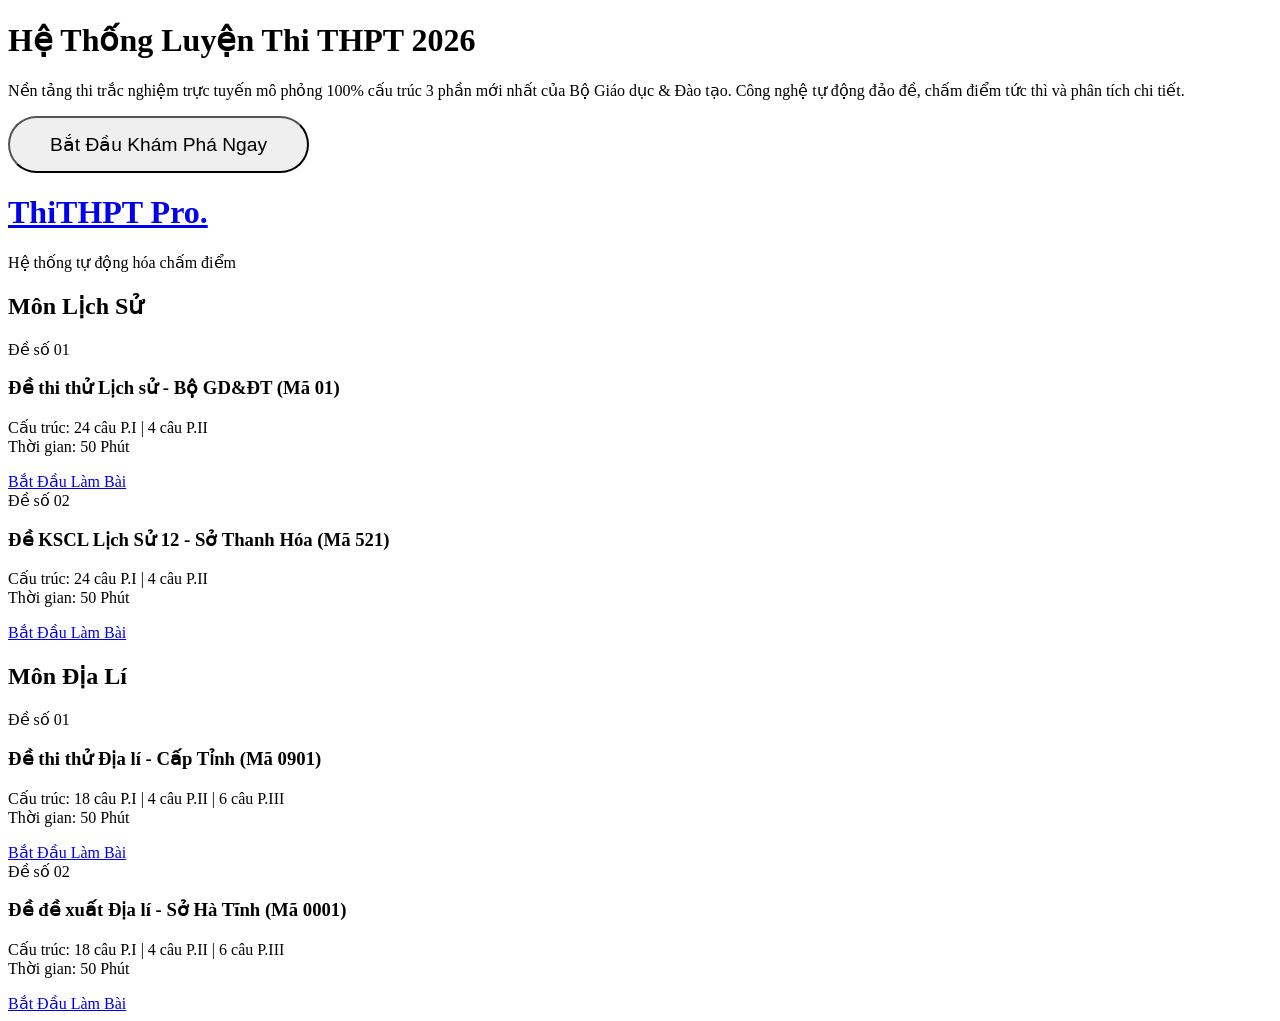
==== commit 0b66a985: "Add files via upload" ====
--- a/index.html
+++ b/index.html
@@ -3,43 +3,74 @@
 <head>
     <meta charset="UTF-8">
     <meta name="viewport" content="width=device-width, initial-scale=1.0">
-    <title>Trang Chủ - Hệ Thống Luyện Thi THPT</title>
+    <title>Hệ Thống Luyện Thi THPT Chuẩn 2026</title>
     <link rel="stylesheet" href="style.css">
 </head>
 <body>
-    <header>
-        <div class="header-container">
-            <div class="logo">
-                <h1><a href="index.html">Hệ Thống Luyện Thi THPT 2026</a></h1>
-                <p>Nền tảng thi thử trực tuyến chuẩn cấu trúc mới</p>
+
+    <div id="intro-screen">
+        <div class="hero-content">
+            <h1>Hệ Thống Luyện Thi THPT 2026</h1>
+            <p>Nền tảng thi trắc nghiệm trực tuyến mô phỏng 100% cấu trúc 3 phần mới nhất của Bộ Giáo dục & Đào tạo. Công nghệ tự động đảo đề, chấm điểm tức thì và phân tích chi tiết.</p>
+            <button class="btn btn-primary" style="font-size: 1.2rem; padding: 15px 40px; border-radius: 50px;" onclick="enterDashboard()">Bắt Đầu Khám Phá Ngay</button>
+        </div>
+    </div>
+
+    <div id="dashboard-screen">
+        <header>
+            <div class="header-container">
+                <div class="logo">
+                    <h1><a href="index.html">ThiTHPT Pro.</a></h1>
+                    <p>Hệ thống tự động hóa chấm điểm</p>
+                </div>
             </div>
-        </div>
-    </header>
+        </header>
 
-    <div class="dashboard fade-in">
-        <div class="subject-section">
-            <h2 class="subject-title ui-text">Môn Địa Lí</h2>
-            <div class="exam-grid">
-                <div class="exam-card">
-                    <span class="exam-tag">Đề khảo sát cấp Tỉnh</span>
-                    <h3 class="ui-text">Đề thi thử Địa lí - Mã đề 0901</h3>
-                    <p style="color: var(--text-light); margin-bottom: 20px; flex-grow: 1;">Thời gian: 50 phút | Cấu trúc 3 phần chuẩn 2025</p>
-                    <a href="baisuvadia.html?exam=de1" class="btn btn-primary">Làm bài ngay</a>
+        <div class="dashboard-container fade-in">
+            <div class="subject-section">
+                <h2 class="subject-title">Môn Lịch Sử</h2>
+                <div class="exam-grid">
+                    <div class="exam-card">
+                        <span class="exam-tag">Đề số 01</span>
+                        <h3>Đề thi thử Lịch sử - Bộ GD&ĐT (Mã 01)</h3>
+                        <p>Cấu trúc: 24 câu P.I | 4 câu P.II<br>Thời gian: 50 Phút</p>
+                        <a href="baisuvadia.html?exam=de2" class="btn btn-outline">Bắt Đầu Làm Bài</a>
+                    </div>
+                    <div class="exam-card">
+                        <span class="exam-tag">Đề số 02</span>
+                        <h3>Đề KSCL Lịch Sử 12 - Sở Thanh Hóa (Mã 521)</h3>
+                        <p>Cấu trúc: 24 câu P.I | 4 câu P.II<br>Thời gian: 50 Phút</p>
+                        <a href="baisuvadia.html?exam=de3" class="btn btn-outline">Bắt Đầu Làm Bài</a>
+                    </div>
                 </div>
-                </div>
-        </div>
+            </div>
 
-        <div class="subject-section">
-            <h2 class="subject-title ui-text">Môn Lịch Sử</h2>
-            <div class="exam-grid">
-                <div class="exam-card">
-                    <span class="exam-tag">Đề tham khảo Bộ GD&ĐT</span>
-                    <h3 class="ui-text">Đề thi thử Lịch sử - Mã đề 01</h3>
-                    <p style="color: var(--text-light); margin-bottom: 20px; flex-grow: 1;">Thời gian: 50 phút | Cấu trúc 3 phần chuẩn 2025</p>
-                    <a href="baisuvadia.html?exam=de2" class="btn btn-primary">Làm bài ngay</a>
+            <div class="subject-section">
+                <h2 class="subject-title">Môn Địa Lí</h2>
+                <div class="exam-grid">
+                    <div class="exam-card">
+                        <span class="exam-tag">Đề số 01</span>
+                        <h3>Đề thi thử Địa lí - Cấp Tỉnh (Mã 0901)</h3>
+                        <p>Cấu trúc: 18 câu P.I | 4 câu P.II | 6 câu P.III<br>Thời gian: 50 Phút</p>
+                        <a href="baisuvadia.html?exam=de1" class="btn btn-outline">Bắt Đầu Làm Bài</a>
+                    </div>
+                    <div class="exam-card">
+                        <span class="exam-tag">Đề số 02</span>
+                        <h3>Đề đề xuất Địa lí - Sở Hà Tĩnh (Mã 0001)</h3>
+                        <p>Cấu trúc: 18 câu P.I | 4 câu P.II | 6 câu P.III<br>Thời gian: 50 Phút</p>
+                        <a href="baisuvadia.html?exam=de4" class="btn btn-outline">Bắt Đầu Làm Bài</a>
+                    </div>
                 </div>
             </div>
         </div>
     </div>
+
+    <script>
+        function enterDashboard() {
+            document.getElementById('intro-screen').style.display = 'none';
+            document.getElementById('dashboard-screen').style.display = 'block';
+            window.scrollTo(0, 0);
+        }
+    </script>
 </body>
 </html>
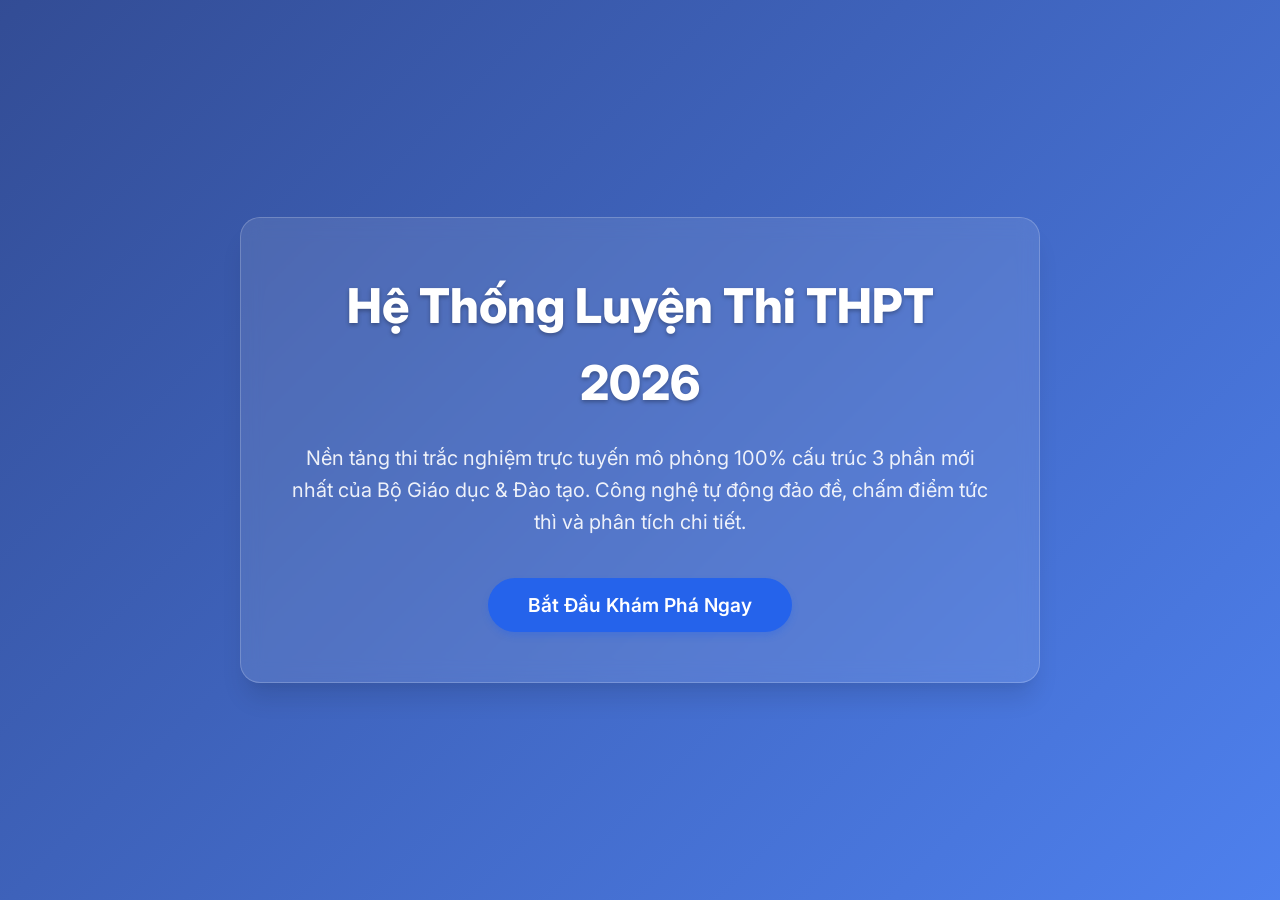
==== commit 919ec71d: "Add files via upload" ====
--- a/index.html
+++ b/index.html
@@ -7,7 +7,6 @@
     <link rel="stylesheet" href="style.css">
 </head>
 <body>
-
     <div id="intro-screen">
         <div class="hero-content">
             <h1>Hệ Thống Luyện Thi THPT 2026</h1>
@@ -28,24 +27,6 @@
 
         <div class="dashboard-container fade-in">
             <div class="subject-section">
-                <h2 class="subject-title">Môn Lịch Sử</h2>
-                <div class="exam-grid">
-                    <div class="exam-card">
-                        <span class="exam-tag">Đề số 01</span>
-                        <h3>Đề thi thử Lịch sử - Bộ GD&ĐT (Mã 01)</h3>
-                        <p>Cấu trúc: 24 câu P.I | 4 câu P.II<br>Thời gian: 50 Phút</p>
-                        <a href="baisuvadia.html?exam=de2" class="btn btn-outline">Bắt Đầu Làm Bài</a>
-                    </div>
-                    <div class="exam-card">
-                        <span class="exam-tag">Đề số 02</span>
-                        <h3>Đề KSCL Lịch Sử 12 - Sở Thanh Hóa (Mã 521)</h3>
-                        <p>Cấu trúc: 24 câu P.I | 4 câu P.II<br>Thời gian: 50 Phút</p>
-                        <a href="baisuvadia.html?exam=de3" class="btn btn-outline">Bắt Đầu Làm Bài</a>
-                    </div>
-                </div>
-            </div>
-
-            <div class="subject-section">
                 <h2 class="subject-title">Môn Địa Lí</h2>
                 <div class="exam-grid">
                     <div class="exam-card">
@@ -62,6 +43,30 @@
                     </div>
                 </div>
             </div>
+
+            <div class="subject-section">
+                <h2 class="subject-title">Môn Lịch Sử</h2>
+                <div class="exam-grid">
+                    <div class="exam-card">
+                        <span class="exam-tag">Đề số 01</span>
+                        <h3>Đề thi thử Lịch sử - Bộ GD&ĐT (Mã 01)</h3>
+                        <p>Cấu trúc: 24 câu P.I | 4 câu P.II<br>Thời gian: 50 Phút</p>
+                        <a href="baisuvadia.html?exam=de2" class="btn btn-outline">Bắt Đầu Làm Bài</a>
+                    </div>
+                    <div class="exam-card">
+                        <span class="exam-tag">Đề số 02</span>
+                        <h3>Đề KSCL Lịch Sử 12 - Sở Thanh Hóa (Mã 121)</h3>
+                        <p>Cấu trúc: 24 câu P.I | 4 câu P.II<br>Thời gian: 50 Phút</p>
+                        <a href="baisuvadia.html?exam=de3" class="btn btn-outline">Bắt Đầu Làm Bài</a>
+                    </div>
+                    <div class="exam-card">
+                        <span class="exam-tag">Đề số 03</span>
+                        <h3>Đề Tham Khảo 06 - Lịch Sử Hà Tĩnh</h3>
+                        <p>Cấu trúc: 24 câu P.I | 4 câu P.II<br>Thời gian: 50 Phút</p>
+                        <a href="baisuvadia.html?exam=de5" class="btn btn-outline">Bắt Đầu Làm Bài</a>
+                    </div>
+                </div>
+            </div>
         </div>
     </div>
 
--- a/style.css
+++ b/style.css
@@ -0,0 +1,163 @@
+@import url('https://fonts.googleapis.com/css2?family=Inter:wght@400;500;600;700;800&family=Merriweather:ital,wght@0,400;0,700;1,400&display=swap');
+
+:root {
+    --primary: #2563eb;
+    --primary-hover: #1d4ed8;
+    --secondary: #f8fafc;
+    --text-main: #1e293b;
+    --text-light: #64748b;
+    --success: #10b981;
+    --danger: #ef4444;
+    --warning: #f59e0b;
+    --bg-body: #f1f5f9;
+    --bg-card: #ffffff;
+    --border: #e2e8f0;
+    --shadow-sm: 0 1px 2px 0 rgba(0, 0, 0, 0.05);
+    --shadow-md: 0 4px 6px -1px rgba(0, 0, 0, 0.1), 0 2px 4px -1px rgba(0, 0, 0, 0.06);
+    --shadow-lg: 0 20px 25px -5px rgba(0, 0, 0, 0.1), 0 10px 10px -5px rgba(0, 0, 0, 0.04);
+    --transition: all 0.3s cubic-bezier(0.4, 0, 0.2, 1);
+    --font-ui: 'Inter', sans-serif;
+    --font-exam: 'Merriweather', serif;
+}
+
+* { margin: 0; padding: 0; box-sizing: border-box; }
+body { background-color: var(--bg-body); color: var(--text-main); line-height: 1.6; font-family: var(--font-ui); -webkit-font-smoothing: antialiased; }
+.exam-text { font-family: var(--font-exam); font-size: 1.1rem; color: #0f172a; }
+
+/* === MÀN HÌNH GIỚI THIỆU (HERO SECTION) === */
+#intro-screen {
+    min-height: 100vh;
+    display: flex;
+    flex-direction: column;
+    align-items: center;
+    justify-content: center;
+    background: linear-gradient(135deg, rgba(30, 58, 138, 0.9), rgba(37, 99, 235, 0.8)), url('https://images.unsplash.com/photo-1497633762265-9d179a990aa6?auto=format&fit=crop&q=80') center/cover;
+    color: white;
+    text-align: center;
+    padding: 20px;
+}
+.hero-content {
+    background: rgba(255, 255, 255, 0.1);
+    backdrop-filter: blur(10px);
+    padding: 50px;
+    border-radius: 20px;
+    border: 1px solid rgba(255, 255, 255, 0.2);
+    box-shadow: var(--shadow-lg);
+    max-width: 800px;
+    animation: slideUp 0.8s ease forwards;
+}
+.hero-content h1 { font-size: 3rem; font-weight: 800; margin-bottom: 20px; text-shadow: 0 2px 4px rgba(0,0,0,0.3); }
+.hero-content p { font-size: 1.25rem; margin-bottom: 40px; opacity: 0.9; }
+@keyframes slideUp { from { opacity: 0; transform: translateY(40px); } to { opacity: 1; transform: translateY(0); } }
+
+/* === HEADER CHUNG === */
+header { background: white; position: sticky; top: 0; z-index: 1000; box-shadow: var(--shadow-md); }
+.header-container { max-width: 1200px; margin: 0 auto; padding: 15px 20px; display: flex; justify-content: space-between; align-items: center; }
+.logo h1 { font-size: 1.5rem; font-weight: 800; color: var(--primary); letter-spacing: -0.5px; }
+.logo a { color: inherit; text-decoration: none; }
+.logo p { font-size: 0.9rem; color: var(--text-light); margin-top: 2px; }
+
+.exam-info-top { display: none; align-items: center; gap: 20px; }
+.timer-box { background: #f1f5f9; color: var(--primary); padding: 8px 20px; border-radius: 50px; font-size: 1.25rem; font-weight: 700; border: 2px solid #e2e8f0; display: flex; align-items: center; gap: 8px; letter-spacing: 1px; }
+.timer-box.warning { background: #fee2e2; color: var(--danger); border-color: #fca5a5; animation: pulse 1.5s infinite; }
+@keyframes pulse { 0%, 100% { opacity: 1; } 50% { opacity: 0.5; } }
+
+.progress-container { width: 100%; height: 6px; background: #e2e8f0; display: none; }
+.progress-bar { height: 100%; background: var(--success); width: 0%; transition: width 0.4s ease; border-radius: 0 4px 4px 0; }
+
+/* === BUTTONS === */
+.btn { padding: 12px 28px; border-radius: 10px; border: none; font-weight: 600; font-size: 1.05rem; cursor: pointer; transition: var(--transition); display: inline-flex; align-items: center; justify-content: center; gap: 8px; font-family: var(--font-ui); text-decoration: none; }
+.btn-primary { background: var(--primary); color: white; box-shadow: 0 4px 6px rgba(37, 99, 235, 0.3); }
+.btn-primary:hover { background: var(--primary-hover); transform: translateY(-2px); box-shadow: 0 6px 12px rgba(37, 99, 235, 0.4); }
+.btn-success { background: var(--success); color: white; box-shadow: 0 4px 6px rgba(16, 185, 129, 0.3); }
+.btn-success:hover { background: #059669; transform: translateY(-2px); }
+.btn-outline { background: transparent; color: var(--text-main); border: 2px solid var(--border); }
+.btn-outline:hover { background: var(--secondary); border-color: var(--text-light); }
+
+/* === DASHBOARD (CHỌN ĐỀ THI) === */
+#dashboard-screen { display: none; padding-bottom: 60px; }
+.dashboard-container { max-width: 1200px; margin: 40px auto; padding: 0 20px; }
+.subject-section { margin-bottom: 50px; }
+.subject-title { font-size: 1.75rem; color: #0f172a; margin-bottom: 25px; display: flex; align-items: center; gap: 10px; }
+.subject-title::before { content: ''; display: block; width: 6px; height: 28px; background: var(--primary); border-radius: 4px; }
+.exam-grid { display: grid; grid-template-columns: repeat(auto-fill, minmax(320px, 1fr)); gap: 24px; }
+.exam-card { background: var(--bg-card); padding: 30px; border-radius: 16px; box-shadow: var(--shadow-md); border: 1px solid var(--border); transition: var(--transition); display: flex; flex-direction: column; }
+.exam-card:hover { transform: translateY(-8px); box-shadow: var(--shadow-lg); border-color: #cbd5e1; }
+.exam-tag { display: inline-block; padding: 6px 12px; background: #eff6ff; color: var(--primary); border-radius: 8px; font-size: 0.85rem; font-weight: 700; margin-bottom: 15px; text-transform: uppercase; letter-spacing: 0.5px; }
+.exam-card h3 { font-size: 1.25rem; color: var(--text-main); margin-bottom: 12px; line-height: 1.4; }
+.exam-card p { color: var(--text-light); margin-bottom: 25px; flex-grow: 1; font-size: 0.95rem; }
+
+/* === KHU VỰC LÀM BÀI (EXAM PAGE) === */
+main.exam-layout { max-width: 900px; margin: 40px auto; padding: 0 20px; min-height: 70vh; }
+.landing-card { background: var(--bg-card); border-radius: 16px; padding: 40px; box-shadow: var(--shadow-md); text-align: center; border: 1px solid var(--border); }
+.landing-card h2 { color: var(--primary); font-size: 2rem; margin-bottom: 15px; font-weight: 800; }
+.rules-box { background: #f8fafc; border-radius: 12px; padding: 25px; margin: 30px 0; text-align: left; border: 1px solid #e2e8f0; }
+.rules-box h3 { font-size: 1.2rem; color: #334155; margin-bottom: 15px; display: flex; align-items: center; gap: 8px; }
+.rules-list { list-style: none; }
+.rules-list li { margin-bottom: 12px; position: relative; padding-left: 24px; color: var(--text-light); }
+.rules-list li::before { content: '✓'; position: absolute; left: 0; color: var(--success); font-weight: bold; }
+
+#exam-page, #result-page { display: none; }
+.section-header { margin: 50px 0 25px; padding: 15px 20px; background: var(--bg-card); border-left: 6px solid var(--primary); border-radius: 8px; box-shadow: var(--shadow-sm); font-size: 1.3rem; font-weight: 700; color: #0f172a; }
+.question-card { background: var(--bg-card); border-radius: 12px; padding: 30px; margin-bottom: 25px; box-shadow: var(--shadow-sm); border: 1px solid var(--border); transition: var(--transition); }
+.question-card:hover { border-color: #cbd5e1; box-shadow: var(--shadow-md); }
+.q-text { font-size: 1.15rem; margin-bottom: 20px; line-height: 1.7; }
+.q-text strong { color: var(--primary); font-family: var(--font-ui); font-size: 1.1rem; }
+
+/* Bảng số liệu Địa lí/Lịch sử */
+.data-table-container { margin: 20px 0; overflow-x: auto; border-radius: 8px; border: 1px solid var(--border); }
+.data-table { width: 100%; border-collapse: collapse; text-align: center; font-family: var(--font-ui); font-size: 0.95rem; }
+.data-table th, .data-table td { border: 1px solid var(--border); padding: 12px; }
+.data-table th { background: #f1f5f9; font-weight: 600; color: #334155; }
+.data-source { text-align: right; font-style: italic; font-size: 0.9rem; color: var(--text-light); margin-top: 8px; font-family: var(--font-ui); }
+
+/* Tùy chọn Đáp án */
+.options-grid { display: grid; gap: 12px; }
+.option-label { display: flex; align-items: flex-start; padding: 15px 20px; background: var(--bg-body); border: 2px solid transparent; border-radius: 10px; cursor: pointer; transition: var(--transition); }
+.option-label:hover { background: #e2e8f0; }
+.option-label input[type="radio"] { display: none; }
+.option-label.selected { background: #eff6ff; border-color: var(--primary); }
+.option-char { font-weight: 700; margin-right: 15px; color: var(--text-light); width: 25px; flex-shrink: 0; font-family: var(--font-ui); margin-top: 2px;}
+.option-label.selected .option-char { color: var(--primary); }
+
+/* Bảng Phần 2 Đúng/Sai */
+.p2-table { width: 100%; border-collapse: collapse; margin-top: 15px; font-family: var(--font-ui); }
+.p2-table th, .p2-table td { padding: 15px; border-bottom: 1px solid var(--border); text-align: left; }
+.p2-table th { background: transparent; font-weight: 700; color: var(--text-main); border-bottom: 2px solid var(--border); }
+.p2-table td.center { text-align: center; width: 80px; }
+.radio-custom { width: 20px; height: 20px; cursor: pointer; accent-color: var(--primary); }
+.p2-table tr:last-child td { border-bottom: none; }
+
+/* Input Phần 3 */
+.input-p3 { width: 100%; max-width: 300px; padding: 12px 20px; border: 2px solid var(--border); border-radius: 10px; font-size: 1.1rem; font-family: var(--font-ui); transition: var(--transition); background: var(--bg-body); }
+.input-p3:focus { outline: none; border-color: var(--primary); background: white; box-shadow: 0 0 0 4px rgba(37, 99, 235, 0.1); }
+
+/* Kết quả & Giải thích */
+.correct-bg { background-color: #f0fdf4 !important; border-color: #86efac !important; }
+.wrong-bg { background-color: #fef2f2 !important; border-color: #fca5a5 !important; }
+
+.explanation { margin-top: 25px; padding: 20px; border-radius: 10px; background: #f8fafc; border: 1px solid var(--border); display: none; font-family: var(--font-ui); }
+.exp-title { display: flex; align-items: center; gap: 8px; font-weight: 700; margin-bottom: 10px; font-size: 1.1rem; }
+
+/* Điểm số (Result) */
+.score-circle-wrapper { position: relative; width: 220px; height: 220px; margin: 0 auto 30px; }
+.score-circle { width: 100%; height: 100%; border-radius: 50%; display: flex; align-items: center; justify-content: center; background: #e2e8f0; box-shadow: 0 10px 20px rgba(0,0,0,0.05); }
+.score-inner { width: 180px; height: 180px; background: white; border-radius: 50%; display: flex; flex-direction: column; align-items: center; justify-content: center; box-shadow: inset 0 2px 5px rgba(0,0,0,0.05); }
+.score-number { font-size: 4rem; font-weight: 800; color: var(--primary); line-height: 1; margin-bottom: 5px; }
+
+.stat-grid { display: grid; grid-template-columns: repeat(auto-fit, minmax(200px, 1fr)); gap: 20px; margin-top: 30px; font-family: var(--font-ui); }
+.stat-box { background: var(--bg-card); padding: 20px; border-radius: 12px; box-shadow: var(--shadow-sm); text-align: center; border: 1px solid var(--border); }
+.stat-box.st-p1 { border-top: 5px solid #3b82f6; }
+.stat-box.st-p2 { border-top: 5px solid #8b5cf6; }
+.stat-box.st-p3 { border-top: 5px solid #ec4899; }
+
+/* === MODAL (THÔNG BÁO / LỖI) === */
+.modal-overlay { position: fixed; top: 0; left: 0; right: 0; bottom: 0; background: rgba(15, 23, 42, 0.7); backdrop-filter: blur(5px); display: none; align-items: center; justify-content: center; z-index: 2000; padding: 20px; }
+.modal { background: white; width: 100%; max-width: 450px; border-radius: 20px; padding: 40px 30px; text-align: center; box-shadow: var(--shadow-lg); animation: scaleUp 0.3s cubic-bezier(0.175, 0.885, 0.32, 1.275); }
+@keyframes scaleUp { 0% { transform: scale(0.9); opacity: 0; } 100% { transform: scale(1); opacity: 1; } }
+.modal-icon { font-size: 4rem; margin-bottom: 15px; line-height: 1; }
+.modal h3 { font-size: 1.5rem; font-weight: 800; color: #0f172a; margin-bottom: 10px; }
+.modal p { color: var(--text-light); margin-bottom: 25px; font-size: 1.05rem; }
+
+.fade-in { animation: fadeIn 0.6s ease forwards; }
+@keyframes fadeIn { from { opacity: 0; transform: translateY(20px); } to { opacity: 1; transform: translateY(0); } }
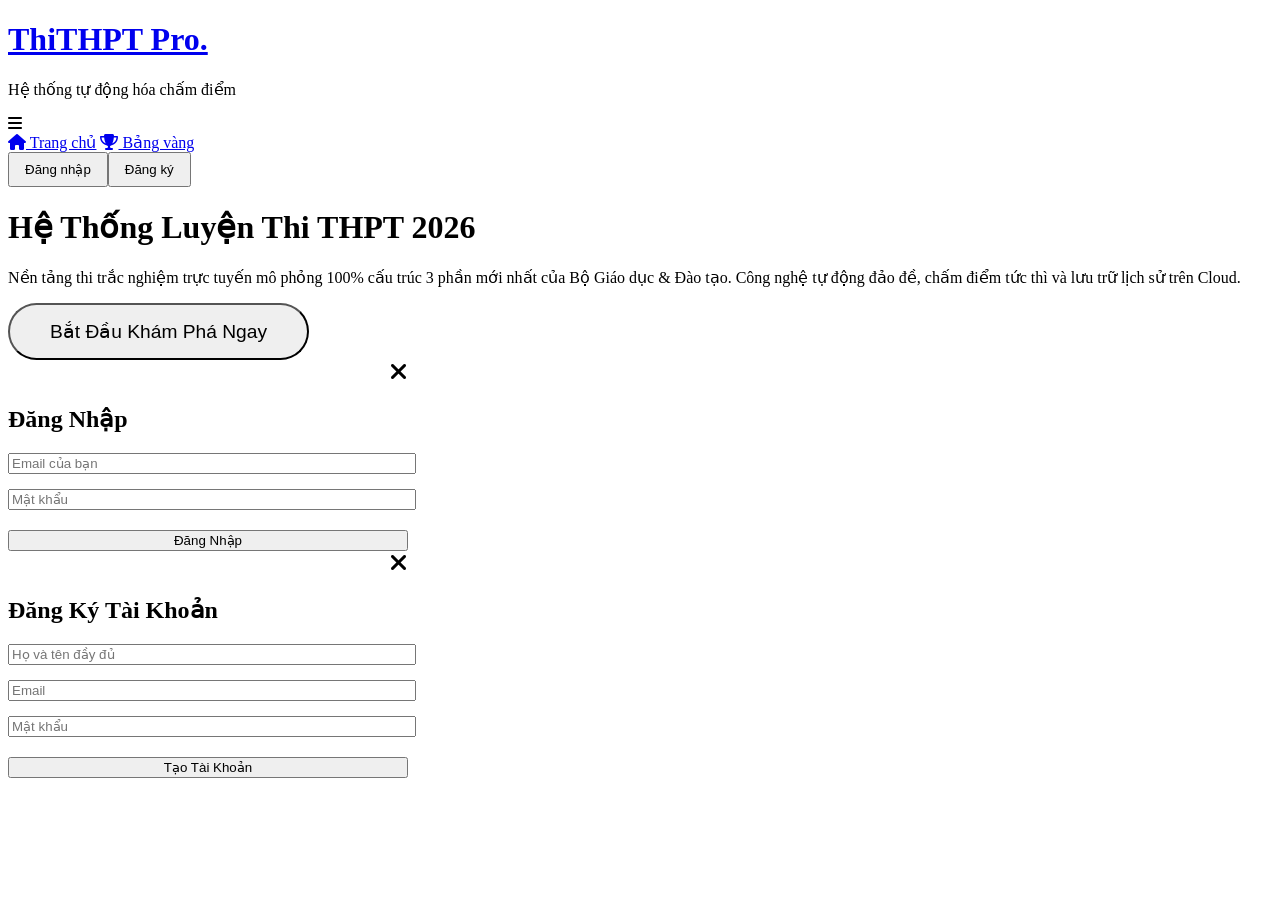
==== commit d4c921e3: "Add files via upload" ====
--- a/index.html
+++ b/index.html
@@ -5,77 +5,156 @@
     <meta name="viewport" content="width=device-width, initial-scale=1.0">
     <title>Hệ Thống Luyện Thi THPT Chuẩn 2026</title>
     <link rel="stylesheet" href="style.css">
+    <link rel="stylesheet" href="https://cdnjs.cloudflare.com/ajax/libs/font-awesome/6.4.0/css/all.min.css">
 </head>
 <body>
-    <div id="intro-screen">
-        <div class="hero-content">
-            <h1>Hệ Thống Luyện Thi THPT 2026</h1>
-            <p>Nền tảng thi trắc nghiệm trực tuyến mô phỏng 100% cấu trúc 3 phần mới nhất của Bộ Giáo dục & Đào tạo. Công nghệ tự động đảo đề, chấm điểm tức thì và phân tích chi tiết.</p>
-            <button class="btn btn-primary" style="font-size: 1.2rem; padding: 15px 40px; border-radius: 50px;" onclick="enterDashboard()">Bắt Đầu Khám Phá Ngay</button>
+    <header>
+        <div class="header-container">
+            <div class="logo">
+                <h1><a href="index.html">ThiTHPT Pro.</a></h1>
+                <p>Hệ thống tự động hóa chấm điểm</p>
+            </div>
+            <div class="menu-toggle" onclick="toggleMenu()">
+                <i class="fa-solid fa-bars"></i>
+            </div>
+            <nav id="main-nav">
+                <a href="#" onclick="showSection('dashboard-content'); return false;"><i class="fa-solid fa-house"></i> Trang chủ</a>
+                <a href="#" onclick="showLeaderboard(); return false;"><i class="fa-solid fa-trophy"></i> Bảng vàng</a>
+                <a href="#" onclick="showHistory(); return false;" id="nav-history" style="display:none;"><i class="fa-solid fa-clock-rotate-left"></i> Lịch sử thi</a>
+                
+                <div id="auth-buttons">
+                    <button class="btn btn-outline" style="padding: 8px 15px;" onclick="document.getElementById('login-modal').style.display='flex'">Đăng nhập</button>
+                    <button class="btn btn-primary" style="padding: 8px 15px;" onclick="document.getElementById('register-modal').style.display='flex'">Đăng ký</button>
+                </div>
+                
+                <div id="user-profile" style="display: none; align-items: center; gap: 10px;">
+                    <span id="user-name-display" style="font-weight: bold; color: var(--primary);"></span>
+                    <button class="btn btn-danger" style="padding: 6px 12px; background: #ef4444; color: white; border:none; border-radius:6px; cursor:pointer;" onclick="logout()">Đăng xuất</button>
+                </div>
+            </nav>
         </div>
-    </div>
+    </header>
 
-    <div id="dashboard-screen">
-        <header>
-            <div class="header-container">
-                <div class="logo">
-                    <h1><a href="index.html">ThiTHPT Pro.</a></h1>
-                    <p>Hệ thống tự động hóa chấm điểm</p>
-                </div>
+    <div id="main-content-area">
+        <div id="intro-screen">
+            <div class="hero-content">
+                <h1>Hệ Thống Luyện Thi THPT 2026</h1>
+                <p>Nền tảng thi trắc nghiệm trực tuyến mô phỏng 100% cấu trúc 3 phần mới nhất của Bộ Giáo dục & Đào tạo. Công nghệ tự động đảo đề, chấm điểm tức thì và lưu trữ lịch sử trên Cloud.</p>
+                <button class="btn btn-primary" style="font-size: 1.2rem; padding: 15px 40px; border-radius: 50px;" onclick="enterDashboard()">Bắt Đầu Khám Phá Ngay</button>
             </div>
-        </header>
+        </div>
 
-        <div class="dashboard-container fade-in">
-            <div class="subject-section">
-                <h2 class="subject-title">Môn Địa Lí</h2>
-                <div class="exam-grid">
-                    <div class="exam-card">
-                        <span class="exam-tag">Đề số 01</span>
-                        <h3>Đề thi thử Địa lí - Cấp Tỉnh (Mã 0901)</h3>
-                        <p>Cấu trúc: 18 câu P.I | 4 câu P.II | 6 câu P.III<br>Thời gian: 50 Phút</p>
-                        <a href="baisuvadia.html?exam=de1" class="btn btn-outline">Bắt Đầu Làm Bài</a>
-                    </div>
-                    <div class="exam-card">
-                        <span class="exam-tag">Đề số 02</span>
-                        <h3>Đề đề xuất Địa lí - Sở Hà Tĩnh (Mã 0001)</h3>
-                        <p>Cấu trúc: 18 câu P.I | 4 câu P.II | 6 câu P.III<br>Thời gian: 50 Phút</p>
-                        <a href="baisuvadia.html?exam=de4" class="btn btn-outline">Bắt Đầu Làm Bài</a>
+        <div id="dashboard-content" style="display:none;">
+            <div class="dashboard-container fade-in">
+                <div class="subject-section">
+                    <h2 class="subject-title">Môn Địa Lí</h2>
+                    <div class="exam-grid">
+                        <div class="exam-card">
+                            <span class="exam-tag">Đề số 01</span>
+                            <h3>Đề thi thử Địa lí - Cấp Tỉnh (Mã 0901)</h3>
+                            <p>Cấu trúc: 18 câu P.I | 4 câu P.II | 6 câu P.III<br>Thời gian: 50 Phút</p>
+                            <button onclick="startExamCheck('de1')" class="btn btn-outline">Bắt Đầu Làm Bài</button>
+                        </div>
+                        <div class="exam-card">
+                            <span class="exam-tag">Đề số 02</span>
+                            <h3>Đề đề xuất Địa lí - Sở Hà Tĩnh (Mã 0001)</h3>
+                            <p>Cấu trúc: 18 câu P.I | 4 câu P.II | 6 câu P.III<br>Thời gian: 50 Phút</p>
+                            <button onclick="startExamCheck('de4')" class="btn btn-outline">Bắt Đầu Làm Bài</button>
+                        </div>
                     </div>
                 </div>
-            </div>
 
-            <div class="subject-section">
-                <h2 class="subject-title">Môn Lịch Sử</h2>
-                <div class="exam-grid">
-                    <div class="exam-card">
-                        <span class="exam-tag">Đề số 01</span>
-                        <h3>Đề thi thử Lịch sử - Bộ GD&ĐT (Mã 01)</h3>
-                        <p>Cấu trúc: 24 câu P.I | 4 câu P.II<br>Thời gian: 50 Phút</p>
-                        <a href="baisuvadia.html?exam=de2" class="btn btn-outline">Bắt Đầu Làm Bài</a>
-                    </div>
-                    <div class="exam-card">
-                        <span class="exam-tag">Đề số 02</span>
-                        <h3>Đề KSCL Lịch Sử 12 - Sở Thanh Hóa (Mã 121)</h3>
-                        <p>Cấu trúc: 24 câu P.I | 4 câu P.II<br>Thời gian: 50 Phút</p>
-                        <a href="baisuvadia.html?exam=de3" class="btn btn-outline">Bắt Đầu Làm Bài</a>
-                    </div>
-                    <div class="exam-card">
-                        <span class="exam-tag">Đề số 03</span>
-                        <h3>Đề Tham Khảo 06 - Lịch Sử Hà Tĩnh</h3>
-                        <p>Cấu trúc: 24 câu P.I | 4 câu P.II<br>Thời gian: 50 Phút</p>
-                        <a href="baisuvadia.html?exam=de5" class="btn btn-outline">Bắt Đầu Làm Bài</a>
+                <div class="subject-section">
+                    <h2 class="subject-title">Môn Lịch Sử</h2>
+                    <div class="exam-grid">
+                        <div class="exam-card">
+                            <span class="exam-tag">Đề số 01</span>
+                            <h3>Đề thi thử Lịch sử - Bộ GD&ĐT (Mã 01)</h3>
+                            <p>Cấu trúc: 24 câu P.I | 4 câu P.II<br>Thời gian: 50 Phút</p>
+                            <button onclick="startExamCheck('de2')" class="btn btn-outline">Bắt Đầu Làm Bài</button>
+                        </div>
+                        <div class="exam-card">
+                            <span class="exam-tag">Đề số 02</span>
+                            <h3>Đề KSCL Lịch Sử 12 - Sở Thanh Hóa (Mã 121)</h3>
+                            <p>Cấu trúc: 24 câu P.I | 4 câu P.II<br>Thời gian: 50 Phút</p>
+                            <button onclick="startExamCheck('de3')" class="btn btn-outline">Bắt Đầu Làm Bài</button>
+                        </div>
+                        <div class="exam-card">
+                            <span class="exam-tag">Đề số 03</span>
+                            <h3>Đề Tham Khảo 06 - Lịch Sử Hà Tĩnh</h3>
+                            <p>Cấu trúc: 24 câu P.I | 4 câu P.II<br>Thời gian: 50 Phút</p>
+                            <button onclick="startExamCheck('de5')" class="btn btn-outline">Bắt Đầu Làm Bài</button>
+                        </div>
                     </div>
                 </div>
             </div>
         </div>
+
+        <div id="leaderboard-content" style="display:none;" class="dashboard-container fade-in">
+            <h2 class="subject-title"><i class="fa-solid fa-trophy" style="color: gold;"></i> Bảng Vàng Thành Tích</h2>
+            <div class="data-table-container">
+                <table class="data-table" id="leaderboard-table">
+                    <thead><tr><th>Hạng</th><th>Họ và Tên</th><th>Đề Thi</th><th>Điểm Số</th><th>Ngày Thi</th></tr></thead>
+                    <tbody></tbody>
+                </table>
+            </div>
+        </div>
+
+        <div id="history-content" style="display:none;" class="dashboard-container fade-in">
+            <h2 class="subject-title"><i class="fa-solid fa-clock-rotate-left"></i> Lịch Sử Làm Bài Của Bạn</h2>
+            <div class="data-table-container">
+                <table class="data-table" id="history-table">
+                    <thead><tr><th>Mã Đề</th><th>Thời Gian Nộp</th><th>Số Điểm</th><th>Chi Tiết</th></tr></thead>
+                    <tbody></tbody>
+                </table>
+            </div>
+        </div>
     </div>
 
+    <div class="modal-overlay" id="login-modal">
+        <div class="modal" style="max-width: 400px;">
+            <div style="text-align: right;"><i class="fa-solid fa-xmark" style="cursor:pointer; font-size:1.5rem;" onclick="document.getElementById('login-modal').style.display='none'"></i></div>
+            <h2 style="margin-bottom: 20px; color: var(--primary);">Đăng Nhập</h2>
+            <input type="email" id="log-email" class="input-p3" style="width: 100%; margin-bottom: 15px;" placeholder="Email của bạn">
+            <input type="password" id="log-pass" class="input-p3" style="width: 100%; margin-bottom: 20px;" placeholder="Mật khẩu">
+            <button class="btn btn-primary" style="width: 100%;" onclick="login()">Đăng Nhập</button>
+        </div>
+    </div>
+
+    <div class="modal-overlay" id="register-modal">
+        <div class="modal" style="max-width: 400px;">
+            <div style="text-align: right;"><i class="fa-solid fa-xmark" style="cursor:pointer; font-size:1.5rem;" onclick="document.getElementById('register-modal').style.display='none'"></i></div>
+            <h2 style="margin-bottom: 20px; color: var(--success);">Đăng Ký Tài Khoản</h2>
+            <input type="text" id="reg-name" class="input-p3" style="width: 100%; margin-bottom: 15px;" placeholder="Họ và tên đầy đủ">
+            <input type="email" id="reg-email" class="input-p3" style="width: 100%; margin-bottom: 15px;" placeholder="Email">
+            <input type="password" id="reg-pass" class="input-p3" style="width: 100%; margin-bottom: 20px;" placeholder="Mật khẩu">
+            <button class="btn btn-success" style="width: 100%;" onclick="register()">Tạo Tài Khoản</button>
+        </div>
+    </div>
+
+    <script src="api.js"></script>
     <script>
-        function enterDashboard() {
+        function toggleMenu() { document.getElementById('main-nav').classList.toggle('active'); }
+        function enterDashboard() { document.getElementById('intro-screen').style.display = 'none'; document.getElementById('dashboard-content').style.display = 'block'; }
+        function showSection(id) {
             document.getElementById('intro-screen').style.display = 'none';
-            document.getElementById('dashboard-screen').style.display = 'block';
-            window.scrollTo(0, 0);
+            document.getElementById('dashboard-content').style.display = 'none';
+            document.getElementById('leaderboard-content').style.display = 'none';
+            document.getElementById('history-content').style.display = 'none';
+            document.getElementById(id).style.display = 'block';
+            document.getElementById('main-nav').classList.remove('active');
         }
+        function showLeaderboard() { renderLeaderboard(); showSection('leaderboard-content'); }
+        function showHistory() { renderHistory(); showSection('history-content'); }
+        function startExamCheck(examId) {
+            if(!localStorage.getItem('currentUser')) {
+                alert("Vui lòng ĐĂNG NHẬP trước khi thi để hệ thống lưu điểm!");
+                document.getElementById('login-modal').style.display = 'flex';
+                return;
+            }
+            window.location.href = `baisuvadia.html?exam=${examId}`;
+        }
+        window.onload = () => { checkLoginStatus(); loadGitlabData(); }
     </script>
 </body>
 </html>
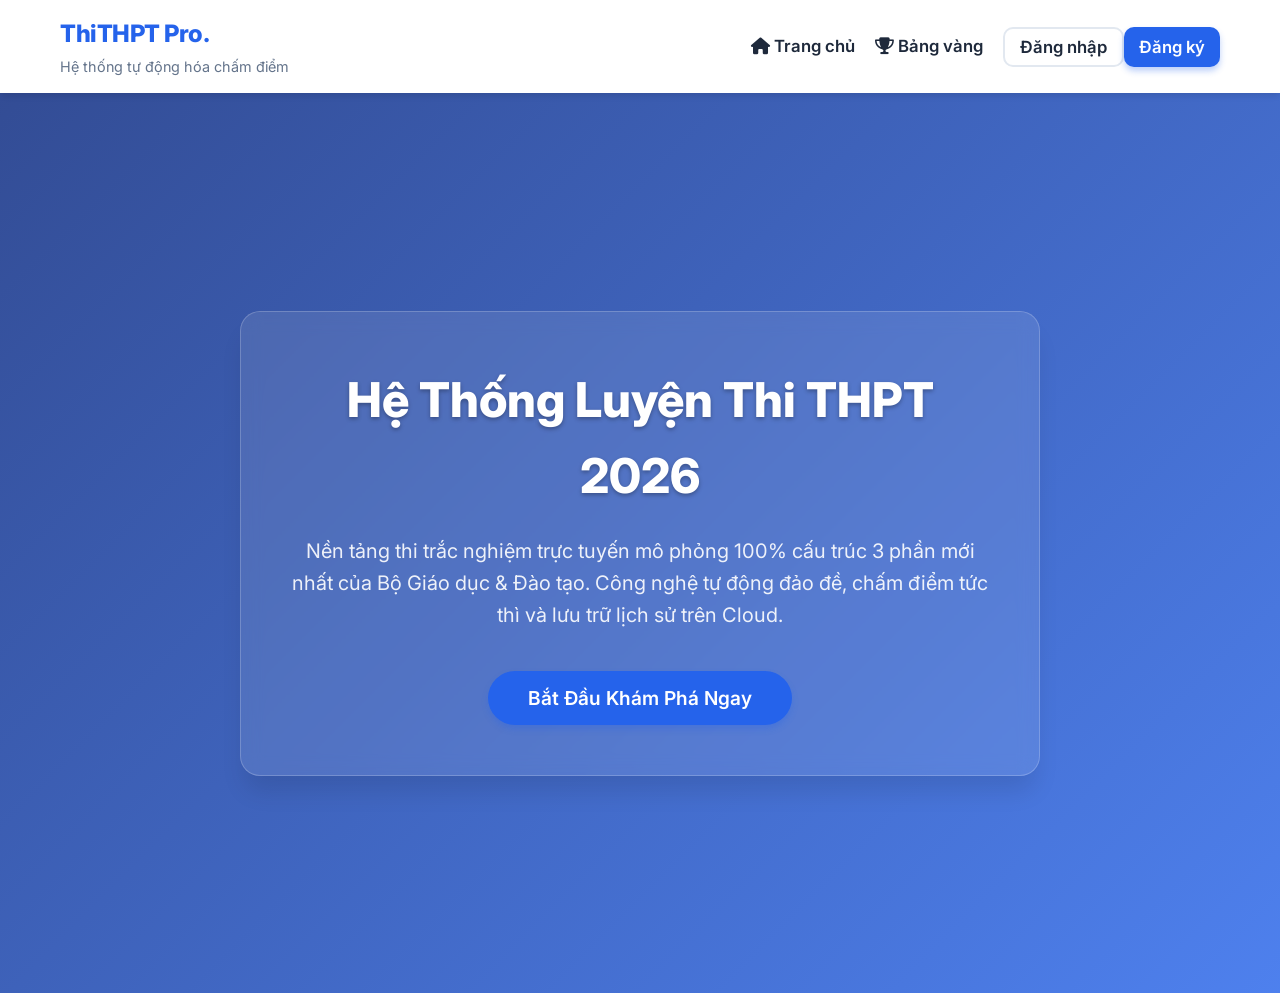
==== commit e961c30f: "Add files via upload" ====
--- a/index.html
+++ b/index.html
@@ -92,6 +92,12 @@
 
         <div id="leaderboard-content" style="display:none;" class="dashboard-container fade-in">
             <h2 class="subject-title"><i class="fa-solid fa-trophy" style="color: gold;"></i> Bảng Vàng Thành Tích</h2>
+            <div class="tab-container">
+                <button class="tab-btn active" id="tab-all" onclick="switchLeaderboard('all')">Tất cả môn học</button>
+                <button class="tab-btn" id="tab-dia" onclick="switchLeaderboard('dia')">Môn Địa Lí</button>
+                <button class="tab-btn" id="tab-su" onclick="switchLeaderboard('su')">Môn Lịch Sử</button>
+            </div>
+            
             <div class="data-table-container">
                 <table class="data-table" id="leaderboard-table">
                     <thead><tr><th>Hạng</th><th>Họ và Tên</th><th>Đề Thi</th><th>Điểm Số</th><th>Ngày Thi</th></tr></thead>
@@ -146,6 +152,13 @@
         }
         function showLeaderboard() { renderLeaderboard(); showSection('leaderboard-content'); }
         function showHistory() { renderHistory(); showSection('history-content'); }
+        
+        function switchLeaderboard(subject) {
+            document.querySelectorAll('.tab-btn').forEach(btn => btn.classList.remove('active'));
+            document.getElementById('tab-' + subject).classList.add('active');
+            renderLeaderboard(subject);
+        }
+
         function startExamCheck(examId) {
             if(!localStorage.getItem('currentUser')) {
                 alert("Vui lòng ĐĂNG NHẬP trước khi thi để hệ thống lưu điểm!");
--- a/style.css
+++ b/style.css
@@ -0,0 +1,104 @@
+@import url('https://fonts.googleapis.com/css2?family=Inter:wght@400;500;600;700;800&family=Merriweather:ital,wght@0,400;0,700;1,400&display=swap');
+:root { --primary: #2563eb; --primary-hover: #1d4ed8; --secondary: #f8fafc; --text-main: #1e293b; --text-light: #64748b; --success: #10b981; --danger: #ef4444; --warning: #f59e0b; --bg-body: #f1f5f9; --bg-card: #ffffff; --border: #e2e8f0; --shadow-sm: 0 1px 2px 0 rgba(0,0,0,0.05); --shadow-md: 0 4px 6px -1px rgba(0,0,0,0.1); --shadow-lg: 0 20px 25px -5px rgba(0,0,0,0.1); --transition: all 0.3s cubic-bezier(0.4, 0, 0.2, 1); --font-ui: 'Inter', sans-serif; --font-exam: 'Merriweather', serif; }
+* { margin: 0; padding: 0; box-sizing: border-box; }
+body { background-color: var(--bg-body); color: var(--text-main); line-height: 1.6; font-family: var(--font-ui); -webkit-font-smoothing: antialiased; }
+.exam-text { font-family: var(--font-exam); font-size: 1.1rem; color: #0f172a; }
+#intro-screen { min-height: 100vh; display: flex; flex-direction: column; align-items: center; justify-content: center; background: linear-gradient(135deg, rgba(30, 58, 138, 0.9), rgba(37, 99, 235, 0.8)), url('https://images.unsplash.com/photo-1497633762265-9d179a990aa6?auto=format&fit=crop&q=80') center/cover; color: white; text-align: center; padding: 20px; }
+.hero-content { background: rgba(255, 255, 255, 0.1); backdrop-filter: blur(10px); padding: 50px; border-radius: 20px; border: 1px solid rgba(255, 255, 255, 0.2); box-shadow: var(--shadow-lg); max-width: 800px; animation: slideUp 0.8s ease forwards; }
+.hero-content h1 { font-size: 3rem; font-weight: 800; margin-bottom: 20px; text-shadow: 0 2px 4px rgba(0,0,0,0.3); }
+.hero-content p { font-size: 1.25rem; margin-bottom: 40px; opacity: 0.9; }
+@keyframes slideUp { from { opacity: 0; transform: translateY(40px); } to { opacity: 1; transform: translateY(0); } }
+header { background: white; position: sticky; top: 0; z-index: 1000; box-shadow: var(--shadow-md); }
+.header-container { max-width: 1200px; margin: 0 auto; padding: 15px 20px; display: flex; justify-content: space-between; align-items: center; }
+.logo h1 { font-size: 1.5rem; font-weight: 800; color: var(--primary); letter-spacing: -0.5px; }
+.logo a { color: inherit; text-decoration: none; }
+.logo p { font-size: 0.9rem; color: var(--text-light); margin-top: 2px; }
+#main-nav { display: flex; align-items: center; gap: 20px; transition: var(--transition); }
+#main-nav a { text-decoration: none; color: var(--text-main); font-weight: 600; font-size: 1.05rem; }
+#main-nav a:hover { color: var(--primary); }
+.menu-toggle { display: none; font-size: 1.5rem; color: var(--primary); cursor: pointer; }
+@media (max-width: 768px) {
+    .menu-toggle { display: block; }
+    #main-nav { position: absolute; top: 100%; left: 0; right: 0; background: white; flex-direction: column; padding: 20px; box-shadow: var(--shadow-md); clip-path: polygon(0 0, 100% 0, 100% 0, 0 0); visibility: hidden; }
+    #main-nav.active { clip-path: polygon(0 0, 100% 0, 100% 100%, 0 100%); visibility: visible; }
+    #auth-buttons { display: flex; flex-direction: column; width: 100%; gap: 10px; }
+}
+.exam-info-top { display: none; align-items: center; gap: 20px; }
+.timer-box { background: #f1f5f9; color: var(--primary); padding: 8px 20px; border-radius: 50px; font-size: 1.25rem; font-weight: 700; border: 2px solid #e2e8f0; display: flex; align-items: center; gap: 8px; }
+.timer-box.warning { background: #fee2e2; color: var(--danger); border-color: #fca5a5; animation: pulse 1.5s infinite; }
+@keyframes pulse { 0%, 100% { opacity: 1; } 50% { opacity: 0.5; } }
+.progress-container { width: 100%; height: 6px; background: #e2e8f0; display: none; }
+.progress-bar { height: 100%; background: var(--success); width: 0%; transition: width 0.4s ease; border-radius: 0 4px 4px 0; }
+.btn { padding: 12px 28px; border-radius: 10px; border: none; font-weight: 600; font-size: 1.05rem; cursor: pointer; transition: var(--transition); display: inline-flex; align-items: center; justify-content: center; gap: 8px; font-family: var(--font-ui); text-decoration: none; }
+.btn-primary { background: var(--primary); color: white; box-shadow: 0 4px 6px rgba(37, 99, 235, 0.3); }
+.btn-primary:hover { background: var(--primary-hover); transform: translateY(-2px); box-shadow: 0 6px 12px rgba(37, 99, 235, 0.4); }
+.btn-success { background: var(--success); color: white; box-shadow: 0 4px 6px rgba(16, 185, 129, 0.3); }
+.btn-success:hover { background: #059669; transform: translateY(-2px); }
+.btn-outline { background: transparent; color: var(--text-main); border: 2px solid var(--border); }
+.btn-outline:hover { background: var(--secondary); border-color: var(--text-light); }
+#dashboard-screen { display: none; padding-bottom: 60px; }
+.dashboard-container { max-width: 1200px; margin: 40px auto; padding: 0 20px; }
+.subject-section { margin-bottom: 50px; }
+.subject-title { font-size: 1.75rem; color: #0f172a; margin-bottom: 25px; display: flex; align-items: center; gap: 10px; }
+.subject-title::before { content: ''; display: block; width: 6px; height: 28px; background: var(--primary); border-radius: 4px; }
+.exam-grid { display: grid; grid-template-columns: repeat(auto-fill, minmax(320px, 1fr)); gap: 24px; }
+.exam-card { background: var(--bg-card); padding: 30px; border-radius: 16px; box-shadow: var(--shadow-md); border: 1px solid var(--border); transition: var(--transition); display: flex; flex-direction: column; }
+.exam-card:hover { transform: translateY(-8px); box-shadow: var(--shadow-lg); border-color: #cbd5e1; }
+.exam-tag { display: inline-block; padding: 6px 12px; background: #eff6ff; color: var(--primary); border-radius: 8px; font-size: 0.85rem; font-weight: 700; margin-bottom: 15px; text-transform: uppercase; }
+.exam-card h3 { font-size: 1.25rem; color: var(--text-main); margin-bottom: 12px; line-height: 1.4; }
+.exam-card p { color: var(--text-light); margin-bottom: 25px; flex-grow: 1; font-size: 0.95rem; }
+main.exam-layout { max-width: 900px; margin: 40px auto; padding: 0 20px; min-height: 70vh; }
+.landing-card { background: var(--bg-card); border-radius: 16px; padding: 40px; box-shadow: var(--shadow-md); text-align: center; border: 1px solid var(--border); }
+.landing-card h2 { color: var(--primary); font-size: 2rem; margin-bottom: 15px; font-weight: 800; }
+.rules-box { background: #f8fafc; border-radius: 12px; padding: 25px; margin: 30px 0; text-align: left; border: 1px solid #e2e8f0; }
+.rules-box h3 { font-size: 1.2rem; color: #334155; margin-bottom: 15px; display: flex; align-items: center; gap: 8px; }
+.rules-list { list-style: none; }
+.rules-list li { margin-bottom: 12px; position: relative; padding-left: 24px; color: var(--text-light); }
+.rules-list li::before { content: '✓'; position: absolute; left: 0; color: var(--success); font-weight: bold; }
+#exam-page, #result-page { display: none; }
+.section-header { margin: 50px 0 25px; padding: 15px 20px; background: var(--bg-card); border-left: 6px solid var(--primary); border-radius: 8px; box-shadow: var(--shadow-sm); font-size: 1.3rem; font-weight: 700; color: #0f172a; }
+.question-card { background: var(--bg-card); border-radius: 12px; padding: 30px; margin-bottom: 25px; box-shadow: var(--shadow-sm); border: 1px solid var(--border); transition: var(--transition); }
+.question-card:hover { border-color: #cbd5e1; box-shadow: var(--shadow-md); }
+.q-text { font-size: 1.15rem; margin-bottom: 20px; line-height: 1.7; }
+.q-text strong { color: var(--primary); font-family: var(--font-ui); font-size: 1.1rem; }
+.data-table-container { background: white; margin: 20px 0; overflow-x: auto; border-radius: 12px; border: 1px solid var(--border); box-shadow: var(--shadow-sm); padding: 20px; }
+.data-table { width: 100%; border-collapse: collapse; text-align: center; font-family: var(--font-ui); font-size: 0.95rem; }
+.data-table th, .data-table td { border: 1px solid var(--border); padding: 12px; }
+.data-table th { background: #f1f5f9; font-weight: 600; color: #334155; }
+.data-source { text-align: right; font-style: italic; font-size: 0.9rem; color: var(--text-light); margin-top: 8px; font-family: var(--font-ui); }
+.options-grid { display: grid; gap: 12px; }
+.option-label { display: flex; align-items: flex-start; padding: 15px 20px; background: var(--bg-body); border: 2px solid transparent; border-radius: 10px; cursor: pointer; transition: var(--transition); }
+.option-label:hover { background: #e2e8f0; }
+.option-label input[type="radio"] { display: none; }
+.option-label.selected { background: #eff6ff; border-color: var(--primary); }
+.option-char { font-weight: 700; margin-right: 15px; color: var(--text-light); width: 25px; flex-shrink: 0; font-family: var(--font-ui); margin-top: 2px;}
+.option-label.selected .option-char { color: var(--primary); }
+.p2-table { width: 100%; border-collapse: collapse; margin-top: 15px; font-family: var(--font-ui); }
+.p2-table th, .p2-table td { padding: 15px; border-bottom: 1px solid var(--border); text-align: left; }
+.p2-table th { background: transparent; font-weight: 700; color: var(--text-main); border-bottom: 2px solid var(--border); }
+.p2-table td.center { text-align: center; width: 80px; }
+.radio-custom { width: 20px; height: 20px; cursor: pointer; accent-color: var(--primary); }
+.p2-table tr:last-child td { border-bottom: none; }
+.input-p3 { width: 100%; max-width: 300px; padding: 12px 20px; border: 2px solid var(--border); border-radius: 10px; font-size: 1.1rem; font-family: var(--font-ui); transition: var(--transition); background: var(--bg-body); }
+.input-p3:focus { outline: none; border-color: var(--primary); background: white; box-shadow: 0 0 0 4px rgba(37, 99, 235, 0.1); }
+.correct-bg { background-color: #f0fdf4 !important; border-color: #86efac !important; }
+.wrong-bg { background-color: #fef2f2 !important; border-color: #fca5a5 !important; }
+.explanation { margin-top: 25px; padding: 20px; border-radius: 10px; background: #f8fafc; border: 1px solid var(--border); display: none; font-family: var(--font-ui); }
+.exp-title { display: flex; align-items: center; gap: 8px; font-weight: 700; margin-bottom: 10px; font-size: 1.1rem; }
+.score-circle-wrapper { position: relative; width: 220px; height: 220px; margin: 0 auto 30px; }
+.score-circle { width: 100%; height: 100%; border-radius: 50%; display: flex; align-items: center; justify-content: center; background: #e2e8f0; box-shadow: 0 10px 20px rgba(0,0,0,0.05); }
+.score-inner { width: 180px; height: 180px; background: white; border-radius: 50%; display: flex; flex-direction: column; align-items: center; justify-content: center; box-shadow: inset 0 2px 5px rgba(0,0,0,0.05); }
+.score-number { font-size: 4rem; font-weight: 800; color: var(--primary); line-height: 1; margin-bottom: 5px; }
+.stat-grid { display: grid; grid-template-columns: repeat(auto-fit, minmax(200px, 1fr)); gap: 20px; margin-top: 30px; font-family: var(--font-ui); }
+.stat-box { background: var(--bg-card); padding: 20px; border-radius: 12px; box-shadow: var(--shadow-sm); text-align: center; border: 1px solid var(--border); }
+.stat-box.st-p1 { border-top: 5px solid #3b82f6; }
+.stat-box.st-p2 { border-top: 5px solid #8b5cf6; }
+.stat-box.st-p3 { border-top: 5px solid #ec4899; }
+.modal-overlay { position: fixed; top: 0; left: 0; right: 0; bottom: 0; background: rgba(15, 23, 42, 0.7); backdrop-filter: blur(5px); display: none; align-items: center; justify-content: center; z-index: 2000; padding: 20px; }
+.modal { background: white; width: 100%; max-width: 450px; border-radius: 20px; padding: 40px 30px; text-align: center; box-shadow: var(--shadow-lg); animation: scaleUp 0.3s cubic-bezier(0.175, 0.885, 0.32, 1.275); }
+@keyframes scaleUp { 0% { transform: scale(0.9); opacity: 0; } 100% { transform: scale(1); opacity: 1; } }
+.modal-icon { font-size: 4rem; margin-bottom: 15px; line-height: 1; }
+.modal h3 { font-size: 1.5rem; font-weight: 800; color: #0f172a; margin-bottom: 10px; }
+.modal p { color: var(--text-light); margin-bottom: 25px; font-size: 1.05rem; }
+.fade-in { animation: fadeIn 0.6s ease forwards; }
+@keyframes fadeIn { from { opacity: 0; transform: translateY(20px); } to { opacity: 1; transform: translateY(0); } }
